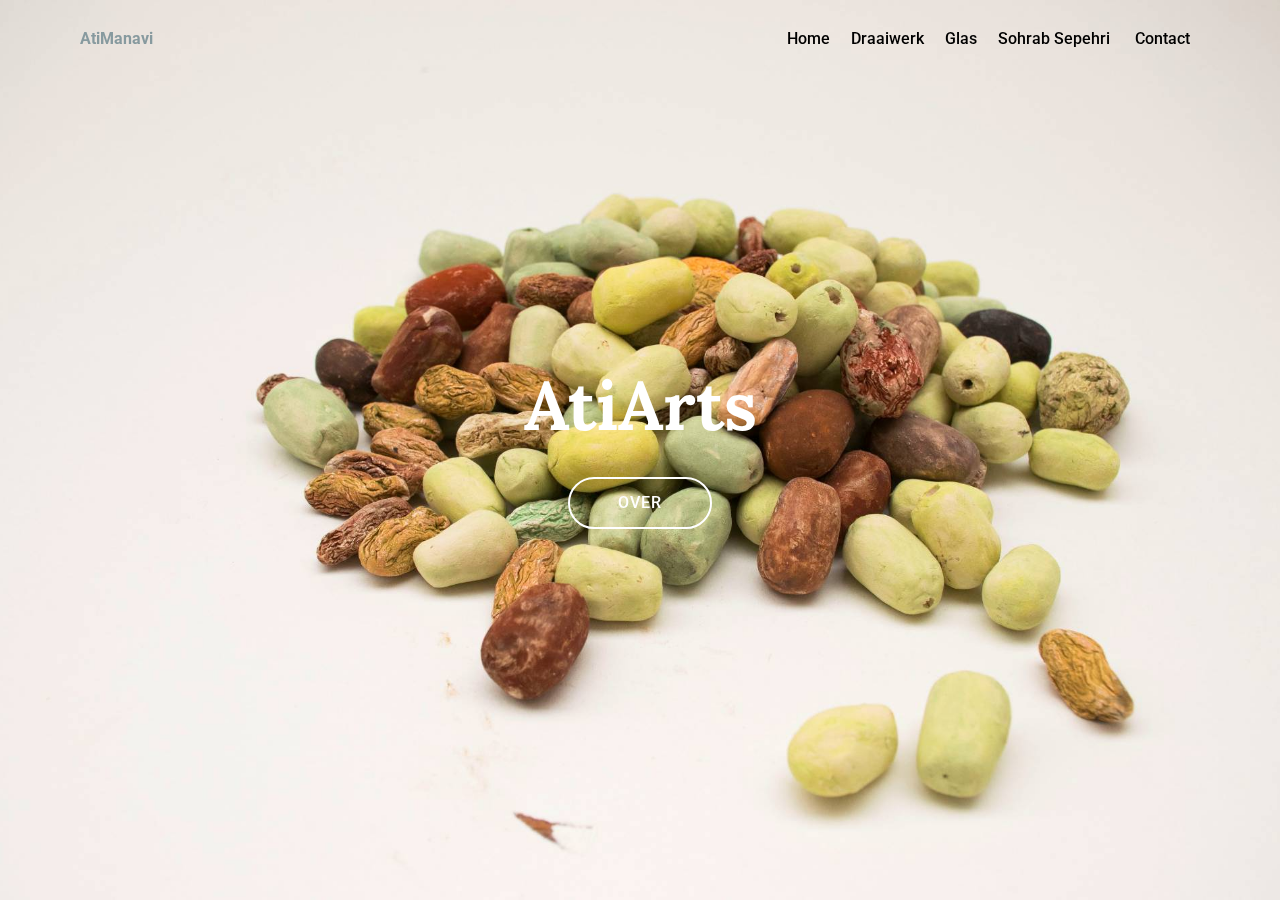
==== index.html @ 526d0f5d "create github pages" ====
<!DOCTYPE html>
<html >
<head>
  <!-- Site made with Mobirise Website Builder v4.6.5, https://mobirise.com -->
  <meta charset="UTF-8">
  <meta http-equiv="X-UA-Compatible" content="IE=edge">
  <meta name="generator" content="Mobirise v4.6.5, mobirise.com">
  <meta name="viewport" content="width=device-width, initial-scale=1, minimum-scale=1">
  <link rel="shortcut icon" href="assets/images/logo2.png" type="image/x-icon">
  <meta name="description" content="Home pagina Atiyeh Manavipour">
  <title>Home</title>
  <link rel="stylesheet" href="assets/web/assets/mobirise-icons/mobirise-icons.css">
  <link rel="stylesheet" href="assets/tether/tether.min.css">
  <link rel="stylesheet" href="assets/bootstrap/css/bootstrap.min.css">
  <link rel="stylesheet" href="assets/bootstrap/css/bootstrap-grid.min.css">
  <link rel="stylesheet" href="assets/bootstrap/css/bootstrap-reboot.min.css">
  <link rel="stylesheet" href="assets/dropdown/css/style.css">
  <link rel="stylesheet" href="assets/theme/css/style.css">
  <link rel="stylesheet" href="assets/mobirise/css/mbr-additional.css" type="text/css">
  
  
  
</head>
<body>
  <section class="menu cid-qMhXu2oJOw" once="menu" id="menu2-u">

    

    <nav class="navbar navbar-expand beta-menu navbar-dropdown align-items-center navbar-fixed-top navbar-toggleable-sm bg-color transparent">
        <button class="navbar-toggler navbar-toggler-right" type="button" data-toggle="collapse" data-target="#navbarSupportedContent" aria-controls="navbarSupportedContent" aria-expanded="false" aria-label="Toggle navigation">
            <div class="hamburger">
                <span></span>
                <span></span>
                <span></span>
                <span></span>
            </div>
        </button>
        <div class="menu-logo">
            <div class="navbar-brand">
                
                <span class="navbar-caption-wrap"><a class="navbar-caption text-warning display-4" href="https://atimanavi.github.io/nl/">AtiManavi</a></span>
            </div>
        </div>
        <div class="collapse navbar-collapse" id="navbarSupportedContent">
            <ul class="navbar-nav nav-dropdown nav-right" data-app-modern-menu="true"><li class="nav-item">
                    <a class="nav-link link text-black display-4" href="index.html">Home</a>
                </li><li class="nav-item"><a class="nav-link link text-black display-4" href="draaiwerk.html">Draaiwerk</a></li><li class="nav-item"><a class="nav-link link text-black display-4" href="glas.html">Glas</a></li><li class="nav-item"><a class="nav-link link text-black display-4" href="sohrabsepehri.html">Sohrab Sepehri&nbsp;</a></li><li class="nav-item"><a class="nav-link link text-black display-4" href="contact.html">Contact</a></li></ul>
            
        </div>
    </nav>
</section>

<section class="engine"><a href="https://mobirise.ws/p">open source web page maker</a></section><section class="header6 cid-qKRIvtyR26 mbr-fullscreen mbr-parallax-background" id="header6-d">

    

    <div class="mbr-overlay" style="opacity: 0; background-color: rgb(0, 0, 0);">
    </div>

    <div class="container">
        <div class="row justify-content-md-center">
            <div class="mbr-white col-md-10">
                <h1 class="mbr-section-title align-center mbr-bold pb-3 mbr-fonts-style display-1">
                    AtiArts</h1>
                
                <div class="mbr-section-btn align-center"><a class="btn btn-md btn-white-outline display-4" href="atiarts.github.overmij.html">OVER</a></div>
            </div>
        </div>
    </div>

    
</section>


  <script src="assets/web/assets/jquery/jquery.min.js"></script>
  <script src="assets/popper/popper.min.js"></script>
  <script src="assets/tether/tether.min.js"></script>
  <script src="assets/bootstrap/js/bootstrap.min.js"></script>
  <script src="assets/cookies-alert-plugin/cookies-alert-core.js"></script>
  <script src="assets/cookies-alert-plugin/cookies-alert-script.js"></script>
  <script src="assets/dropdown/js/script.min.js"></script>
  <script src="assets/touchswipe/jquery.touch-swipe.min.js"></script>
  <script src="assets/parallax/jarallax.min.js"></script>
  <script src="assets/smoothscroll/smooth-scroll.js"></script>
  <script src="assets/theme/js/script.js"></script>
  
  
 <div id="scrollToTop" class="scrollToTop mbr-arrow-up"><a style="text-align: center;"><i></i></a></div>
  <input name="cookieData" type="hidden" data-cookie-text="We use cookies to give you the best experience. Read our <a href='privacy.html'>cookie policy</a>.">
  </body>
</html>
---- assets/web/assets/mobirise-icons/mobirise-icons.css ----
@font-face {
  font-family: 'MobiriseIcons';
  src:  url('mobirise-icons.eot?spat4u');
  src:  url('mobirise-icons.eot?spat4u#iefix') format('embedded-opentype'),
    url('mobirise-icons.ttf?spat4u') format('truetype'),
    url('mobirise-icons.woff?spat4u') format('woff'),
    url('mobirise-icons.svg?spat4u#MobiriseIcons') format('svg');
  font-weight: normal;
  font-style: normal;
}

[class^="mbri-"], [class*=" mbri-"] {
  /* use !important to prevent issues with browser extensions that change fonts */
  font-family: MobiriseIcons !important;
  speak: none;
  font-style: normal;
  font-weight: normal;
  font-variant: normal;
  text-transform: none;
  line-height: 1;

  /* Better Font Rendering =========== */
  -webkit-font-smoothing: antialiased;
  -moz-osx-font-smoothing: grayscale;
}

.mbri-add-submenu:before {
  content: "\e900";
}
.mbri-alert:before {
  content: "\e901";
}
.mbri-align-center:before {
  content: "\e902";
}
.mbri-align-justify:before {
  content: "\e903";
}
.mbri-align-left:before {
  content: "\e904";
}
.mbri-align-right:before {
  content: "\e905";
}
.mbri-android:before {
  content: "\e906";
}
.mbri-apple:before {
  content: "\e907";
}
.mbri-arrow-down:before {
  content: "\e908";
}
.mbri-arrow-next:before {
  content: "\e909";
}
.mbri-arrow-prev:before {
  content: "\e90a";
}
.mbri-arrow-up:before {
  content: "\e90b";
}
.mbri-bold:before {
  content: "\e90c";
}
.mbri-bookmark:before {
  content: "\e90d";
}
.mbri-bootstrap:before {
  content: "\e90e";
}
.mbri-briefcase:before {
  content: "\e90f";
}
.mbri-browse:before {
  content: "\e910";
}
.mbri-bulleted-list:before {
  content: "\e911";
}
.mbri-calendar:before {
  content: "\e912";
}
.mbri-camera:before {
  content: "\e913";
}
.mbri-cart-add:before {
  content: "\e914";
}
.mbri-cart-full:before {
  content: "\e915";
}
.mbri-cash:before {
  content: "\e916";
}
.mbri-change-style:before {
  content: "\e917";
}
.mbri-chat:before {
  content: "\e918";
}
.mbri-clock:before {
  content: "\e919";
}
.mbri-close:before {
  content: "\e91a";
}
.mbri-cloud:before {
  content: "\e91b";
}
.mbri-code:before {
  content: "\e91c";
}
.mbri-contact-form:before {
  content: "\e91d";
}
.mbri-credit-card:before {
  content: "\e91e";
}
.mbri-cursor-click:before {
  content: "\e91f";
}
.mbri-cust-feedback:before {
  content: "\e920";
}
.mbri-database:before {
  content: "\e921";
}
.mbri-delivery:before {
  content: "\e922";
}
.mbri-desktop:before {
  content: "\e923";
}
.mbri-devices:before {
  content: "\e924";
}
.mbri-down:before {
  content: "\e925";
}
.mbri-download:before {
  content: "\e989";
}
.mbri-drag-n-drop:before {
  content: "\e927";
}
.mbri-drag-n-drop2:before {
  content: "\e928";
}
.mbri-edit:before {
  content: "\e929";
}
.mbri-edit2:before {
  content: "\e92a";
}
.mbri-error:before {
  content: "\e92b";
}
.mbri-extension:before {
  content: "\e92c";
}
.mbri-features:before {
  content: "\e92d";
}
.mbri-file:before {
  content: "\e92e";
}
.mbri-flag:before {
  content: "\e92f";
}
.mbri-folder:before {
  content: "\e930";
}
.mbri-gift:before {
  content: "\e931";
}
.mbri-github:before {
  content: "\e932";
}
.mbri-globe:before {
  content: "\e933";
}
.mbri-globe-2:before {
  content: "\e934";
}
.mbri-growing-chart:before {
  content: "\e935";
}
.mbri-hearth:before {
  content: "\e936";
}
.mbri-help:before {
  content: "\e937";
}
.mbri-home:before {
  content: "\e938";
}
.mbri-hot-cup:before {
  content: "\e939";
}
.mbri-idea:before {
  content: "\e93a";
}
.mbri-image-gallery:before {
  content: "\e93b";
}
.mbri-image-slider:before {
  content: "\e93c";
}
.mbri-info:before {
  content: "\e93d";
}
.mbri-italic:before {
  content: "\e93e";
}
.mbri-key:before {
  content: "\e93f";
}
.mbri-laptop:before {
  content: "\e940";
}
.mbri-layers:before {
  content: "\e941";
}
.mbri-left-right:before {
  content: "\e942";
}
.mbri-left:before {
  content: "\e943";
}
.mbri-letter:before {
  content: "\e944";
}
.mbri-like:before {
  content: "\e945";
}
.mbri-link:before {
  content: "\e946";
}
.mbri-lock:before {
  content: "\e947";
}
.mbri-login:before {
  content: "\e948";
}
.mbri-logout:before {
  content: "\e949";
}
.mbri-magic-stick:before {
  content: "\e94a";
}
.mbri-map-pin:before {
  content: "\e94b";
}
.mbri-menu:before {
  content: "\e94c";
}
.mbri-mobile:before {
  content: "\e94d";
}
.mbri-mobile2:before {
  content: "\e94e";
}
.mbri-mobirise:before {
  content: "\e94f";
}
.mbri-more-horizontal:before {
  content: "\e950";
}
.mbri-more-vertical:before {
  content: "\e951";
}
.mbri-music:before {
  content: "\e952";
}
.mbri-new-file:before {
  content: "\e953";
}
.mbri-numbered-list:before {
  content: "\e954";
}
.mbri-opened-folder:before {
  content: "\e955";
}
.mbri-pages:before {
  content: "\e956";
}
.mbri-paper-plane:before {
  content: "\e957";
}
.mbri-paperclip:before {
  content: "\e958";
}
.mbri-photo:before {
  content: "\e959";
}
.mbri-photos:before {
  content: "\e95a";
}
.mbri-pin:before {
  content: "\e95b";
}
.mbri-play:before {
  content: "\e95c";
}
.mbri-plus:before {
  content: "\e95d";
}
.mbri-preview:before {
  content: "\e95e";
}
.mbri-print:before {
  content: "\e95f";
}
.mbri-protect:before {
  content: "\e960";
}
.mbri-question:before {
  content: "\e961";
}
.mbri-quote-left:before {
  content: "\e962";
}
.mbri-quote-right:before {
  content: "\e963";
}
.mbri-refresh:before {
  content: "\e964";
}
.mbri-responsive:before {
  content: "\e965";
}
.mbri-right:before {
  content: "\e966";
}
.mbri-rocket:before {
  content: "\e967";
}
.mbri-sad-face:before {
  content: "\e968";
}
.mbri-sale:before {
  content: "\e969";
}
.mbri-save:before {
  content: "\e96a";
}
.mbri-search:before {
  content: "\e96b";
}
.mbri-setting:before {
  content: "\e96c";
}
.mbri-setting2:before {
  content: "\e96d";
}
.mbri-setting3:before {
  content: "\e96e";
}
.mbri-share:before {
  content: "\e96f";
}
.mbri-shopping-bag:before {
  content: "\e970";
}
.mbri-shopping-basket:before {
  content: "\e971";
}
.mbri-shopping-cart:before {
  content: "\e972";
}
.mbri-sites:before {
  content: "\e973";
}
.mbri-smile-face:before {
  content: "\e974";
}
.mbri-speed:before {
  content: "\e975";
}
.mbri-star:before {
  content: "\e976";
}
.mbri-success:before {
  content: "\e977";
}
.mbri-sun:before {
  content: "\e978";
}
.mbri-sun2:before {
  content: "\e979";
}
.mbri-tablet:before {
  content: "\e97a";
}
.mbri-tablet-vertical:before {
  content: "\e97b";
}
.mbri-target:before {
  content: "\e97c";
}
.mbri-timer:before {
  content: "\e97d";
}
.mbri-to-ftp:before {
  content: "\e97e";
}
.mbri-to-local-drive:before {
  content: "\e97f";
}
.mbri-touch-swipe:before {
  content: "\e980";
}
.mbri-touch:before {
  content: "\e981";
}
.mbri-trash:before {
  content: "\e982";
}
.mbri-underline:before {
  content: "\e983";
}
.mbri-unlink:before {
  content: "\e984";
}
.mbri-unlock:before {
  content: "\e985";
}
.mbri-up-down:before {
  content: "\e986";
}
.mbri-up:before {
  content: "\e987";
}
.mbri-update:before {
  content: "\e988";
}
.mbri-upload:before {
 content: "\e926"; 
}
.mbri-user:before {
  content: "\e98a";
}
.mbri-user2:before {
  content: "\e98b";
}
.mbri-users:before {
  content: "\e98c";
}
.mbri-video:before {
  content: "\e98d";
}
.mbri-video-play:before {
  content: "\e98e";
}
.mbri-watch:before {
  content: "\e98f";
}
.mbri-website-theme:before {
  content: "\e990";
}
.mbri-wifi:before {
  content: "\e991";
}
.mbri-windows:before {
  content: "\e992";
}
.mbri-zoom-out:before {
  content: "\e993";
}
.mbri-redo:before {
  content: "\e994";
}
.mbri-undo:before {
  content: "\e995";
}
---- assets/dropdown/css/style.css ----
.navbar-dropdown {
  left: 0;
  padding: 0;
  position: absolute;
  right: 0;
  top: 0;
  transition: all 0.45s ease;
  z-index: 1030;
  background: #282828; }
  .navbar-dropdown .navbar-logo {
    margin-right: 0.8rem;
    transition: margin 0.3s ease-in-out;
    vertical-align: middle; }
    .navbar-dropdown .navbar-logo img {
      height: 3.125rem;
      transition: all 0.3s ease-in-out; }
    .navbar-dropdown .navbar-logo.mbr-iconfont {
      font-size: 3.125rem;
      line-height: 3.125rem; }
  .navbar-dropdown .navbar-caption {
    font-weight: 700;
    white-space: normal;
    vertical-align: -4px;
    line-height: 3.125rem !important; }
    .navbar-dropdown .navbar-caption, .navbar-dropdown .navbar-caption:hover {
      color: inherit;
      text-decoration: none; }
  .navbar-dropdown .mbr-iconfont + .navbar-caption {
    vertical-align: -1px; }
  .navbar-dropdown.navbar-fixed-top {
    position: fixed; }
  .navbar-dropdown .navbar-brand span {
    vertical-align: -4px; }
  .navbar-dropdown.bg-color.transparent {
    background: none; }
  .navbar-dropdown.navbar-short .navbar-brand {
    padding: 0.625rem 0; }
    .navbar-dropdown.navbar-short .navbar-brand span {
      vertical-align: -1px; }
  .navbar-dropdown.navbar-short .navbar-caption {
    line-height: 2.375rem !important;
    vertical-align: -2px; }
  .navbar-dropdown.navbar-short .navbar-logo {
    margin-right: 0.5rem; }
    .navbar-dropdown.navbar-short .navbar-logo img {
      height: 2.375rem; }
    .navbar-dropdown.navbar-short .navbar-logo.mbr-iconfont {
      font-size: 2.375rem;
      line-height: 2.375rem; }
  .navbar-dropdown.navbar-short .mbr-table-cell {
    height: 3.625rem; }
  .navbar-dropdown .navbar-close {
    left: 0.6875rem;
    position: fixed;
    top: 0.75rem;
    z-index: 1000; }
  .navbar-dropdown .hamburger-icon {
    content: "";
    display: inline-block;
    vertical-align: middle;
    width: 16px;
    -webkit-box-shadow: 0 -6px 0 1px #282828,0 0 0 1px #282828,0 6px 0 1px #282828;
    -moz-box-shadow: 0 -6px 0 1px #282828,0 0 0 1px #282828,0 6px 0 1px #282828;
    box-shadow: 0 -6px 0 1px #282828,0 0 0 1px #282828,0 6px 0 1px #282828; }

.dropdown-menu .dropdown-toggle[data-toggle="dropdown-submenu"]::after {
  border-bottom: 0.35em solid transparent;
  border-left: 0.35em solid;
  border-right: 0;
  border-top: 0.35em solid transparent;
  margin-left: 0.3rem; }

.dropdown-menu .dropdown-item:focus {
  outline: 0; }

.nav-dropdown {
  font-size: 0.75rem;
  font-weight: 500;
  height: auto !important; }
  .nav-dropdown .nav-btn {
    padding-left: 1rem; }
  .nav-dropdown .link {
    margin: .667em 1.667em;
    font-weight: 500;
    padding: 0;
    transition: color .2s ease-in-out; }
    .nav-dropdown .link.dropdown-toggle {
      margin-right: 2.583em; }
      .nav-dropdown .link.dropdown-toggle::after {
        margin-left: .25rem;
        border-top: 0.35em solid;
        border-right: 0.35em solid transparent;
        border-left: 0.35em solid transparent;
        border-bottom: 0; }
      .nav-dropdown .link.dropdown-toggle[aria-expanded="true"] {
        margin: 0;
        padding: 0.667em 3.263em  0.667em 1.667em; }
  .nav-dropdown .link::after,
  .nav-dropdown .dropdown-item::after {
    color: inherit; }
  .nav-dropdown .btn {
    font-size: 0.75rem;
    font-weight: 700;
    letter-spacing: 0;
    margin-bottom: 0;
    padding-left: 1.25rem;
    padding-right: 1.25rem; }
  .nav-dropdown .dropdown-menu {
    border-radius: 0;
    border: 0;
    left: 0;
    margin: 0;
    padding-bottom: 1.25rem;
    padding-top: 1.25rem;
    position: relative; }
  .nav-dropdown .dropdown-submenu {
    margin-left: 0.125rem;
    top: 0; }
  .nav-dropdown .dropdown-item {
    font-weight: 500;
    line-height: 2;
    padding: 0.3846em 4.615em 0.3846em 1.5385em;
    position: relative;
    transition: color .2s ease-in-out, background-color .2s ease-in-out; }
    .nav-dropdown .dropdown-item::after {
      margin-top: -0.3077em;
      position: absolute;
      right: 1.1538em;
      top: 50%; }
    .nav-dropdown .dropdown-item:focus, .nav-dropdown .dropdown-item:hover {
      background: none; }

@media (max-width: 767px) {
  .nav-dropdown.navbar-toggleable-sm {
    bottom: 0;
    display: none;
    left: 0;
    overflow-x: hidden;
    position: fixed;
    top: 0;
    transform: translateX(-100%);
    -ms-transform: translateX(-100%);
    -webkit-transform: translateX(-100%);
    width: 18.75rem;
    z-index: 999; } }
.nav-dropdown.navbar-toggleable-xl {
  bottom: 0;
  display: none;
  left: 0;
  overflow-x: hidden;
  position: fixed;
  top: 0;
  transform: translateX(-100%);
  -ms-transform: translateX(-100%);
  -webkit-transform: translateX(-100%);
  width: 18.75rem;
  z-index: 999; }

.nav-dropdown-sm {
  display: block !important;
  overflow-x: hidden;
  overflow: auto;
  padding-top: 3.875rem; }
  .nav-dropdown-sm::after {
    content: "";
    display: block;
    height: 3rem;
    width: 100%; }
  .nav-dropdown-sm.collapse.in ~ .navbar-close {
    display: block !important; }
  .nav-dropdown-sm.collapsing, .nav-dropdown-sm.collapse.in {
    transform: translateX(0);
    -ms-transform: translateX(0);
    -webkit-transform: translateX(0);
    transition: all 0.25s ease-out;
    -webkit-transition: all 0.25s ease-out;
    background: #282828; }
  .nav-dropdown-sm.collapsing[aria-expanded="false"] {
    transform: translateX(-100%);
    -ms-transform: translateX(-100%);
    -webkit-transform: translateX(-100%); }
  .nav-dropdown-sm .nav-item {
    display: block;
    margin-left: 0 !important;
    padding-left: 0; }
  .nav-dropdown-sm .link,
  .nav-dropdown-sm .dropdown-item {
    border-top: 1px dotted rgba(255, 255, 255, 0.1);
    font-size: 0.8125rem;
    line-height: 1.6;
    margin: 0 !important;
    padding: 0.875rem 2.4rem 0.875rem 1.5625rem !important;
    position: relative;
    white-space: normal; }
    .nav-dropdown-sm .link:focus, .nav-dropdown-sm .link:hover,
    .nav-dropdown-sm .dropdown-item:focus,
    .nav-dropdown-sm .dropdown-item:hover {
      background: rgba(0, 0, 0, 0.2) !important;
      color: #c0a375; }
  .nav-dropdown-sm .nav-btn {
    position: relative;
    padding: 1.5625rem 1.5625rem 0 1.5625rem; }
    .nav-dropdown-sm .nav-btn::before {
      border-top: 1px dotted rgba(255, 255, 255, 0.1);
      content: "";
      left: 0;
      position: absolute;
      top: 0;
      width: 100%; }
    .nav-dropdown-sm .nav-btn + .nav-btn {
      padding-top: 0.625rem; }
      .nav-dropdown-sm .nav-btn + .nav-btn::before {
        display: none; }
  .nav-dropdown-sm .btn {
    padding: 0.625rem 0; }
  .nav-dropdown-sm .dropdown-toggle[data-toggle="dropdown-submenu"]::after {
    margin-left: .25rem;
    border-top: 0.35em solid;
    border-right: 0.35em solid transparent;
    border-left: 0.35em solid transparent;
    border-bottom: 0; }
  .nav-dropdown-sm .dropdown-toggle[data-toggle="dropdown-submenu"][aria-expanded="true"]::after {
    border-top: 0;
    border-right: 0.35em solid transparent;
    border-left: 0.35em solid transparent;
    border-bottom: 0.35em solid; }
  .nav-dropdown-sm .dropdown-menu {
    margin: 0;
    padding: 0;
    position: relative;
    top: 0;
    left: 0;
    width: 100%;
    border: 0;
    float: none;
    border-radius: 0;
    background: none; }
  .nav-dropdown-sm .dropdown-submenu {
    left: 100%;
    margin-left: 0.125rem;
    margin-top: -1.25rem;
    top: 0; }

.navbar-toggleable-sm .nav-dropdown .dropdown-menu {
  position: absolute; }

.navbar-toggleable-sm .nav-dropdown .dropdown-submenu {
  left: 100%;
  margin-left: 0.125rem;
  margin-top: -1.25rem;
  top: 0; }

.navbar-toggleable-sm.opened .nav-dropdown .dropdown-menu {
  position: relative; }

.navbar-toggleable-sm.opened .nav-dropdown .dropdown-submenu {
  left: 0;
  margin-left: 00rem;
  margin-top: 0rem;
  top: 0; }

.is-builder .nav-dropdown.collapsing {
  transition: none !important; }

/*# sourceMappingURL=style.css.map */
---- assets/theme/css/style.css ----
/*!
 * Mobirise v4 theme (https://mobirise.com/)
 * Copyright 2017 Mobirise
 */
section {
  background-color: #eeeeee; }

section,
.container,
.container-fluid {
  position: relative;
  word-wrap: break-word; }

a.mbr-iconfont:hover {
  text-decoration: none; }

.article .lead p, .article .lead ul, .article .lead ol, .article .lead pre, .article .lead blockquote {
  margin-bottom: 0; }

a {
  font-style: normal;
  font-weight: 400;
  cursor: pointer; }
  a, a:hover {
    text-decoration: none; }

figure {
  margin-bottom: 0; }

body {
  color: #232323; }

h1, h2, h3, h4, h5, h6,
.h1, .h2, .h3, .h4, .h5, .h6,
.display-1, .display-2, .display-3, .display-4 {
  line-height: 1;
  word-break: break-word;
  word-wrap: break-word; }

b, strong {
  font-weight: bold; }

blockquote {
  padding: 10px 0 10px 20px;
  position: relative;
  border-left: 2px solid;
  border-color: #ff3366; }

input:-webkit-autofill, input:-webkit-autofill:hover, input:-webkit-autofill:focus, input:-webkit-autofill:active {
  transition-delay: 9999s;
  transition-property: background-color, color; }

textarea[type="hidden"] {
  display: none; }

body {
  position: relative; }

section {
  background-position: 50% 50%;
  background-repeat: no-repeat;
  background-size: cover; }
  section .mbr-background-video,
  section .mbr-background-video-preview {
    position: absolute;
    bottom: 0;
    left: 0;
    right: 0;
    top: 0; }

.hidden {
  visibility: hidden; }

.mbr-z-index20 {
  z-index: 20; }

/*! Base colors */
.mbr-white {
  color: #ffffff; }

.mbr-black {
  color: #000000; }

.mbr-bg-white {
  background-color: #ffffff; }

.mbr-bg-black {
  background-color: #000000; }

/*! Text-aligns */
.align-left {
  text-align: left; }

.align-center {
  text-align: center; }

.align-right {
  text-align: right; }

@media (max-width: 767px) {
  .align-left, .align-center, .align-right, .mbr-section-btn, .mbr-section-title {
    text-align: center; } }
/*! Font-weight  */
.mbr-light {
  font-weight: 300; }

.mbr-regular {
  font-weight: 400; }

.mbr-semibold {
  font-weight: 500; }

.mbr-bold {
  font-weight: 700; }

/*! Media  */
.media-size-item {
  -webkit-flex: 1 1 auto;
  -moz-flex: 1 1 auto;
  -ms-flex: 1 1 auto;
  -o-flex: 1 1 auto;
  flex: 1 1 auto; }

.media-content {
  -webkit-flex-basis: 100%;
  flex-basis: 100%; }

.media-container-row {
  display: -ms-flexbox;
  display: -webkit-flex;
  display: flex;
  -webkit-flex-direction: row;
  -ms-flex-direction: row;
  flex-direction: row;
  -webkit-flex-wrap: wrap;
  -ms-flex-wrap: wrap;
  flex-wrap: wrap;
  -webkit-justify-content: center;
  -ms-flex-pack: center;
  justify-content: center;
  -webkit-align-content: center;
  -ms-flex-line-pack: center;
  align-content: center;
  -webkit-align-items: start;
  -ms-flex-align: start;
  align-items: start; }
  .media-container-row .media-size-item {
    width: 400px; }

.media-container-column {
  display: -ms-flexbox;
  display: -webkit-flex;
  display: flex;
  -webkit-flex-direction: column;
  -ms-flex-direction: column;
  flex-direction: column;
  -webkit-flex-wrap: wrap;
  -ms-flex-wrap: wrap;
  flex-wrap: wrap;
  -webkit-justify-content: center;
  -ms-flex-pack: center;
  justify-content: center;
  -webkit-align-content: center;
  -ms-flex-line-pack: center;
  align-content: center;
  -webkit-align-items: stretch;
  -ms-flex-align: stretch;
  align-items: stretch; }
  .media-container-column > * {
    width: 100%; }

@media (min-width: 992px) {
  .media-container-row {
    -webkit-flex-wrap: nowrap;
    -ms-flex-wrap: nowrap;
    flex-wrap: nowrap; } }
figure {
  overflow: hidden; }

figure[mbr-media-size] {
  transition: width 0.1s; }

.mbr-figure img, .mbr-figure iframe {
  display: block;
  width: 100%; }

.card {
  background-color: transparent;
  border: none; }

.card-img {
  text-align: center;
  flex-shrink: 0; }

.media {
  max-width: 100%;
  margin: 0 auto; }

.mbr-figure {
  -ms-flex-item-align: center;
  -ms-grid-row-align: center;
  -webkit-align-self: center;
  align-self: center; }

.media-container > div {
  max-width: 100%; }

.mbr-figure img, .card-img img {
  width: 100%; }

@media (max-width: 991px) {
  .media-size-item {
    width: auto !important; }

  .media {
    width: auto; }

  .mbr-figure {
    width: 100% !important; } }
/*! Buttons */
.mbr-section-btn {
  margin-left: -.25rem;
  margin-right: -.25rem;
  font-size: 0; }

nav .mbr-section-btn {
  margin-left: 0rem;
  margin-right: 0rem; }

/*! Btn icon margin */
.btn .mbr-iconfont, .btn.btn-sm .mbr-iconfont {
  cursor: pointer;
  margin-right: 0.5rem; }

.btn.btn-md .mbr-iconfont, .btn.btn-md .mbr-iconfont {
  margin-right: 0.8rem; }

.mbr-regular {
  font-weight: 400; }

.mbr-semibold {
  font-weight: 500; }

.mbr-bold {
  font-weight: 700; }

[type="submit"] {
  -webkit-appearance: none; }

/*! Full-screen */
.mbr-fullscreen .mbr-overlay {
  min-height: 100vh; }

.mbr-fullscreen {
  display: flex;
  display: -webkit-flex;
  display: -moz-flex;
  display: -ms-flex;
  display: -o-flex;
  align-items: center;
  -webkit-align-items: center;
  min-height: 100vh;
  padding-top: 3rem;
  padding-bottom: 3rem; }

/*! Map */
.map {
  height: 25rem;
  position: relative; }
  .map iframe {
    width: 100%;
    height: 100%; }

/* Form */
.form-asterisk {
  font-family: initial;
  position: absolute;
  top: -2px;
  font-weight: normal; }

/*! Scroll to top arrow */
.mbr-arrow-up {
  bottom: 25px;
  right: 90px;
  position: fixed;
  text-align: right;
  z-index: 5000;
  color: #ffffff;
  font-size: 32px;
  transform: rotate(180deg);
  -webkit-transform: rotate(180deg); }

.mbr-arrow-up a {
  background: rgba(0, 0, 0, 0.2);
  border-radius: 3px;
  color: #fff;
  display: inline-block;
  height: 60px;
  width: 60px;
  outline-style: none !important;
  position: relative;
  text-decoration: none;
  transition: all .3s ease-in-out;
  cursor: pointer;
  text-align: center; }
  .mbr-arrow-up a:hover {
    background-color: rgba(0, 0, 0, 0.4); }
  .mbr-arrow-up a i {
    line-height: 60px; }

.mbr-arrow-up-icon {
  display: block;
  color: #fff; }

.mbr-arrow-up-icon::before {
  content: "\203a";
  display: inline-block;
  font-family: serif;
  font-size: 32px;
  line-height: 1;
  font-style: normal;
  position: relative;
  top: 6px;
  left: -4px;
  -webkit-transform: rotate(-90deg);
  transform: rotate(-90deg); }

/*! Arrow Down */
.mbr-arrow {
  position: absolute;
  bottom: 45px;
  left: 50%;
  width: 60px;
  height: 60px;
  cursor: pointer;
  background-color: rgba(80, 80, 80, 0.5);
  border-radius: 50%;
  -webkit-transform: translateX(-50%);
  transform: translateX(-50%); }
  .mbr-arrow > a {
    display: inline-block;
    text-decoration: none;
    outline-style: none;
    -webkit-animation: arrowdown 1.7s ease-in-out infinite;
    animation: arrowdown 1.7s ease-in-out infinite; }
    .mbr-arrow > a > i {
      position: absolute;
      top: -2px;
      left: 15px;
      font-size: 2rem; }

@keyframes arrowdown {
  0% {
    transform: translateY(0px);
    -webkit-transform: translateY(0px); }
  50% {
    transform: translateY(-5px);
    -webkit-transform: translateY(-5px); }
  100% {
    transform: translateY(0px);
    -webkit-transform: translateY(0px); } }
@-webkit-keyframes arrowdown {
  0% {
    transform: translateY(0px);
    -webkit-transform: translateY(0px); }
  50% {
    transform: translateY(-5px);
    -webkit-transform: translateY(-5px); }
  100% {
    transform: translateY(0px);
    -webkit-transform: translateY(0px); } }
@media (max-width: 500px) {
  .mbr-arrow-up {
    left: 50%;
    right: auto;
    transform: translateX(-50%) rotate(180deg);
    -webkit-transform: translateX(-50%) rotate(180deg); } }
/*Gradients animation*/
@keyframes gradient-animation {
  from {
    background-position: 0% 100%;
    animation-timing-function: ease-in-out; }
  to {
    background-position: 100% 0%;
    animation-timing-function: ease-in-out; } }
@-webkit-keyframes gradient-animation {
  from {
    background-position: 0% 100%;
    animation-timing-function: ease-in-out; }
  to {
    background-position: 100% 0%;
    animation-timing-function: ease-in-out; } }
.bg-gradient {
  background-size: 200% 200%;
  animation: gradient-animation 5s infinite alternate;
  -webkit-animation: gradient-animation 5s infinite alternate; }

.menu .navbar-brand {
  display: -webkit-flex; }
  .menu .navbar-brand span {
    display: flex;
    display: -webkit-flex; }
  .menu .navbar-brand .navbar-caption-wrap {
    display: -webkit-flex; }
  .menu .navbar-brand .navbar-logo img {
    display: -webkit-flex; }
@media (min-width: 768px) and (max-width: 991px) {
  .menu .navbar-toggleable-sm .navbar-nav {
    display: -webkit-box;
    display: -webkit-flex;
    display: -ms-flexbox; } }
@media (min-width: 992px) {
  .menu .navbar-nav.nav-dropdown {
    display: -webkit-flex; }
  .menu .navbar-toggleable-sm .navbar-collapse {
    display: -webkit-flex !important; } }

/*# sourceMappingURL=style.css.map */
.engine {
	position: absolute;
	text-indent: -2400px;
	text-align: center;
	padding: 0;
	top: 0;
	left: -2400px;
}
---- assets/mobirise/css/mbr-additional.css ----
@import url(https://fonts.googleapis.com/css?family=Lora:400,400i,700,700i);
@import url(https://fonts.googleapis.com/css?family=Rubik:300,300i,400,400i,500,500i,700,700i,900,900i);
@import url(https://fonts.googleapis.com/css?family=Pacifico:400);
@import url(https://fonts.googleapis.com/css?family=Roboto:100,100i,300,300i,400,400i,500,500i,700,700i,900,900i);





body {
  font-style: normal;
  line-height: 1.5;
}
.mbr-section-title {
  font-style: normal;
  line-height: 1.2;
}
.mbr-section-subtitle {
  line-height: 1.3;
}
.mbr-text {
  font-style: normal;
  line-height: 1.6;
}
.display-1 {
  font-family: 'Lora', serif;
  font-size: 4.25rem;
}
.display-1 > .mbr-iconfont {
  font-size: 6.8rem;
}
.display-2 {
  font-family: 'Rubik', sans-serif;
  font-size: 3rem;
}
.display-2 > .mbr-iconfont {
  font-size: 4.8rem;
}
.display-4 {
  font-family: 'Roboto', sans-serif;
  font-size: 1rem;
}
.display-4 > .mbr-iconfont {
  font-size: 1.6rem;
}
.display-5 {
  font-family: 'Rubik', sans-serif;
  font-size: 1.5rem;
}
.display-5 > .mbr-iconfont {
  font-size: 2.4rem;
}
.display-7 {
  font-family: 'Pacifico', handwriting;
  font-size: 1rem;
}
.display-7 > .mbr-iconfont {
  font-size: 1.6rem;
}
/* ---- Fluid typography for mobile devices ---- */
/* 1.4 - font scale ratio ( bootstrap == 1.42857 ) */
/* 100vw - current viewport width */
/* (48 - 20)  48 == 48rem == 768px, 20 == 20rem == 320px(minimal supported viewport) */
/* 0.65 - min scale variable, may vary */
@media (max-width: 768px) {
  .display-1 {
    font-size: 3.4rem;
    font-size: calc( 2.1374999999999997rem + (4.25 - 2.1374999999999997) * ((100vw - 20rem) / (48 - 20)));
    line-height: calc( 1.4 * (2.1374999999999997rem + (4.25 - 2.1374999999999997) * ((100vw - 20rem) / (48 - 20))));
  }
  .display-2 {
    font-size: 2.4rem;
    font-size: calc( 1.7rem + (3 - 1.7) * ((100vw - 20rem) / (48 - 20)));
    line-height: calc( 1.4 * (1.7rem + (3 - 1.7) * ((100vw - 20rem) / (48 - 20))));
  }
  .display-4 {
    font-size: 0.8rem;
    font-size: calc( 1rem + (1 - 1) * ((100vw - 20rem) / (48 - 20)));
    line-height: calc( 1.4 * (1rem + (1 - 1) * ((100vw - 20rem) / (48 - 20))));
  }
  .display-5 {
    font-size: 1.2rem;
    font-size: calc( 1.175rem + (1.5 - 1.175) * ((100vw - 20rem) / (48 - 20)));
    line-height: calc( 1.4 * (1.175rem + (1.5 - 1.175) * ((100vw - 20rem) / (48 - 20))));
  }
}
/* Buttons */
.btn {
  font-weight: 500;
  border-width: 2px;
  font-style: normal;
  letter-spacing: 1px;
  margin: .4rem .8rem;
  white-space: normal;
  -webkit-transition: all 0.3s ease-in-out;
  -moz-transition: all 0.3s ease-in-out;
  transition: all 0.3s ease-in-out;
  padding: 1rem 3rem;
  border-radius: 3px;
  display: inline-flex;
  align-items: center;
  justify-content: center;
  word-break: break-word;
}
.btn-sm {
  font-weight: 500;
  letter-spacing: 1px;
  -webkit-transition: all 0.3s ease-in-out;
  -moz-transition: all 0.3s ease-in-out;
  transition: all 0.3s ease-in-out;
  padding: 0.6rem 1.5rem;
  border-radius: 3px;
}
.btn-md {
  font-weight: 500;
  letter-spacing: 1px;
  margin: .4rem .8rem !important;
  -webkit-transition: all 0.3s ease-in-out;
  -moz-transition: all 0.3s ease-in-out;
  transition: all 0.3s ease-in-out;
  padding: 1rem 3rem;
  border-radius: 3px;
}
.btn-lg {
  font-weight: 500;
  letter-spacing: 1px;
  margin: .4rem .8rem !important;
  -webkit-transition: all 0.3s ease-in-out;
  -moz-transition: all 0.3s ease-in-out;
  transition: all 0.3s ease-in-out;
  padding: 1.2rem 3.2rem;
  border-radius: 3px;
}
.bg-primary {
  background-color: #149dcc !important;
}
.bg-success {
  background-color: #f7ed4a !important;
}
.bg-info {
  background-color: #82786e !important;
}
.bg-warning {
  background-color: #879a9f !important;
}
.bg-danger {
  background-color: #b1a374 !important;
}
.btn-primary,
.btn-primary:active {
  background-color: #149dcc !important;
  border-color: #149dcc !important;
  color: #ffffff !important;
}
.btn-primary:hover,
.btn-primary:focus,
.btn-primary.focus,
.btn-primary.active {
  color: #ffffff !important;
  background-color: #0d6786 !important;
  border-color: #0d6786 !important;
}
.btn-primary.disabled,
.btn-primary:disabled {
  color: #ffffff !important;
  background-color: #0d6786 !important;
  border-color: #0d6786 !important;
}
.btn-secondary,
.btn-secondary:active {
  background-color: #ff3366 !important;
  border-color: #ff3366 !important;
  color: #ffffff !important;
}
.btn-secondary:hover,
.btn-secondary:focus,
.btn-secondary.focus,
.btn-secondary.active {
  color: #ffffff !important;
  background-color: #e50039 !important;
  border-color: #e50039 !important;
}
.btn-secondary.disabled,
.btn-secondary:disabled {
  color: #ffffff !important;
  background-color: #e50039 !important;
  border-color: #e50039 !important;
}
.btn-info,
.btn-info:active {
  background-color: #82786e !important;
  border-color: #82786e !important;
  color: #ffffff !important;
}
.btn-info:hover,
.btn-info:focus,
.btn-info.focus,
.btn-info.active {
  color: #ffffff !important;
  background-color: #59524b !important;
  border-color: #59524b !important;
}
.btn-info.disabled,
.btn-info:disabled {
  color: #ffffff !important;
  background-color: #59524b !important;
  border-color: #59524b !important;
}
.btn-success,
.btn-success:active {
  background-color: #f7ed4a !important;
  border-color: #f7ed4a !important;
  color: #3f3c03 !important;
}
.btn-success:hover,
.btn-success:focus,
.btn-success.focus,
.btn-success.active {
  color: #3f3c03 !important;
  background-color: #eadd0a !important;
  border-color: #eadd0a !important;
}
.btn-success.disabled,
.btn-success:disabled {
  color: #3f3c03 !important;
  background-color: #eadd0a !important;
  border-color: #eadd0a !important;
}
.btn-warning,
.btn-warning:active {
  background-color: #879a9f !important;
  border-color: #879a9f !important;
  color: #ffffff !important;
}
.btn-warning:hover,
.btn-warning:focus,
.btn-warning.focus,
.btn-warning.active {
  color: #ffffff !important;
  background-color: #617479 !important;
  border-color: #617479 !important;
}
.btn-warning.disabled,
.btn-warning:disabled {
  color: #ffffff !important;
  background-color: #617479 !important;
  border-color: #617479 !important;
}
.btn-danger,
.btn-danger:active {
  background-color: #b1a374 !important;
  border-color: #b1a374 !important;
  color: #ffffff !important;
}
.btn-danger:hover,
.btn-danger:focus,
.btn-danger.focus,
.btn-danger.active {
  color: #ffffff !important;
  background-color: #8b7d4e !important;
  border-color: #8b7d4e !important;
}
.btn-danger.disabled,
.btn-danger:disabled {
  color: #ffffff !important;
  background-color: #8b7d4e !important;
  border-color: #8b7d4e !important;
}
.btn-white {
  color: #333333 !important;
}
.btn-white,
.btn-white:active {
  background-color: #ffffff !important;
  border-color: #ffffff !important;
  color: #808080 !important;
}
.btn-white:hover,
.btn-white:focus,
.btn-white.focus,
.btn-white.active {
  color: #808080 !important;
  background-color: #d9d9d9 !important;
  border-color: #d9d9d9 !important;
}
.btn-white.disabled,
.btn-white:disabled {
  color: #808080 !important;
  background-color: #d9d9d9 !important;
  border-color: #d9d9d9 !important;
}
.btn-black,
.btn-black:active {
  background-color: #333333 !important;
  border-color: #333333 !important;
  color: #ffffff !important;
}
.btn-black:hover,
.btn-black:focus,
.btn-black.focus,
.btn-black.active {
  color: #ffffff !important;
  background-color: #0d0d0d !important;
  border-color: #0d0d0d !important;
}
.btn-black.disabled,
.btn-black:disabled {
  color: #ffffff !important;
  background-color: #0d0d0d !important;
  border-color: #0d0d0d !important;
}
.btn-primary-outline,
.btn-primary-outline:active {
  background: none;
  border-color: #0b566f;
  color: #0b566f;
}
.btn-primary-outline:hover,
.btn-primary-outline:focus,
.btn-primary-outline.focus,
.btn-primary-outline.active {
  color: #ffffff;
  background-color: #149dcc;
  border-color: #149dcc;
}
.btn-primary-outline.disabled,
.btn-primary-outline:disabled {
  color: #ffffff !important;
  background-color: #149dcc !important;
  border-color: #149dcc !important;
}
.btn-secondary-outline,
.btn-secondary-outline:active {
  background: none;
  border-color: #cc0033;
  color: #cc0033;
}
.btn-secondary-outline:hover,
.btn-secondary-outline:focus,
.btn-secondary-outline.focus,
.btn-secondary-outline.active {
  color: #ffffff;
  background-color: #ff3366;
  border-color: #ff3366;
}
.btn-secondary-outline.disabled,
.btn-secondary-outline:disabled {
  color: #ffffff !important;
  background-color: #ff3366 !important;
  border-color: #ff3366 !important;
}
.btn-info-outline,
.btn-info-outline:active {
  background: none;
  border-color: #4b453f;
  color: #4b453f;
}
.btn-info-outline:hover,
.btn-info-outline:focus,
.btn-info-outline.focus,
.btn-info-outline.active {
  color: #ffffff;
  background-color: #82786e;
  border-color: #82786e;
}
.btn-info-outline.disabled,
.btn-info-outline:disabled {
  color: #ffffff !important;
  background-color: #82786e !important;
  border-color: #82786e !important;
}
.btn-success-outline,
.btn-success-outline:active {
  background: none;
  border-color: #d2c609;
  color: #d2c609;
}
.btn-success-outline:hover,
.btn-success-outline:focus,
.btn-success-outline.focus,
.btn-success-outline.active {
  color: #3f3c03;
  background-color: #f7ed4a;
  border-color: #f7ed4a;
}
.btn-success-outline.disabled,
.btn-success-outline:disabled {
  color: #3f3c03 !important;
  background-color: #f7ed4a !important;
  border-color: #f7ed4a !important;
}
.btn-warning-outline,
.btn-warning-outline:active {
  background: none;
  border-color: #55666b;
  color: #55666b;
}
.btn-warning-outline:hover,
.btn-warning-outline:focus,
.btn-warning-outline.focus,
.btn-warning-outline.active {
  color: #ffffff;
  background-color: #879a9f;
  border-color: #879a9f;
}
.btn-warning-outline.disabled,
.btn-warning-outline:disabled {
  color: #ffffff !important;
  background-color: #879a9f !important;
  border-color: #879a9f !important;
}
.btn-danger-outline,
.btn-danger-outline:active {
  background: none;
  border-color: #7a6e45;
  color: #7a6e45;
}
.btn-danger-outline:hover,
.btn-danger-outline:focus,
.btn-danger-outline.focus,
.btn-danger-outline.active {
  color: #ffffff;
  background-color: #b1a374;
  border-color: #b1a374;
}
.btn-danger-outline.disabled,
.btn-danger-outline:disabled {
  color: #ffffff !important;
  background-color: #b1a374 !important;
  border-color: #b1a374 !important;
}
.btn-black-outline,
.btn-black-outline:active {
  background: none;
  border-color: #000000;
  color: #000000;
}
.btn-black-outline:hover,
.btn-black-outline:focus,
.btn-black-outline.focus,
.btn-black-outline.active {
  color: #ffffff;
  background-color: #333333;
  border-color: #333333;
}
.btn-black-outline.disabled,
.btn-black-outline:disabled {
  color: #ffffff !important;
  background-color: #333333 !important;
  border-color: #333333 !important;
}
.btn-white-outline,
.btn-white-outline:active,
.btn-white-outline.active {
  background: none;
  border-color: #ffffff;
  color: #ffffff;
}
.btn-white-outline:hover,
.btn-white-outline:focus,
.btn-white-outline.focus {
  color: #333333;
  background-color: #ffffff;
  border-color: #ffffff;
}
.text-primary {
  color: #149dcc !important;
}
.text-secondary {
  color: #ff3366 !important;
}
.text-success {
  color: #f7ed4a !important;
}
.text-info {
  color: #82786e !important;
}
.text-warning {
  color: #879a9f !important;
}
.text-danger {
  color: #b1a374 !important;
}
.text-white {
  color: #ffffff !important;
}
.text-black {
  color: #000000 !important;
}
a.text-primary:hover,
a.text-primary:focus {
  color: #0b566f !important;
}
a.text-secondary:hover,
a.text-secondary:focus {
  color: #cc0033 !important;
}
a.text-success:hover,
a.text-success:focus {
  color: #d2c609 !important;
}
a.text-info:hover,
a.text-info:focus {
  color: #4b453f !important;
}
a.text-warning:hover,
a.text-warning:focus {
  color: #55666b !important;
}
a.text-danger:hover,
a.text-danger:focus {
  color: #7a6e45 !important;
}
a.text-white:hover,
a.text-white:focus {
  color: #b3b3b3 !important;
}
a.text-black:hover,
a.text-black:focus {
  color: #4d4d4d !important;
}
.alert-success {
  background-color: #70c770;
}
.alert-info {
  background-color: #82786e;
}
.alert-warning {
  background-color: #879a9f;
}
.alert-danger {
  background-color: #b1a374;
}
.mbr-section-btn a.btn:not(.btn-form) {
  border-radius: 100px;
}
.mbr-section-btn a.btn:not(.btn-form):hover,
.mbr-section-btn a.btn:not(.btn-form):focus {
  box-shadow: none !important;
}
.mbr-section-btn a.btn:not(.btn-form):hover,
.mbr-section-btn a.btn:not(.btn-form):focus {
  box-shadow: 0 10px 40px 0 rgba(0, 0, 0, 0.2) !important;
  -webkit-box-shadow: 0 10px 40px 0 rgba(0, 0, 0, 0.2) !important;
}
.mbr-gallery-filter li a {
  border-radius: 100px !important;
}
.mbr-gallery-filter li.active .btn {
  background-color: #149dcc;
  border-color: #149dcc;
  color: #ffffff;
}
.mbr-gallery-filter li.active .btn:focus {
  box-shadow: none;
}
.nav-tabs .nav-link {
  border-radius: 100px !important;
}
.btn-form {
  border-radius: 0;
}
.btn-form:hover {
  cursor: pointer;
}
a,
a:hover {
  color: #149dcc;
}
.mbr-plan-header.bg-primary .mbr-plan-subtitle,
.mbr-plan-header.bg-primary .mbr-plan-price-desc {
  color: #b4e6f8;
}
.mbr-plan-header.bg-success .mbr-plan-subtitle,
.mbr-plan-header.bg-success .mbr-plan-price-desc {
  color: #ffffff;
}
.mbr-plan-header.bg-info .mbr-plan-subtitle,
.mbr-plan-header.bg-info .mbr-plan-price-desc {
  color: #beb8b2;
}
.mbr-plan-header.bg-warning .mbr-plan-subtitle,
.mbr-plan-header.bg-warning .mbr-plan-price-desc {
  color: #ced6d8;
}
.mbr-plan-header.bg-danger .mbr-plan-subtitle,
.mbr-plan-header.bg-danger .mbr-plan-price-desc {
  color: #dfd9c6;
}
/* Scroll to top button*/
#scrollToTop a {
  border-radius: 100px;
}
#scrollToTop a i:before {
  content: '';
  position: absolute;
  height: 40%;
  top: 25%;
  background: #fff;
  width: 2px;
  left: calc(50% - 1px);
}
#scrollToTop a i:after {
  content: '';
  position: absolute;
  display: block;
  border-top: 2px solid #fff;
  border-right: 2px solid #fff;
  width: 40%;
  height: 40%;
  left: 30%;
  bottom: 30%;
  transform: rotate(135deg);
}
/* Others*/
.note-check a[data-value=Rubik] {
  font-style: normal;
}
.mbr-arrow a {
  color: #ffffff;
}
@media (max-width: 767px) {
  .mbr-arrow {
    display: none;
  }
}
.form-control-label {
  position: relative;
  cursor: pointer;
  margin-bottom: .357em;
  padding: 0;
}
.alert {
  color: #ffffff;
  border-radius: 0;
  border: 0;
  font-size: .875rem;
  line-height: 1.5;
  margin-bottom: 1.875rem;
  padding: 1.25rem;
  position: relative;
}
.alert.alert-form::after {
  background-color: inherit;
  bottom: -7px;
  content: "";
  display: block;
  height: 14px;
  left: 50%;
  margin-left: -7px;
  position: absolute;
  transform: rotate(45deg);
  width: 14px;
}
.form-control {
  background-color: #f5f5f5;
  box-shadow: none;
  color: #565656;
  font-family: 'Pacifico', handwriting;
  font-size: 1rem;
  line-height: 1.43;
  min-height: 3.5em;
  padding: 1.07em .5em;
}
.form-control > .mbr-iconfont {
  font-size: 1.6rem;
}
.form-control,
.form-control:focus {
  border: 1px solid #e8e8e8;
}
.form-active .form-control:invalid {
  border-color: red;
}
.mbr-overlay {
  background-color: #000;
  bottom: 0;
  left: 0;
  opacity: .5;
  position: absolute;
  right: 0;
  top: 0;
  z-index: 0;
}
blockquote {
  font-style: italic;
  padding: 10px 0 10px 20px;
  font-size: 1.09rem;
  position: relative;
  border-color: #149dcc;
  border-width: 3px;
}
ul,
ol,
pre,
blockquote {
  margin-bottom: 2.3125rem;
}
pre {
  background: #f4f4f4;
  padding: 10px 24px;
  white-space: pre-wrap;
}
.inactive {
  -webkit-user-select: none;
  -moz-user-select: none;
  -ms-user-select: none;
  user-select: none;
  pointer-events: none;
  -webkit-user-drag: none;
  user-drag: none;
}
.mbr-section__comments .row {
  justify-content: center;
}
/* Forms */
.mbr-form .btn {
  margin: .4rem 0;
}
.mbr-form .input-group-btn a.btn {
  border-radius: 100px !important;
}
.mbr-form .input-group-btn a.btn:hover {
  box-shadow: 0 10px 40px 0 rgba(0, 0, 0, 0.2);
}
.mbr-form .input-group-btn button[type="submit"] {
  border-radius: 100px !important;
  padding: 1rem 3rem;
}
.mbr-form .input-group-btn button[type="submit"]:hover {
  box-shadow: 0 10px 40px 0 rgba(0, 0, 0, 0.2);
}
.form2 .form-control {
  border-top-left-radius: 100px;
  border-bottom-left-radius: 100px;
}
.form2 .input-group-btn a.btn {
  border-top-left-radius: 0 !important;
  border-bottom-left-radius: 0 !important;
}
.form2 .input-group-btn button[type="submit"] {
  border-top-left-radius: 0 !important;
  border-bottom-left-radius: 0 !important;
}
.form3 input[type="email"] {
  border-radius: 100px !important;
}
@media (max-width: 349px) {
  .form2 input[type="email"] {
    border-radius: 100px !important;
  }
  .form2 .input-group-btn a.btn {
    border-radius: 100px !important;
  }
  .form2 .input-group-btn button[type="submit"] {
    border-radius: 100px !important;
  }
}
@media (max-width: 767px) {
  .btn {
    font-size: .75rem !important;
  }
  .btn .mbr-iconfont {
    font-size: 1rem !important;
  }
}
/* Social block */
.btn-social {
  font-size: 20px;
  border-radius: 50%;
  padding: 0;
  width: 44px;
  height: 44px;
  line-height: 44px;
  text-align: center;
  position: relative;
  border: 2px solid #c0a375;
  border-color: #149dcc;
  color: #232323;
  cursor: pointer;
}
.btn-social i {
  top: 0;
  line-height: 44px;
  width: 44px;
}
.btn-social:hover {
  color: #fff;
  background: #149dcc;
}
.btn-social + .btn {
  margin-left: .1rem;
}
/* Footer */
.mbr-footer-content li::before,
.mbr-footer .mbr-contacts li::before {
  background: #149dcc;
}
.mbr-footer-content li a:hover,
.mbr-footer .mbr-contacts li a:hover {
  color: #149dcc;
}
.footer3 input[type="email"],
.footer4 input[type="email"] {
  border-radius: 100px !important;
}
.footer3 .input-group-btn a.btn,
.footer4 .input-group-btn a.btn {
  border-radius: 100px !important;
}
.footer3 .input-group-btn button[type="submit"],
.footer4 .input-group-btn button[type="submit"] {
  border-radius: 100px !important;
}
/* Headers*/
.header13 .form-inline input[type="email"],
.header14 .form-inline input[type="email"] {
  border-radius: 100px;
}
.header13 .form-inline input[type="text"],
.header14 .form-inline input[type="text"] {
  border-radius: 100px;
}
.header13 .form-inline input[type="tel"],
.header14 .form-inline input[type="tel"] {
  border-radius: 100px;
}
.header13 .form-inline a.btn,
.header14 .form-inline a.btn {
  border-radius: 100px;
}
.header13 .form-inline button,
.header14 .form-inline button {
  border-radius: 100px !important;
}
.offset-1 {
  margin-left: 8.33333%;
}
.offset-2 {
  margin-left: 16.66667%;
}
.offset-3 {
  margin-left: 25%;
}
.offset-4 {
  margin-left: 33.33333%;
}
.offset-5 {
  margin-left: 41.66667%;
}
.offset-6 {
  margin-left: 50%;
}
.offset-7 {
  margin-left: 58.33333%;
}
.offset-8 {
  margin-left: 66.66667%;
}
.offset-9 {
  margin-left: 75%;
}
.offset-10 {
  margin-left: 83.33333%;
}
.offset-11 {
  margin-left: 91.66667%;
}
@media (min-width: 576px) {
  .offset-sm-0 {
    margin-left: 0%;
  }
  .offset-sm-1 {
    margin-left: 8.33333%;
  }
  .offset-sm-2 {
    margin-left: 16.66667%;
  }
  .offset-sm-3 {
    margin-left: 25%;
  }
  .offset-sm-4 {
    margin-left: 33.33333%;
  }
  .offset-sm-5 {
    margin-left: 41.66667%;
  }
  .offset-sm-6 {
    margin-left: 50%;
  }
  .offset-sm-7 {
    margin-left: 58.33333%;
  }
  .offset-sm-8 {
    margin-left: 66.66667%;
  }
  .offset-sm-9 {
    margin-left: 75%;
  }
  .offset-sm-10 {
    margin-left: 83.33333%;
  }
  .offset-sm-11 {
    margin-left: 91.66667%;
  }
}
@media (min-width: 768px) {
  .offset-md-0 {
    margin-left: 0%;
  }
  .offset-md-1 {
    margin-left: 8.33333%;
  }
  .offset-md-2 {
    margin-left: 16.66667%;
  }
  .offset-md-3 {
    margin-left: 25%;
  }
  .offset-md-4 {
    margin-left: 33.33333%;
  }
  .offset-md-5 {
    margin-left: 41.66667%;
  }
  .offset-md-6 {
    margin-left: 50%;
  }
  .offset-md-7 {
    margin-left: 58.33333%;
  }
  .offset-md-8 {
    margin-left: 66.66667%;
  }
  .offset-md-9 {
    margin-left: 75%;
  }
  .offset-md-10 {
    margin-left: 83.33333%;
  }
  .offset-md-11 {
    margin-left: 91.66667%;
  }
}
@media (min-width: 992px) {
  .offset-lg-0 {
    margin-left: 0%;
  }
  .offset-lg-1 {
    margin-left: 8.33333%;
  }
  .offset-lg-2 {
    margin-left: 16.66667%;
  }
  .offset-lg-3 {
    margin-left: 25%;
  }
  .offset-lg-4 {
    margin-left: 33.33333%;
  }
  .offset-lg-5 {
    margin-left: 41.66667%;
  }
  .offset-lg-6 {
    margin-left: 50%;
  }
  .offset-lg-7 {
    margin-left: 58.33333%;
  }
  .offset-lg-8 {
    margin-left: 66.66667%;
  }
  .offset-lg-9 {
    margin-left: 75%;
  }
  .offset-lg-10 {
    margin-left: 83.33333%;
  }
  .offset-lg-11 {
    margin-left: 91.66667%;
  }
}
@media (min-width: 1200px) {
  .offset-xl-0 {
    margin-left: 0%;
  }
  .offset-xl-1 {
    margin-left: 8.33333%;
  }
  .offset-xl-2 {
    margin-left: 16.66667%;
  }
  .offset-xl-3 {
    margin-left: 25%;
  }
  .offset-xl-4 {
    margin-left: 33.33333%;
  }
  .offset-xl-5 {
    margin-left: 41.66667%;
  }
  .offset-xl-6 {
    margin-left: 50%;
  }
  .offset-xl-7 {
    margin-left: 58.33333%;
  }
  .offset-xl-8 {
    margin-left: 66.66667%;
  }
  .offset-xl-9 {
    margin-left: 75%;
  }
  .offset-xl-10 {
    margin-left: 83.33333%;
  }
  .offset-xl-11 {
    margin-left: 91.66667%;
  }
}
.navbar-toggler {
  -webkit-align-self: flex-start;
  -ms-flex-item-align: start;
  align-self: flex-start;
  padding: 0.25rem 0.75rem;
  font-size: 1.25rem;
  line-height: 1;
  background: transparent;
  border: 1px solid transparent;
  -webkit-border-radius: 0.25rem;
  border-radius: 0.25rem;
}
.navbar-toggler:focus,
.navbar-toggler:hover {
  text-decoration: none;
}
.navbar-toggler-icon {
  display: inline-block;
  width: 1.5em;
  height: 1.5em;
  vertical-align: middle;
  content: "";
  background: no-repeat center center;
  -webkit-background-size: 100% 100%;
  -o-background-size: 100% 100%;
  background-size: 100% 100%;
}
.navbar-toggler-left {
  position: absolute;
  left: 1rem;
}
.navbar-toggler-right {
  position: absolute;
  right: 1rem;
}
@media (max-width: 575px) {
  .navbar-toggleable .navbar-nav .dropdown-menu {
    position: static;
    float: none;
  }
  .navbar-toggleable > .container {
    padding-right: 0;
    padding-left: 0;
  }
}
@media (min-width: 576px) {
  .navbar-toggleable {
    -webkit-box-orient: horizontal;
    -webkit-box-direction: normal;
    -webkit-flex-direction: row;
    -ms-flex-direction: row;
    flex-direction: row;
    -webkit-flex-wrap: nowrap;
    -ms-flex-wrap: nowrap;
    flex-wrap: nowrap;
    -webkit-box-align: center;
    -webkit-align-items: center;
    -ms-flex-align: center;
    align-items: center;
  }
  .navbar-toggleable .navbar-nav {
    -webkit-box-orient: horizontal;
    -webkit-box-direction: normal;
    -webkit-flex-direction: row;
    -ms-flex-direction: row;
    flex-direction: row;
  }
  .navbar-toggleable .navbar-nav .nav-link {
    padding-right: .5rem;
    padding-left: .5rem;
  }
  .navbar-toggleable > .container {
    display: -webkit-box;
    display: -webkit-flex;
    display: -ms-flexbox;
    display: flex;
    -webkit-flex-wrap: nowrap;
    -ms-flex-wrap: nowrap;
    flex-wrap: nowrap;
    -webkit-box-align: center;
    -webkit-align-items: center;
    -ms-flex-align: center;
    align-items: center;
  }
  .navbar-toggleable .navbar-collapse {
    display: -webkit-box !important;
    display: -webkit-flex !important;
    display: -ms-flexbox !important;
    display: flex !important;
    width: 100%;
  }
  .navbar-toggleable .navbar-toggler {
    display: none;
  }
}
@media (max-width: 767px) {
  .navbar-toggleable-sm .navbar-nav .dropdown-menu {
    position: static;
    float: none;
  }
  .navbar-toggleable-sm > .container {
    padding-right: 0;
    padding-left: 0;
  }
}
@media (min-width: 768px) {
  .navbar-toggleable-sm {
    -webkit-box-orient: horizontal;
    -webkit-box-direction: normal;
    -webkit-flex-direction: row;
    -ms-flex-direction: row;
    flex-direction: row;
    -webkit-flex-wrap: nowrap;
    -ms-flex-wrap: nowrap;
    flex-wrap: nowrap;
    -webkit-box-align: center;
    -webkit-align-items: center;
    -ms-flex-align: center;
    align-items: center;
  }
  .navbar-toggleable-sm .navbar-nav {
    -webkit-box-orient: horizontal;
    -webkit-box-direction: normal;
    -webkit-flex-direction: row;
    -ms-flex-direction: row;
    flex-direction: row;
  }
  .navbar-toggleable-sm .navbar-nav .nav-link {
    padding-right: .5rem;
    padding-left: .5rem;
  }
  .navbar-toggleable-sm > .container {
    display: -webkit-box;
    display: -webkit-flex;
    display: -ms-flexbox;
    display: flex;
    -webkit-flex-wrap: nowrap;
    -ms-flex-wrap: nowrap;
    flex-wrap: nowrap;
    -webkit-box-align: center;
    -webkit-align-items: center;
    -ms-flex-align: center;
    align-items: center;
  }
  .navbar-toggleable-sm .navbar-collapse {
    display: -webkit-box !important;
    display: -webkit-flex !important;
    display: -ms-flexbox !important;
    display: flex !important;
    width: 100%;
  }
  .navbar-toggleable-sm .navbar-toggler {
    display: none;
  }
}
@media (max-width: 991px) {
  .navbar-toggleable-md .navbar-nav .dropdown-menu {
    position: static;
    float: none;
  }
  .navbar-toggleable-md > .container {
    padding-right: 0;
    padding-left: 0;
  }
}
@media (min-width: 992px) {
  .navbar-toggleable-md {
    -webkit-box-orient: horizontal;
    -webkit-box-direction: normal;
    -webkit-flex-direction: row;
    -ms-flex-direction: row;
    flex-direction: row;
    -webkit-flex-wrap: nowrap;
    -ms-flex-wrap: nowrap;
    flex-wrap: nowrap;
    -webkit-box-align: center;
    -webkit-align-items: center;
    -ms-flex-align: center;
    align-items: center;
  }
  .navbar-toggleable-md .navbar-nav {
    -webkit-box-orient: horizontal;
    -webkit-box-direction: normal;
    -webkit-flex-direction: row;
    -ms-flex-direction: row;
    flex-direction: row;
  }
  .navbar-toggleable-md .navbar-nav .nav-link {
    padding-right: .5rem;
    padding-left: .5rem;
  }
  .navbar-toggleable-md > .container {
    display: -webkit-box;
    display: -webkit-flex;
    display: -ms-flexbox;
    display: flex;
    -webkit-flex-wrap: nowrap;
    -ms-flex-wrap: nowrap;
    flex-wrap: nowrap;
    -webkit-box-align: center;
    -webkit-align-items: center;
    -ms-flex-align: center;
    align-items: center;
  }
  .navbar-toggleable-md .navbar-collapse {
    display: -webkit-box !important;
    display: -webkit-flex !important;
    display: -ms-flexbox !important;
    display: flex !important;
    width: 100%;
  }
  .navbar-toggleable-md .navbar-toggler {
    display: none;
  }
}
@media (max-width: 1199px) {
  .navbar-toggleable-lg .navbar-nav .dropdown-menu {
    position: static;
    float: none;
  }
  .navbar-toggleable-lg > .container {
    padding-right: 0;
    padding-left: 0;
  }
}
@media (min-width: 1200px) {
  .navbar-toggleable-lg {
    -webkit-box-orient: horizontal;
    -webkit-box-direction: normal;
    -webkit-flex-direction: row;
    -ms-flex-direction: row;
    flex-direction: row;
    -webkit-flex-wrap: nowrap;
    -ms-flex-wrap: nowrap;
    flex-wrap: nowrap;
    -webkit-box-align: center;
    -webkit-align-items: center;
    -ms-flex-align: center;
    align-items: center;
  }
  .navbar-toggleable-lg .navbar-nav {
    -webkit-box-orient: horizontal;
    -webkit-box-direction: normal;
    -webkit-flex-direction: row;
    -ms-flex-direction: row;
    flex-direction: row;
  }
  .navbar-toggleable-lg .navbar-nav .nav-link {
    padding-right: .5rem;
    padding-left: .5rem;
  }
  .navbar-toggleable-lg > .container {
    display: -webkit-box;
    display: -webkit-flex;
    display: -ms-flexbox;
    display: flex;
    -webkit-flex-wrap: nowrap;
    -ms-flex-wrap: nowrap;
    flex-wrap: nowrap;
    -webkit-box-align: center;
    -webkit-align-items: center;
    -ms-flex-align: center;
    align-items: center;
  }
  .navbar-toggleable-lg .navbar-collapse {
    display: -webkit-box !important;
    display: -webkit-flex !important;
    display: -ms-flexbox !important;
    display: flex !important;
    width: 100%;
  }
  .navbar-toggleable-lg .navbar-toggler {
    display: none;
  }
}
.navbar-toggleable-xl {
  -webkit-box-orient: horizontal;
  -webkit-box-direction: normal;
  -webkit-flex-direction: row;
  -ms-flex-direction: row;
  flex-direction: row;
  -webkit-flex-wrap: nowrap;
  -ms-flex-wrap: nowrap;
  flex-wrap: nowrap;
  -webkit-box-align: center;
  -webkit-align-items: center;
  -ms-flex-align: center;
  align-items: center;
}
.navbar-toggleable-xl .navbar-nav .dropdown-menu {
  position: static;
  float: none;
}
.navbar-toggleable-xl > .container {
  padding-right: 0;
  padding-left: 0;
}
.navbar-toggleable-xl .navbar-nav {
  -webkit-box-orient: horizontal;
  -webkit-box-direction: normal;
  -webkit-flex-direction: row;
  -ms-flex-direction: row;
  flex-direction: row;
}
.navbar-toggleable-xl .navbar-nav .nav-link {
  padding-right: .5rem;
  padding-left: .5rem;
}
.navbar-toggleable-xl > .container {
  display: -webkit-box;
  display: -webkit-flex;
  display: -ms-flexbox;
  display: flex;
  -webkit-flex-wrap: nowrap;
  -ms-flex-wrap: nowrap;
  flex-wrap: nowrap;
  -webkit-box-align: center;
  -webkit-align-items: center;
  -ms-flex-align: center;
  align-items: center;
}
.navbar-toggleable-xl .navbar-collapse {
  display: -webkit-box !important;
  display: -webkit-flex !important;
  display: -ms-flexbox !important;
  display: flex !important;
  width: 100%;
}
.navbar-toggleable-xl .navbar-toggler {
  display: none;
}
.card-img {
  width: auto;
}
.menu .navbar.collapsed:not(.beta-menu) {
  flex-direction: column;
}
.carousel-item.active,
.carousel-item-next,
.carousel-item-prev {
  display: -webkit-box;
  display: -webkit-flex;
  display: -ms-flexbox;
  display: flex;
}
.note-air-layout .dropup .dropdown-menu,
.note-air-layout .navbar-fixed-bottom .dropdown .dropdown-menu {
  bottom: initial !important;
}
html,
body {
  height: auto;
  min-height: 100vh;
}
.dropup .dropdown-toggle::after {
  display: none;
}
.cid-qKRCS15l6E {
  padding-top: 90px;
  padding-bottom: 90px;
  background-color: #82786e;
  background: linear-gradient(45deg, #82786e, #000000);
}
@media (min-width: 992px) {
  .cid-qKRCS15l6E .mbr-figure {
    padding-right: 4rem;
  }
}
@media (max-width: 991px) {
  .cid-qKRCS15l6E .mbr-figure {
    padding-bottom: 3rem;
  }
}
@media (max-width: 767px) {
  .cid-qKRCS15l6E .mbr-text {
    text-align: center;
  }
}
.cid-qKRCS15l6E H1 {
  color: #787324;
}
.cid-qKRCS15l6E .mbr-text,
.cid-qKRCS15l6E .mbr-section-btn {
  color: #787324;
}
.cid-qMhYnzYsFu .navbar {
  background: #ffffff;
  transition: none;
  min-height: 77px;
  padding: .5rem 0;
}
.cid-qMhYnzYsFu .navbar-dropdown.bg-color.transparent.opened {
  background: #ffffff;
}
.cid-qMhYnzYsFu a {
  font-style: normal;
}
.cid-qMhYnzYsFu .nav-item span {
  padding-right: 0.4em;
  line-height: 0.5em;
  vertical-align: text-bottom;
  position: relative;
  text-decoration: none;
}
.cid-qMhYnzYsFu .nav-item a {
  display: flex;
  align-items: center;
  justify-content: center;
  padding: 0.7rem 0 !important;
  margin: 0rem .65rem !important;
}
.cid-qMhYnzYsFu .nav-item:focus,
.cid-qMhYnzYsFu .nav-link:focus {
  outline: none;
}
.cid-qMhYnzYsFu .btn {
  padding: 0.4rem 1.5rem;
  display: inline-flex;
  align-items: center;
}
.cid-qMhYnzYsFu .btn .mbr-iconfont {
  font-size: 1.6rem;
}
.cid-qMhYnzYsFu .menu-logo {
  margin-right: auto;
}
.cid-qMhYnzYsFu .menu-logo .navbar-brand {
  display: flex;
  margin-left: 5rem;
  padding: 0;
  transition: padding .2s;
  min-height: 3.8rem;
  align-items: center;
}
.cid-qMhYnzYsFu .menu-logo .navbar-brand .navbar-caption-wrap {
  display: flex;
  -webkit-align-items: center;
  align-items: center;
  word-break: break-word;
  min-width: 7rem;
  margin: .3rem 0;
}
.cid-qMhYnzYsFu .menu-logo .navbar-brand .navbar-caption-wrap .navbar-caption {
  line-height: 1.2rem !important;
  padding-right: 2rem;
}
.cid-qMhYnzYsFu .menu-logo .navbar-brand .navbar-logo {
  font-size: 4rem;
  transition: font-size 0.25s;
}
.cid-qMhYnzYsFu .menu-logo .navbar-brand .navbar-logo img {
  display: flex;
}
.cid-qMhYnzYsFu .menu-logo .navbar-brand .navbar-logo .mbr-iconfont {
  transition: font-size 0.25s;
}
.cid-qMhYnzYsFu .navbar-toggleable-sm .navbar-collapse {
  justify-content: flex-end;
  -webkit-justify-content: flex-end;
  padding-right: 5rem;
  width: auto;
}
.cid-qMhYnzYsFu .navbar-toggleable-sm .navbar-collapse .navbar-nav {
  flex-wrap: wrap;
  -webkit-flex-wrap: wrap;
  padding-left: 0;
}
.cid-qMhYnzYsFu .navbar-toggleable-sm .navbar-collapse .navbar-nav .nav-item {
  -webkit-align-self: center;
  align-self: center;
}
.cid-qMhYnzYsFu .navbar-toggleable-sm .navbar-collapse .navbar-buttons {
  padding-left: 0;
  padding-bottom: 0;
}
.cid-qMhYnzYsFu .dropdown .dropdown-menu {
  background: #ffffff;
  display: none;
  position: absolute;
  min-width: 5rem;
  padding-top: 1.4rem;
  padding-bottom: 1.4rem;
  text-align: left;
}
.cid-qMhYnzYsFu .dropdown .dropdown-menu .dropdown-item {
  width: auto;
  padding: 0.235em 1.5385em 0.235em 1.5385em !important;
}
.cid-qMhYnzYsFu .dropdown .dropdown-menu .dropdown-item::after {
  right: 0.5rem;
}
.cid-qMhYnzYsFu .dropdown .dropdown-menu .dropdown-submenu {
  margin: 0;
}
.cid-qMhYnzYsFu .dropdown.open > .dropdown-menu {
  display: block;
}
.cid-qMhYnzYsFu .navbar-toggleable-sm.opened:after {
  position: absolute;
  width: 100vw;
  height: 100vh;
  content: '';
  background-color: rgba(0, 0, 0, 0.1);
  left: 0;
  bottom: 0;
  transform: translateY(100%);
  -webkit-transform: translateY(100%);
  z-index: 1000;
}
.cid-qMhYnzYsFu .navbar.navbar-short {
  min-height: 60px;
  transition: all .2s;
}
.cid-qMhYnzYsFu .navbar.navbar-short .navbar-toggler-right {
  top: 20px;
}
.cid-qMhYnzYsFu .navbar.navbar-short .navbar-logo a {
  font-size: 2.5rem !important;
  line-height: 2.5rem;
  transition: font-size 0.25s;
}
.cid-qMhYnzYsFu .navbar.navbar-short .navbar-logo a .mbr-iconfont {
  font-size: 2.5rem !important;
}
.cid-qMhYnzYsFu .navbar.navbar-short .navbar-logo a img {
  height: 3rem !important;
}
.cid-qMhYnzYsFu .navbar.navbar-short .navbar-brand {
  min-height: 3rem;
}
.cid-qMhYnzYsFu button.navbar-toggler {
  width: 31px;
  height: 18px;
  cursor: pointer;
  transition: all .2s;
  top: 1.5rem;
  right: 1rem;
}
.cid-qMhYnzYsFu button.navbar-toggler:focus {
  outline: none;
}
.cid-qMhYnzYsFu button.navbar-toggler .hamburger span {
  position: absolute;
  right: 0;
  width: 30px;
  height: 2px;
  border-right: 5px;
  background-color: #d4c4c4;
}
.cid-qMhYnzYsFu button.navbar-toggler .hamburger span:nth-child(1) {
  top: 0;
  transition: all .2s;
}
.cid-qMhYnzYsFu button.navbar-toggler .hamburger span:nth-child(2) {
  top: 8px;
  transition: all .15s;
}
.cid-qMhYnzYsFu button.navbar-toggler .hamburger span:nth-child(3) {
  top: 8px;
  transition: all .15s;
}
.cid-qMhYnzYsFu button.navbar-toggler .hamburger span:nth-child(4) {
  top: 16px;
  transition: all .2s;
}
.cid-qMhYnzYsFu nav.opened .hamburger span:nth-child(1) {
  top: 8px;
  width: 0;
  opacity: 0;
  right: 50%;
  transition: all .2s;
}
.cid-qMhYnzYsFu nav.opened .hamburger span:nth-child(2) {
  -webkit-transform: rotate(45deg);
  transform: rotate(45deg);
  transition: all .25s;
}
.cid-qMhYnzYsFu nav.opened .hamburger span:nth-child(3) {
  -webkit-transform: rotate(-45deg);
  transform: rotate(-45deg);
  transition: all .25s;
}
.cid-qMhYnzYsFu nav.opened .hamburger span:nth-child(4) {
  top: 8px;
  width: 0;
  opacity: 0;
  right: 50%;
  transition: all .2s;
}
.cid-qMhYnzYsFu .collapsed.navbar-expand {
  flex-direction: column;
}
.cid-qMhYnzYsFu .collapsed .btn {
  display: flex;
}
.cid-qMhYnzYsFu .collapsed .navbar-collapse {
  display: none !important;
  padding-right: 0 !important;
}
.cid-qMhYnzYsFu .collapsed .navbar-collapse.collapsing,
.cid-qMhYnzYsFu .collapsed .navbar-collapse.show {
  display: block !important;
}
.cid-qMhYnzYsFu .collapsed .navbar-collapse.collapsing .navbar-nav,
.cid-qMhYnzYsFu .collapsed .navbar-collapse.show .navbar-nav {
  display: block;
  text-align: center;
}
.cid-qMhYnzYsFu .collapsed .navbar-collapse.collapsing .navbar-nav .nav-item,
.cid-qMhYnzYsFu .collapsed .navbar-collapse.show .navbar-nav .nav-item {
  clear: both;
}
.cid-qMhYnzYsFu .collapsed .navbar-collapse.collapsing .navbar-nav .nav-item:last-child,
.cid-qMhYnzYsFu .collapsed .navbar-collapse.show .navbar-nav .nav-item:last-child {
  margin-bottom: 1rem;
}
.cid-qMhYnzYsFu .collapsed .navbar-collapse.collapsing .navbar-buttons,
.cid-qMhYnzYsFu .collapsed .navbar-collapse.show .navbar-buttons {
  text-align: center;
}
.cid-qMhYnzYsFu .collapsed .navbar-collapse.collapsing .navbar-buttons:last-child,
.cid-qMhYnzYsFu .collapsed .navbar-collapse.show .navbar-buttons:last-child {
  margin-bottom: 1rem;
}
.cid-qMhYnzYsFu .collapsed button.navbar-toggler {
  display: block;
}
.cid-qMhYnzYsFu .collapsed .navbar-brand {
  margin-left: 1rem !important;
}
.cid-qMhYnzYsFu .collapsed .navbar-toggleable-sm {
  flex-direction: column;
  -webkit-flex-direction: column;
}
.cid-qMhYnzYsFu .collapsed .dropdown .dropdown-menu {
  width: 100%;
  text-align: center;
  position: relative;
  opacity: 0;
  display: block;
  height: 0;
  visibility: hidden;
  padding: 0;
  transition-duration: .5s;
  transition-property: opacity,padding,height;
}
.cid-qMhYnzYsFu .collapsed .dropdown.open > .dropdown-menu {
  position: relative;
  opacity: 1;
  height: auto;
  padding: 1.4rem 0;
  visibility: visible;
}
.cid-qMhYnzYsFu .collapsed .dropdown .dropdown-submenu {
  left: 0;
  text-align: center;
  width: 100%;
}
.cid-qMhYnzYsFu .collapsed .dropdown .dropdown-toggle[data-toggle="dropdown-submenu"]::after {
  margin-top: 0;
  position: inherit;
  right: 0;
  top: 50%;
  display: inline-block;
  width: 0;
  height: 0;
  margin-left: .3em;
  vertical-align: middle;
  content: "";
  border-top: .30em solid;
  border-right: .30em solid transparent;
  border-left: .30em solid transparent;
}
@media (max-width: 991px) {
  .cid-qMhYnzYsFu.navbar-expand {
    flex-direction: column;
  }
  .cid-qMhYnzYsFu img {
    height: 3.8rem !important;
  }
  .cid-qMhYnzYsFu .btn {
    display: flex;
  }
  .cid-qMhYnzYsFu button.navbar-toggler {
    display: block;
  }
  .cid-qMhYnzYsFu .navbar-brand {
    margin-left: 1rem !important;
  }
  .cid-qMhYnzYsFu .navbar-toggleable-sm {
    flex-direction: column;
    -webkit-flex-direction: column;
  }
  .cid-qMhYnzYsFu .navbar-collapse {
    display: none !important;
    padding-right: 0 !important;
  }
  .cid-qMhYnzYsFu .navbar-collapse.collapsing,
  .cid-qMhYnzYsFu .navbar-collapse.show {
    display: block !important;
  }
  .cid-qMhYnzYsFu .navbar-collapse.collapsing .navbar-nav,
  .cid-qMhYnzYsFu .navbar-collapse.show .navbar-nav {
    display: block;
    text-align: center;
  }
  .cid-qMhYnzYsFu .navbar-collapse.collapsing .navbar-nav .nav-item,
  .cid-qMhYnzYsFu .navbar-collapse.show .navbar-nav .nav-item {
    clear: both;
  }
  .cid-qMhYnzYsFu .navbar-collapse.collapsing .navbar-nav .nav-item:last-child,
  .cid-qMhYnzYsFu .navbar-collapse.show .navbar-nav .nav-item:last-child {
    margin-bottom: 1rem;
  }
  .cid-qMhYnzYsFu .navbar-collapse.collapsing .navbar-buttons,
  .cid-qMhYnzYsFu .navbar-collapse.show .navbar-buttons {
    text-align: center;
  }
  .cid-qMhYnzYsFu .navbar-collapse.collapsing .navbar-buttons:last-child,
  .cid-qMhYnzYsFu .navbar-collapse.show .navbar-buttons:last-child {
    margin-bottom: 1rem;
  }
  .cid-qMhYnzYsFu .dropdown .dropdown-menu {
    width: 100%;
    text-align: center;
    position: relative;
    opacity: 0;
    display: block;
    height: 0;
    visibility: hidden;
    padding: 0;
    transition-duration: .5s;
    transition-property: opacity,padding,height;
  }
  .cid-qMhYnzYsFu .dropdown.open > .dropdown-menu {
    position: relative;
    opacity: 1;
    height: auto;
    padding: 1.4rem 0;
    visibility: visible;
  }
  .cid-qMhYnzYsFu .dropdown .dropdown-submenu {
    left: 0;
    text-align: center;
    width: 100%;
  }
  .cid-qMhYnzYsFu .dropdown .dropdown-toggle[data-toggle="dropdown-submenu"]::after {
    margin-top: 0;
    position: inherit;
    right: 0;
    top: 50%;
    display: inline-block;
    width: 0;
    height: 0;
    margin-left: .3em;
    vertical-align: middle;
    content: "";
    border-top: .30em solid;
    border-right: .30em solid transparent;
    border-left: .30em solid transparent;
  }
}
@media (min-width: 767px) {
  .cid-qMhYnzYsFu .menu-logo {
    flex-shrink: 0;
  }
}
.cid-qMhYnzYsFu .navbar-collapse {
  flex-basis: auto;
}
.cid-qMhYnzYsFu .nav-link:hover,
.cid-qMhYnzYsFu .dropdown-item:hover {
  color: #767676 !important;
}
.cid-qQ38wj9j4T .modal-body .close {
  background: #1b1b1b;
}
.cid-qQ38wj9j4T .modal-body .close span {
  font-style: normal;
}
.cid-qQ38wj9j4T .carousel-inner > .active,
.cid-qQ38wj9j4T .carousel-inner > .next,
.cid-qQ38wj9j4T .carousel-inner > .prev {
  display: table;
}
.cid-qQ38wj9j4T .carousel-control .icon-next,
.cid-qQ38wj9j4T .carousel-control .icon-prev {
  margin-top: -18px;
  font-size: 40px;
  line-height: 27px;
}
.cid-qQ38wj9j4T .carousel-control:hover {
  background: #1b1b1b;
  color: #fff;
  opacity: 1;
}
@media (max-width: 767px) {
  .cid-qQ38wj9j4T .container .carousel-control {
    margin-bottom: 0;
  }
}
.cid-qQ38wj9j4T .boxed-slider {
  position: relative;
  padding: 93px 0;
}
.cid-qQ38wj9j4T .boxed-slider > div {
  position: relative;
}
.cid-qQ38wj9j4T .container img {
  width: 100%;
}
.cid-qQ38wj9j4T .container img + .row {
  position: absolute;
  top: 50%;
  left: 0;
  right: 0;
  -webkit-transform: translateY(-50%);
  -moz-transform: translateY(-50%);
  transform: translateY(-50%);
  z-index: 2;
}
.cid-qQ38wj9j4T .mbr-section {
  padding: 0;
  background-attachment: scroll;
}
.cid-qQ38wj9j4T .mbr-table-cell {
  padding: 0;
}
.cid-qQ38wj9j4T .container .carousel-indicators {
  margin-bottom: 3px;
}
.cid-qQ38wj9j4T .carousel-caption {
  top: 50%;
  right: 0;
  bottom: auto;
  left: 0;
  display: flex;
  align-items: center;
  -webkit-transform: translateY(-50%);
  transform: translateY(-50%);
}
.cid-qQ38wj9j4T .mbr-overlay {
  z-index: 1;
}
.cid-qQ38wj9j4T .container-slide.container {
  min-width: 100%;
  min-height: 100vh;
  padding: 0;
}
.cid-qQ38wj9j4T .carousel-item {
  background-position: 50% 50%;
  background-repeat: no-repeat;
  background-size: cover;
  -o-transition: -o-transform 0.6s ease-in-out;
  -webkit-transition: -webkit-transform 0.6s ease-in-out;
  transition: transform 0.6s ease-in-out, -webkit-transform 0.6s ease-in-out, -o-transform 0.6s ease-in-out;
  -webkit-backface-visibility: hidden;
  backface-visibility: hidden;
  -webkit-perspective: 1000px;
  perspective: 1000px;
}
@media (max-width: 576px) {
  .cid-qQ38wj9j4T .carousel-item .container {
    width: 100%;
  }
}
.cid-qQ38wj9j4T .carousel-item-next.carousel-item-left,
.cid-qQ38wj9j4T .carousel-item-prev.carousel-item-right {
  -webkit-transform: translate3d(0, 0, 0);
  transform: translate3d(0, 0, 0);
}
.cid-qQ38wj9j4T .active.carousel-item-right,
.cid-qQ38wj9j4T .carousel-item-next {
  -webkit-transform: translate3d(100%, 0, 0);
  transform: translate3d(100%, 0, 0);
}
.cid-qQ38wj9j4T .active.carousel-item-left,
.cid-qQ38wj9j4T .carousel-item-prev {
  -webkit-transform: translate3d(-100%, 0, 0);
  transform: translate3d(-100%, 0, 0);
}
.cid-qQ38wj9j4T .mbr-slider .carousel-control {
  top: 50%;
  width: 70px;
  height: 70px;
  margin-top: -1.5rem;
  font-size: 35px;
  background-color: rgba(0, 0, 0, 0.5);
  border: 2px solid #fff;
  border-radius: 50%;
  transition: all .3s;
}
.cid-qQ38wj9j4T .mbr-slider .carousel-control.carousel-control-prev {
  left: 0;
  margin-left: 2.5rem;
}
.cid-qQ38wj9j4T .mbr-slider .carousel-control.carousel-control-next {
  right: 0;
  margin-right: 2.5rem;
}
.cid-qQ38wj9j4T .mbr-slider .carousel-control .mbr-iconfont {
  font-size: 2rem;
}
@media (max-width: 767px) {
  .cid-qQ38wj9j4T .mbr-slider .carousel-control {
    top: auto;
    bottom: 1rem;
  }
}
.cid-qQ38wj9j4T .mbr-slider .carousel-indicators {
  position: absolute;
  bottom: 0;
  margin-bottom: 1.5rem !important;
}
.cid-qQ38wj9j4T .mbr-slider .carousel-indicators li {
  max-width: 20px;
  width: 20px;
  height: 20px;
  max-height: 20px;
  margin: 3px;
  background-color: rgba(0, 0, 0, 0.5);
  border: 2px solid #fff;
  border-radius: 50%;
  opacity: .5;
  transition: all .3s;
}
.cid-qQ38wj9j4T .mbr-slider .carousel-indicators li.active,
.cid-qQ38wj9j4T .mbr-slider .carousel-indicators li:hover {
  opacity: .9;
}
.cid-qQ38wj9j4T .mbr-slider .carousel-indicators li::after,
.cid-qQ38wj9j4T .mbr-slider .carousel-indicators li::before {
  content: none;
}
.cid-qQ38wj9j4T .mbr-slider .carousel-indicators.ie-fix {
  left: 50%;
  display: block;
  width: 60%;
  margin-left: -30%;
  text-align: center;
}
@media (max-width: 576px) {
  .cid-qQ38wj9j4T .mbr-slider .carousel-indicators {
    display: none !important;
  }
}
.cid-qQ38wj9j4T .mbr-slider > .container img {
  width: 100%;
}
.cid-qQ38wj9j4T .mbr-slider > .container img + .row {
  position: absolute;
  top: 50%;
  right: 0;
  left: 0;
  z-index: 2;
  -moz-transform: translateY(-50%);
  -webkit-transform: translateY(-50%);
  transform: translateY(-50%);
}
.cid-qQ38wj9j4T .mbr-slider > .container .carousel-indicators {
  margin-bottom: 3px;
}
@media (max-width: 576px) {
  .cid-qQ38wj9j4T .mbr-slider > .container .carousel-control {
    margin-bottom: 0;
  }
}
.cid-qQ38wj9j4T .mbr-slider .mbr-section {
  padding: 0;
  background-attachment: scroll;
}
.cid-qQ38wj9j4T .mbr-slider .mbr-table-cell {
  padding: 0;
}
.cid-qQ38wj9j4T .carousel-item .container.container-slide {
  position: initial;
  width: auto;
  min-height: 0;
}
.cid-qQ38wj9j4T .full-screen .slider-fullscreen-image {
  min-height: 100vh;
  background-repeat: no-repeat;
  background-position: 50% 50%;
  background-size: cover;
}
.cid-qQ38wj9j4T .full-screen .slider-fullscreen-image.active {
  display: -o-flex;
}
.cid-qQ38wj9j4T .full-screen .container {
  width: auto;
  padding-right: 0;
  padding-left: 0;
}
.cid-qQ38wj9j4T .full-screen .carousel-item .container.container-slide {
  width: 100%;
  min-height: 100vh;
  padding: 0;
}
.cid-qQ38wj9j4T .full-screen .carousel-item .container.container-slide img {
  display: none;
}
.cid-qQ38wj9j4T .mbr-background-video-preview {
  position: absolute;
  top: 0;
  right: 0;
  bottom: 0;
  left: 0;
}
.cid-qQ38wj9j4T .mbr-overlay ~ .container-slide {
  z-index: auto;
}
.cid-qQ3cYrsq1r .navbar {
  background: #ffffff;
  transition: none;
  min-height: 77px;
  padding: .5rem 0;
}
.cid-qQ3cYrsq1r .navbar-dropdown.bg-color.transparent.opened {
  background: #ffffff;
}
.cid-qQ3cYrsq1r a {
  font-style: normal;
}
.cid-qQ3cYrsq1r .nav-item span {
  padding-right: 0.4em;
  line-height: 0.5em;
  vertical-align: text-bottom;
  position: relative;
  text-decoration: none;
}
.cid-qQ3cYrsq1r .nav-item a {
  display: flex;
  align-items: center;
  justify-content: center;
  padding: 0.7rem 0 !important;
  margin: 0rem .65rem !important;
}
.cid-qQ3cYrsq1r .nav-item:focus,
.cid-qQ3cYrsq1r .nav-link:focus {
  outline: none;
}
.cid-qQ3cYrsq1r .btn {
  padding: 0.4rem 1.5rem;
  display: inline-flex;
  align-items: center;
}
.cid-qQ3cYrsq1r .btn .mbr-iconfont {
  font-size: 1.6rem;
}
.cid-qQ3cYrsq1r .menu-logo {
  margin-right: auto;
}
.cid-qQ3cYrsq1r .menu-logo .navbar-brand {
  display: flex;
  margin-left: 5rem;
  padding: 0;
  transition: padding .2s;
  min-height: 3.8rem;
  align-items: center;
}
.cid-qQ3cYrsq1r .menu-logo .navbar-brand .navbar-caption-wrap {
  display: flex;
  -webkit-align-items: center;
  align-items: center;
  word-break: break-word;
  min-width: 7rem;
  margin: .3rem 0;
}
.cid-qQ3cYrsq1r .menu-logo .navbar-brand .navbar-caption-wrap .navbar-caption {
  line-height: 1.2rem !important;
  padding-right: 2rem;
}
.cid-qQ3cYrsq1r .menu-logo .navbar-brand .navbar-logo {
  font-size: 4rem;
  transition: font-size 0.25s;
}
.cid-qQ3cYrsq1r .menu-logo .navbar-brand .navbar-logo img {
  display: flex;
}
.cid-qQ3cYrsq1r .menu-logo .navbar-brand .navbar-logo .mbr-iconfont {
  transition: font-size 0.25s;
}
.cid-qQ3cYrsq1r .navbar-toggleable-sm .navbar-collapse {
  justify-content: flex-end;
  -webkit-justify-content: flex-end;
  padding-right: 5rem;
  width: auto;
}
.cid-qQ3cYrsq1r .navbar-toggleable-sm .navbar-collapse .navbar-nav {
  flex-wrap: wrap;
  -webkit-flex-wrap: wrap;
  padding-left: 0;
}
.cid-qQ3cYrsq1r .navbar-toggleable-sm .navbar-collapse .navbar-nav .nav-item {
  -webkit-align-self: center;
  align-self: center;
}
.cid-qQ3cYrsq1r .navbar-toggleable-sm .navbar-collapse .navbar-buttons {
  padding-left: 0;
  padding-bottom: 0;
}
.cid-qQ3cYrsq1r .dropdown .dropdown-menu {
  background: #ffffff;
  display: none;
  position: absolute;
  min-width: 5rem;
  padding-top: 1.4rem;
  padding-bottom: 1.4rem;
  text-align: left;
}
.cid-qQ3cYrsq1r .dropdown .dropdown-menu .dropdown-item {
  width: auto;
  padding: 0.235em 1.5385em 0.235em 1.5385em !important;
}
.cid-qQ3cYrsq1r .dropdown .dropdown-menu .dropdown-item::after {
  right: 0.5rem;
}
.cid-qQ3cYrsq1r .dropdown .dropdown-menu .dropdown-submenu {
  margin: 0;
}
.cid-qQ3cYrsq1r .dropdown.open > .dropdown-menu {
  display: block;
}
.cid-qQ3cYrsq1r .navbar-toggleable-sm.opened:after {
  position: absolute;
  width: 100vw;
  height: 100vh;
  content: '';
  background-color: rgba(0, 0, 0, 0.1);
  left: 0;
  bottom: 0;
  transform: translateY(100%);
  -webkit-transform: translateY(100%);
  z-index: 1000;
}
.cid-qQ3cYrsq1r .navbar.navbar-short {
  min-height: 60px;
  transition: all .2s;
}
.cid-qQ3cYrsq1r .navbar.navbar-short .navbar-toggler-right {
  top: 20px;
}
.cid-qQ3cYrsq1r .navbar.navbar-short .navbar-logo a {
  font-size: 2.5rem !important;
  line-height: 2.5rem;
  transition: font-size 0.25s;
}
.cid-qQ3cYrsq1r .navbar.navbar-short .navbar-logo a .mbr-iconfont {
  font-size: 2.5rem !important;
}
.cid-qQ3cYrsq1r .navbar.navbar-short .navbar-logo a img {
  height: 3rem !important;
}
.cid-qQ3cYrsq1r .navbar.navbar-short .navbar-brand {
  min-height: 3rem;
}
.cid-qQ3cYrsq1r button.navbar-toggler {
  width: 31px;
  height: 18px;
  cursor: pointer;
  transition: all .2s;
  top: 1.5rem;
  right: 1rem;
}
.cid-qQ3cYrsq1r button.navbar-toggler:focus {
  outline: none;
}
.cid-qQ3cYrsq1r button.navbar-toggler .hamburger span {
  position: absolute;
  right: 0;
  width: 30px;
  height: 2px;
  border-right: 5px;
  background-color: #d4c4c4;
}
.cid-qQ3cYrsq1r button.navbar-toggler .hamburger span:nth-child(1) {
  top: 0;
  transition: all .2s;
}
.cid-qQ3cYrsq1r button.navbar-toggler .hamburger span:nth-child(2) {
  top: 8px;
  transition: all .15s;
}
.cid-qQ3cYrsq1r button.navbar-toggler .hamburger span:nth-child(3) {
  top: 8px;
  transition: all .15s;
}
.cid-qQ3cYrsq1r button.navbar-toggler .hamburger span:nth-child(4) {
  top: 16px;
  transition: all .2s;
}
.cid-qQ3cYrsq1r nav.opened .hamburger span:nth-child(1) {
  top: 8px;
  width: 0;
  opacity: 0;
  right: 50%;
  transition: all .2s;
}
.cid-qQ3cYrsq1r nav.opened .hamburger span:nth-child(2) {
  -webkit-transform: rotate(45deg);
  transform: rotate(45deg);
  transition: all .25s;
}
.cid-qQ3cYrsq1r nav.opened .hamburger span:nth-child(3) {
  -webkit-transform: rotate(-45deg);
  transform: rotate(-45deg);
  transition: all .25s;
}
.cid-qQ3cYrsq1r nav.opened .hamburger span:nth-child(4) {
  top: 8px;
  width: 0;
  opacity: 0;
  right: 50%;
  transition: all .2s;
}
.cid-qQ3cYrsq1r .collapsed.navbar-expand {
  flex-direction: column;
}
.cid-qQ3cYrsq1r .collapsed .btn {
  display: flex;
}
.cid-qQ3cYrsq1r .collapsed .navbar-collapse {
  display: none !important;
  padding-right: 0 !important;
}
.cid-qQ3cYrsq1r .collapsed .navbar-collapse.collapsing,
.cid-qQ3cYrsq1r .collapsed .navbar-collapse.show {
  display: block !important;
}
.cid-qQ3cYrsq1r .collapsed .navbar-collapse.collapsing .navbar-nav,
.cid-qQ3cYrsq1r .collapsed .navbar-collapse.show .navbar-nav {
  display: block;
  text-align: center;
}
.cid-qQ3cYrsq1r .collapsed .navbar-collapse.collapsing .navbar-nav .nav-item,
.cid-qQ3cYrsq1r .collapsed .navbar-collapse.show .navbar-nav .nav-item {
  clear: both;
}
.cid-qQ3cYrsq1r .collapsed .navbar-collapse.collapsing .navbar-nav .nav-item:last-child,
.cid-qQ3cYrsq1r .collapsed .navbar-collapse.show .navbar-nav .nav-item:last-child {
  margin-bottom: 1rem;
}
.cid-qQ3cYrsq1r .collapsed .navbar-collapse.collapsing .navbar-buttons,
.cid-qQ3cYrsq1r .collapsed .navbar-collapse.show .navbar-buttons {
  text-align: center;
}
.cid-qQ3cYrsq1r .collapsed .navbar-collapse.collapsing .navbar-buttons:last-child,
.cid-qQ3cYrsq1r .collapsed .navbar-collapse.show .navbar-buttons:last-child {
  margin-bottom: 1rem;
}
.cid-qQ3cYrsq1r .collapsed button.navbar-toggler {
  display: block;
}
.cid-qQ3cYrsq1r .collapsed .navbar-brand {
  margin-left: 1rem !important;
}
.cid-qQ3cYrsq1r .collapsed .navbar-toggleable-sm {
  flex-direction: column;
  -webkit-flex-direction: column;
}
.cid-qQ3cYrsq1r .collapsed .dropdown .dropdown-menu {
  width: 100%;
  text-align: center;
  position: relative;
  opacity: 0;
  display: block;
  height: 0;
  visibility: hidden;
  padding: 0;
  transition-duration: .5s;
  transition-property: opacity,padding,height;
}
.cid-qQ3cYrsq1r .collapsed .dropdown.open > .dropdown-menu {
  position: relative;
  opacity: 1;
  height: auto;
  padding: 1.4rem 0;
  visibility: visible;
}
.cid-qQ3cYrsq1r .collapsed .dropdown .dropdown-submenu {
  left: 0;
  text-align: center;
  width: 100%;
}
.cid-qQ3cYrsq1r .collapsed .dropdown .dropdown-toggle[data-toggle="dropdown-submenu"]::after {
  margin-top: 0;
  position: inherit;
  right: 0;
  top: 50%;
  display: inline-block;
  width: 0;
  height: 0;
  margin-left: .3em;
  vertical-align: middle;
  content: "";
  border-top: .30em solid;
  border-right: .30em solid transparent;
  border-left: .30em solid transparent;
}
@media (max-width: 991px) {
  .cid-qQ3cYrsq1r.navbar-expand {
    flex-direction: column;
  }
  .cid-qQ3cYrsq1r img {
    height: 3.8rem !important;
  }
  .cid-qQ3cYrsq1r .btn {
    display: flex;
  }
  .cid-qQ3cYrsq1r button.navbar-toggler {
    display: block;
  }
  .cid-qQ3cYrsq1r .navbar-brand {
    margin-left: 1rem !important;
  }
  .cid-qQ3cYrsq1r .navbar-toggleable-sm {
    flex-direction: column;
    -webkit-flex-direction: column;
  }
  .cid-qQ3cYrsq1r .navbar-collapse {
    display: none !important;
    padding-right: 0 !important;
  }
  .cid-qQ3cYrsq1r .navbar-collapse.collapsing,
  .cid-qQ3cYrsq1r .navbar-collapse.show {
    display: block !important;
  }
  .cid-qQ3cYrsq1r .navbar-collapse.collapsing .navbar-nav,
  .cid-qQ3cYrsq1r .navbar-collapse.show .navbar-nav {
    display: block;
    text-align: center;
  }
  .cid-qQ3cYrsq1r .navbar-collapse.collapsing .navbar-nav .nav-item,
  .cid-qQ3cYrsq1r .navbar-collapse.show .navbar-nav .nav-item {
    clear: both;
  }
  .cid-qQ3cYrsq1r .navbar-collapse.collapsing .navbar-nav .nav-item:last-child,
  .cid-qQ3cYrsq1r .navbar-collapse.show .navbar-nav .nav-item:last-child {
    margin-bottom: 1rem;
  }
  .cid-qQ3cYrsq1r .navbar-collapse.collapsing .navbar-buttons,
  .cid-qQ3cYrsq1r .navbar-collapse.show .navbar-buttons {
    text-align: center;
  }
  .cid-qQ3cYrsq1r .navbar-collapse.collapsing .navbar-buttons:last-child,
  .cid-qQ3cYrsq1r .navbar-collapse.show .navbar-buttons:last-child {
    margin-bottom: 1rem;
  }
  .cid-qQ3cYrsq1r .dropdown .dropdown-menu {
    width: 100%;
    text-align: center;
    position: relative;
    opacity: 0;
    display: block;
    height: 0;
    visibility: hidden;
    padding: 0;
    transition-duration: .5s;
    transition-property: opacity,padding,height;
  }
  .cid-qQ3cYrsq1r .dropdown.open > .dropdown-menu {
    position: relative;
    opacity: 1;
    height: auto;
    padding: 1.4rem 0;
    visibility: visible;
  }
  .cid-qQ3cYrsq1r .dropdown .dropdown-submenu {
    left: 0;
    text-align: center;
    width: 100%;
  }
  .cid-qQ3cYrsq1r .dropdown .dropdown-toggle[data-toggle="dropdown-submenu"]::after {
    margin-top: 0;
    position: inherit;
    right: 0;
    top: 50%;
    display: inline-block;
    width: 0;
    height: 0;
    margin-left: .3em;
    vertical-align: middle;
    content: "";
    border-top: .30em solid;
    border-right: .30em solid transparent;
    border-left: .30em solid transparent;
  }
}
@media (min-width: 767px) {
  .cid-qQ3cYrsq1r .menu-logo {
    flex-shrink: 0;
  }
}
.cid-qQ3cYrsq1r .navbar-collapse {
  flex-basis: auto;
}
.cid-qQ3cYrsq1r .nav-link:hover,
.cid-qQ3cYrsq1r .dropdown-item:hover {
  color: #767676 !important;
}
.cid-qKREakgj3R {
  padding-top: 90px;
  padding-bottom: 90px;
  background-image: url("../../../assets/images/pots-converted-2000x1500.jpg");
}
.cid-qKREakgj3R .title {
  margin-bottom: 2rem;
}
.cid-qKREakgj3R .mbr-section-subtitle {
  color: #767676;
}
.cid-qKREakgj3R a:not([href]):not([tabindex]) {
  color: #fff;
  border-radius: 3px;
}
.cid-qKREakgj3R a.btn-white:not([href]):not([tabindex]) {
  color: #333;
}
.cid-qKREakgj3R .multi-horizontal {
  flex-grow: 1;
  -webkit-flex-grow: 1;
  max-width: 100%;
}
.cid-qKREakgj3R .input-group-btn {
  display: block;
  text-align: center;
}
.cid-qKREakgj3R LABEL {
  color: #f9f295;
}
.cid-qKREakgj3R H2 {
  color: #c4bc3b;
}
.cid-qMhXu2oJOw .navbar {
  background: #ffffff;
  transition: none;
  min-height: 77px;
  padding: .5rem 0;
}
.cid-qMhXu2oJOw .navbar-dropdown.bg-color.transparent.opened {
  background: #ffffff;
}
.cid-qMhXu2oJOw a {
  font-style: normal;
}
.cid-qMhXu2oJOw .nav-item span {
  padding-right: 0.4em;
  line-height: 0.5em;
  vertical-align: text-bottom;
  position: relative;
  text-decoration: none;
}
.cid-qMhXu2oJOw .nav-item a {
  display: flex;
  align-items: center;
  justify-content: center;
  padding: 0.7rem 0 !important;
  margin: 0rem .65rem !important;
}
.cid-qMhXu2oJOw .nav-item:focus,
.cid-qMhXu2oJOw .nav-link:focus {
  outline: none;
}
.cid-qMhXu2oJOw .btn {
  padding: 0.4rem 1.5rem;
  display: inline-flex;
  align-items: center;
}
.cid-qMhXu2oJOw .btn .mbr-iconfont {
  font-size: 1.6rem;
}
.cid-qMhXu2oJOw .menu-logo {
  margin-right: auto;
}
.cid-qMhXu2oJOw .menu-logo .navbar-brand {
  display: flex;
  margin-left: 5rem;
  padding: 0;
  transition: padding .2s;
  min-height: 3.8rem;
  align-items: center;
}
.cid-qMhXu2oJOw .menu-logo .navbar-brand .navbar-caption-wrap {
  display: flex;
  -webkit-align-items: center;
  align-items: center;
  word-break: break-word;
  min-width: 7rem;
  margin: .3rem 0;
}
.cid-qMhXu2oJOw .menu-logo .navbar-brand .navbar-caption-wrap .navbar-caption {
  line-height: 1.2rem !important;
  padding-right: 2rem;
}
.cid-qMhXu2oJOw .menu-logo .navbar-brand .navbar-logo {
  font-size: 4rem;
  transition: font-size 0.25s;
}
.cid-qMhXu2oJOw .menu-logo .navbar-brand .navbar-logo img {
  display: flex;
}
.cid-qMhXu2oJOw .menu-logo .navbar-brand .navbar-logo .mbr-iconfont {
  transition: font-size 0.25s;
}
.cid-qMhXu2oJOw .navbar-toggleable-sm .navbar-collapse {
  justify-content: flex-end;
  -webkit-justify-content: flex-end;
  padding-right: 5rem;
  width: auto;
}
.cid-qMhXu2oJOw .navbar-toggleable-sm .navbar-collapse .navbar-nav {
  flex-wrap: wrap;
  -webkit-flex-wrap: wrap;
  padding-left: 0;
}
.cid-qMhXu2oJOw .navbar-toggleable-sm .navbar-collapse .navbar-nav .nav-item {
  -webkit-align-self: center;
  align-self: center;
}
.cid-qMhXu2oJOw .navbar-toggleable-sm .navbar-collapse .navbar-buttons {
  padding-left: 0;
  padding-bottom: 0;
}
.cid-qMhXu2oJOw .dropdown .dropdown-menu {
  background: #ffffff;
  display: none;
  position: absolute;
  min-width: 5rem;
  padding-top: 1.4rem;
  padding-bottom: 1.4rem;
  text-align: left;
}
.cid-qMhXu2oJOw .dropdown .dropdown-menu .dropdown-item {
  width: auto;
  padding: 0.235em 1.5385em 0.235em 1.5385em !important;
}
.cid-qMhXu2oJOw .dropdown .dropdown-menu .dropdown-item::after {
  right: 0.5rem;
}
.cid-qMhXu2oJOw .dropdown .dropdown-menu .dropdown-submenu {
  margin: 0;
}
.cid-qMhXu2oJOw .dropdown.open > .dropdown-menu {
  display: block;
}
.cid-qMhXu2oJOw .navbar-toggleable-sm.opened:after {
  position: absolute;
  width: 100vw;
  height: 100vh;
  content: '';
  background-color: rgba(0, 0, 0, 0.1);
  left: 0;
  bottom: 0;
  transform: translateY(100%);
  -webkit-transform: translateY(100%);
  z-index: 1000;
}
.cid-qMhXu2oJOw .navbar.navbar-short {
  min-height: 60px;
  transition: all .2s;
}
.cid-qMhXu2oJOw .navbar.navbar-short .navbar-toggler-right {
  top: 20px;
}
.cid-qMhXu2oJOw .navbar.navbar-short .navbar-logo a {
  font-size: 2.5rem !important;
  line-height: 2.5rem;
  transition: font-size 0.25s;
}
.cid-qMhXu2oJOw .navbar.navbar-short .navbar-logo a .mbr-iconfont {
  font-size: 2.5rem !important;
}
.cid-qMhXu2oJOw .navbar.navbar-short .navbar-logo a img {
  height: 3rem !important;
}
.cid-qMhXu2oJOw .navbar.navbar-short .navbar-brand {
  min-height: 3rem;
}
.cid-qMhXu2oJOw button.navbar-toggler {
  width: 31px;
  height: 18px;
  cursor: pointer;
  transition: all .2s;
  top: 1.5rem;
  right: 1rem;
}
.cid-qMhXu2oJOw button.navbar-toggler:focus {
  outline: none;
}
.cid-qMhXu2oJOw button.navbar-toggler .hamburger span {
  position: absolute;
  right: 0;
  width: 30px;
  height: 2px;
  border-right: 5px;
  background-color: #d4c4c4;
}
.cid-qMhXu2oJOw button.navbar-toggler .hamburger span:nth-child(1) {
  top: 0;
  transition: all .2s;
}
.cid-qMhXu2oJOw button.navbar-toggler .hamburger span:nth-child(2) {
  top: 8px;
  transition: all .15s;
}
.cid-qMhXu2oJOw button.navbar-toggler .hamburger span:nth-child(3) {
  top: 8px;
  transition: all .15s;
}
.cid-qMhXu2oJOw button.navbar-toggler .hamburger span:nth-child(4) {
  top: 16px;
  transition: all .2s;
}
.cid-qMhXu2oJOw nav.opened .hamburger span:nth-child(1) {
  top: 8px;
  width: 0;
  opacity: 0;
  right: 50%;
  transition: all .2s;
}
.cid-qMhXu2oJOw nav.opened .hamburger span:nth-child(2) {
  -webkit-transform: rotate(45deg);
  transform: rotate(45deg);
  transition: all .25s;
}
.cid-qMhXu2oJOw nav.opened .hamburger span:nth-child(3) {
  -webkit-transform: rotate(-45deg);
  transform: rotate(-45deg);
  transition: all .25s;
}
.cid-qMhXu2oJOw nav.opened .hamburger span:nth-child(4) {
  top: 8px;
  width: 0;
  opacity: 0;
  right: 50%;
  transition: all .2s;
}
.cid-qMhXu2oJOw .collapsed.navbar-expand {
  flex-direction: column;
}
.cid-qMhXu2oJOw .collapsed .btn {
  display: flex;
}
.cid-qMhXu2oJOw .collapsed .navbar-collapse {
  display: none !important;
  padding-right: 0 !important;
}
.cid-qMhXu2oJOw .collapsed .navbar-collapse.collapsing,
.cid-qMhXu2oJOw .collapsed .navbar-collapse.show {
  display: block !important;
}
.cid-qMhXu2oJOw .collapsed .navbar-collapse.collapsing .navbar-nav,
.cid-qMhXu2oJOw .collapsed .navbar-collapse.show .navbar-nav {
  display: block;
  text-align: center;
}
.cid-qMhXu2oJOw .collapsed .navbar-collapse.collapsing .navbar-nav .nav-item,
.cid-qMhXu2oJOw .collapsed .navbar-collapse.show .navbar-nav .nav-item {
  clear: both;
}
.cid-qMhXu2oJOw .collapsed .navbar-collapse.collapsing .navbar-nav .nav-item:last-child,
.cid-qMhXu2oJOw .collapsed .navbar-collapse.show .navbar-nav .nav-item:last-child {
  margin-bottom: 1rem;
}
.cid-qMhXu2oJOw .collapsed .navbar-collapse.collapsing .navbar-buttons,
.cid-qMhXu2oJOw .collapsed .navbar-collapse.show .navbar-buttons {
  text-align: center;
}
.cid-qMhXu2oJOw .collapsed .navbar-collapse.collapsing .navbar-buttons:last-child,
.cid-qMhXu2oJOw .collapsed .navbar-collapse.show .navbar-buttons:last-child {
  margin-bottom: 1rem;
}
.cid-qMhXu2oJOw .collapsed button.navbar-toggler {
  display: block;
}
.cid-qMhXu2oJOw .collapsed .navbar-brand {
  margin-left: 1rem !important;
}
.cid-qMhXu2oJOw .collapsed .navbar-toggleable-sm {
  flex-direction: column;
  -webkit-flex-direction: column;
}
.cid-qMhXu2oJOw .collapsed .dropdown .dropdown-menu {
  width: 100%;
  text-align: center;
  position: relative;
  opacity: 0;
  display: block;
  height: 0;
  visibility: hidden;
  padding: 0;
  transition-duration: .5s;
  transition-property: opacity,padding,height;
}
.cid-qMhXu2oJOw .collapsed .dropdown.open > .dropdown-menu {
  position: relative;
  opacity: 1;
  height: auto;
  padding: 1.4rem 0;
  visibility: visible;
}
.cid-qMhXu2oJOw .collapsed .dropdown .dropdown-submenu {
  left: 0;
  text-align: center;
  width: 100%;
}
.cid-qMhXu2oJOw .collapsed .dropdown .dropdown-toggle[data-toggle="dropdown-submenu"]::after {
  margin-top: 0;
  position: inherit;
  right: 0;
  top: 50%;
  display: inline-block;
  width: 0;
  height: 0;
  margin-left: .3em;
  vertical-align: middle;
  content: "";
  border-top: .30em solid;
  border-right: .30em solid transparent;
  border-left: .30em solid transparent;
}
@media (max-width: 991px) {
  .cid-qMhXu2oJOw.navbar-expand {
    flex-direction: column;
  }
  .cid-qMhXu2oJOw img {
    height: 3.8rem !important;
  }
  .cid-qMhXu2oJOw .btn {
    display: flex;
  }
  .cid-qMhXu2oJOw button.navbar-toggler {
    display: block;
  }
  .cid-qMhXu2oJOw .navbar-brand {
    margin-left: 1rem !important;
  }
  .cid-qMhXu2oJOw .navbar-toggleable-sm {
    flex-direction: column;
    -webkit-flex-direction: column;
  }
  .cid-qMhXu2oJOw .navbar-collapse {
    display: none !important;
    padding-right: 0 !important;
  }
  .cid-qMhXu2oJOw .navbar-collapse.collapsing,
  .cid-qMhXu2oJOw .navbar-collapse.show {
    display: block !important;
  }
  .cid-qMhXu2oJOw .navbar-collapse.collapsing .navbar-nav,
  .cid-qMhXu2oJOw .navbar-collapse.show .navbar-nav {
    display: block;
    text-align: center;
  }
  .cid-qMhXu2oJOw .navbar-collapse.collapsing .navbar-nav .nav-item,
  .cid-qMhXu2oJOw .navbar-collapse.show .navbar-nav .nav-item {
    clear: both;
  }
  .cid-qMhXu2oJOw .navbar-collapse.collapsing .navbar-nav .nav-item:last-child,
  .cid-qMhXu2oJOw .navbar-collapse.show .navbar-nav .nav-item:last-child {
    margin-bottom: 1rem;
  }
  .cid-qMhXu2oJOw .navbar-collapse.collapsing .navbar-buttons,
  .cid-qMhXu2oJOw .navbar-collapse.show .navbar-buttons {
    text-align: center;
  }
  .cid-qMhXu2oJOw .navbar-collapse.collapsing .navbar-buttons:last-child,
  .cid-qMhXu2oJOw .navbar-collapse.show .navbar-buttons:last-child {
    margin-bottom: 1rem;
  }
  .cid-qMhXu2oJOw .dropdown .dropdown-menu {
    width: 100%;
    text-align: center;
    position: relative;
    opacity: 0;
    display: block;
    height: 0;
    visibility: hidden;
    padding: 0;
    transition-duration: .5s;
    transition-property: opacity,padding,height;
  }
  .cid-qMhXu2oJOw .dropdown.open > .dropdown-menu {
    position: relative;
    opacity: 1;
    height: auto;
    padding: 1.4rem 0;
    visibility: visible;
  }
  .cid-qMhXu2oJOw .dropdown .dropdown-submenu {
    left: 0;
    text-align: center;
    width: 100%;
  }
  .cid-qMhXu2oJOw .dropdown .dropdown-toggle[data-toggle="dropdown-submenu"]::after {
    margin-top: 0;
    position: inherit;
    right: 0;
    top: 50%;
    display: inline-block;
    width: 0;
    height: 0;
    margin-left: .3em;
    vertical-align: middle;
    content: "";
    border-top: .30em solid;
    border-right: .30em solid transparent;
    border-left: .30em solid transparent;
  }
}
@media (min-width: 767px) {
  .cid-qMhXu2oJOw .menu-logo {
    flex-shrink: 0;
  }
}
.cid-qMhXu2oJOw .navbar-collapse {
  flex-basis: auto;
}
.cid-qMhXu2oJOw .nav-link:hover,
.cid-qMhXu2oJOw .dropdown-item:hover {
  color: #767676 !important;
}
.cid-qMVtQWg9Ia {
  padding-top: 120px;
  padding-bottom: 105px;
  background-color: #ffffff;
}
.cid-qMVtQWg9Ia .mbr-slider .carousel-control {
  background: #1b1b1b;
}
.cid-qMVtQWg9Ia .mbr-slider .carousel-control-prev {
  left: 0;
  margin-left: 2.5rem;
}
.cid-qMVtQWg9Ia .mbr-slider .carousel-control-next {
  right: 0;
  margin-right: 2.5rem;
}
.cid-qMVtQWg9Ia .mbr-slider .modal-body .close {
  background: #1b1b1b;
}
.cid-qMVtQWg9Ia .mbr-gallery-item > div::before {
  content: '';
  position: absolute;
  left: 0;
  top: 0;
  width: 100%;
  height: 100%;
  background: #554346;
  background: linear-gradient(to left, #554346, #45505b) !important;
  opacity: 0;
  -webkit-transition: 0.2s opacity ease-in-out;
  transition: 0.2s opacity ease-in-out;
}
.cid-qMVtQWg9Ia .mbr-gallery-item > div:hover .mbr-gallery-title::before {
  background: transparent !important;
}
.cid-qMVtQWg9Ia .mbr-gallery-item > div:hover:before {
  opacity: 0.6 !important;
}
.cid-qMVtQWg9Ia .mbr-gallery-title {
  font-size: .9em;
  position: absolute;
  display: block;
  width: 100%;
  bottom: 0;
  padding: 1rem;
  color: #fff;
  z-index: 2;
}
.cid-qMVtQWg9Ia .mbr-gallery-title:before {
  content: " ";
  width: 100%;
  height: 100%;
  top: 0;
  left: 0;
  z-index: -1;
  position: absolute;
  background: #554346 !important;
  background: linear-gradient(to left, #554346, #45505b) !important;
  opacity: 0.6;
  -webkit-transition: 0.2s background ease-in-out;
  transition: 0.2s background ease-in-out;
}
.cid-qMhXu2oJOw .navbar {
  background: #ffffff;
  transition: none;
  min-height: 77px;
  padding: .5rem 0;
}
.cid-qMhXu2oJOw .navbar-dropdown.bg-color.transparent.opened {
  background: #ffffff;
}
.cid-qMhXu2oJOw a {
  font-style: normal;
}
.cid-qMhXu2oJOw .nav-item span {
  padding-right: 0.4em;
  line-height: 0.5em;
  vertical-align: text-bottom;
  position: relative;
  text-decoration: none;
}
.cid-qMhXu2oJOw .nav-item a {
  display: flex;
  align-items: center;
  justify-content: center;
  padding: 0.7rem 0 !important;
  margin: 0rem .65rem !important;
}
.cid-qMhXu2oJOw .nav-item:focus,
.cid-qMhXu2oJOw .nav-link:focus {
  outline: none;
}
.cid-qMhXu2oJOw .btn {
  padding: 0.4rem 1.5rem;
  display: inline-flex;
  align-items: center;
}
.cid-qMhXu2oJOw .btn .mbr-iconfont {
  font-size: 1.6rem;
}
.cid-qMhXu2oJOw .menu-logo {
  margin-right: auto;
}
.cid-qMhXu2oJOw .menu-logo .navbar-brand {
  display: flex;
  margin-left: 5rem;
  padding: 0;
  transition: padding .2s;
  min-height: 3.8rem;
  align-items: center;
}
.cid-qMhXu2oJOw .menu-logo .navbar-brand .navbar-caption-wrap {
  display: flex;
  -webkit-align-items: center;
  align-items: center;
  word-break: break-word;
  min-width: 7rem;
  margin: .3rem 0;
}
.cid-qMhXu2oJOw .menu-logo .navbar-brand .navbar-caption-wrap .navbar-caption {
  line-height: 1.2rem !important;
  padding-right: 2rem;
}
.cid-qMhXu2oJOw .menu-logo .navbar-brand .navbar-logo {
  font-size: 4rem;
  transition: font-size 0.25s;
}
.cid-qMhXu2oJOw .menu-logo .navbar-brand .navbar-logo img {
  display: flex;
}
.cid-qMhXu2oJOw .menu-logo .navbar-brand .navbar-logo .mbr-iconfont {
  transition: font-size 0.25s;
}
.cid-qMhXu2oJOw .navbar-toggleable-sm .navbar-collapse {
  justify-content: flex-end;
  -webkit-justify-content: flex-end;
  padding-right: 5rem;
  width: auto;
}
.cid-qMhXu2oJOw .navbar-toggleable-sm .navbar-collapse .navbar-nav {
  flex-wrap: wrap;
  -webkit-flex-wrap: wrap;
  padding-left: 0;
}
.cid-qMhXu2oJOw .navbar-toggleable-sm .navbar-collapse .navbar-nav .nav-item {
  -webkit-align-self: center;
  align-self: center;
}
.cid-qMhXu2oJOw .navbar-toggleable-sm .navbar-collapse .navbar-buttons {
  padding-left: 0;
  padding-bottom: 0;
}
.cid-qMhXu2oJOw .dropdown .dropdown-menu {
  background: #ffffff;
  display: none;
  position: absolute;
  min-width: 5rem;
  padding-top: 1.4rem;
  padding-bottom: 1.4rem;
  text-align: left;
}
.cid-qMhXu2oJOw .dropdown .dropdown-menu .dropdown-item {
  width: auto;
  padding: 0.235em 1.5385em 0.235em 1.5385em !important;
}
.cid-qMhXu2oJOw .dropdown .dropdown-menu .dropdown-item::after {
  right: 0.5rem;
}
.cid-qMhXu2oJOw .dropdown .dropdown-menu .dropdown-submenu {
  margin: 0;
}
.cid-qMhXu2oJOw .dropdown.open > .dropdown-menu {
  display: block;
}
.cid-qMhXu2oJOw .navbar-toggleable-sm.opened:after {
  position: absolute;
  width: 100vw;
  height: 100vh;
  content: '';
  background-color: rgba(0, 0, 0, 0.1);
  left: 0;
  bottom: 0;
  transform: translateY(100%);
  -webkit-transform: translateY(100%);
  z-index: 1000;
}
.cid-qMhXu2oJOw .navbar.navbar-short {
  min-height: 60px;
  transition: all .2s;
}
.cid-qMhXu2oJOw .navbar.navbar-short .navbar-toggler-right {
  top: 20px;
}
.cid-qMhXu2oJOw .navbar.navbar-short .navbar-logo a {
  font-size: 2.5rem !important;
  line-height: 2.5rem;
  transition: font-size 0.25s;
}
.cid-qMhXu2oJOw .navbar.navbar-short .navbar-logo a .mbr-iconfont {
  font-size: 2.5rem !important;
}
.cid-qMhXu2oJOw .navbar.navbar-short .navbar-logo a img {
  height: 3rem !important;
}
.cid-qMhXu2oJOw .navbar.navbar-short .navbar-brand {
  min-height: 3rem;
}
.cid-qMhXu2oJOw button.navbar-toggler {
  width: 31px;
  height: 18px;
  cursor: pointer;
  transition: all .2s;
  top: 1.5rem;
  right: 1rem;
}
.cid-qMhXu2oJOw button.navbar-toggler:focus {
  outline: none;
}
.cid-qMhXu2oJOw button.navbar-toggler .hamburger span {
  position: absolute;
  right: 0;
  width: 30px;
  height: 2px;
  border-right: 5px;
  background-color: #d4c4c4;
}
.cid-qMhXu2oJOw button.navbar-toggler .hamburger span:nth-child(1) {
  top: 0;
  transition: all .2s;
}
.cid-qMhXu2oJOw button.navbar-toggler .hamburger span:nth-child(2) {
  top: 8px;
  transition: all .15s;
}
.cid-qMhXu2oJOw button.navbar-toggler .hamburger span:nth-child(3) {
  top: 8px;
  transition: all .15s;
}
.cid-qMhXu2oJOw button.navbar-toggler .hamburger span:nth-child(4) {
  top: 16px;
  transition: all .2s;
}
.cid-qMhXu2oJOw nav.opened .hamburger span:nth-child(1) {
  top: 8px;
  width: 0;
  opacity: 0;
  right: 50%;
  transition: all .2s;
}
.cid-qMhXu2oJOw nav.opened .hamburger span:nth-child(2) {
  -webkit-transform: rotate(45deg);
  transform: rotate(45deg);
  transition: all .25s;
}
.cid-qMhXu2oJOw nav.opened .hamburger span:nth-child(3) {
  -webkit-transform: rotate(-45deg);
  transform: rotate(-45deg);
  transition: all .25s;
}
.cid-qMhXu2oJOw nav.opened .hamburger span:nth-child(4) {
  top: 8px;
  width: 0;
  opacity: 0;
  right: 50%;
  transition: all .2s;
}
.cid-qMhXu2oJOw .collapsed.navbar-expand {
  flex-direction: column;
}
.cid-qMhXu2oJOw .collapsed .btn {
  display: flex;
}
.cid-qMhXu2oJOw .collapsed .navbar-collapse {
  display: none !important;
  padding-right: 0 !important;
}
.cid-qMhXu2oJOw .collapsed .navbar-collapse.collapsing,
.cid-qMhXu2oJOw .collapsed .navbar-collapse.show {
  display: block !important;
}
.cid-qMhXu2oJOw .collapsed .navbar-collapse.collapsing .navbar-nav,
.cid-qMhXu2oJOw .collapsed .navbar-collapse.show .navbar-nav {
  display: block;
  text-align: center;
}
.cid-qMhXu2oJOw .collapsed .navbar-collapse.collapsing .navbar-nav .nav-item,
.cid-qMhXu2oJOw .collapsed .navbar-collapse.show .navbar-nav .nav-item {
  clear: both;
}
.cid-qMhXu2oJOw .collapsed .navbar-collapse.collapsing .navbar-nav .nav-item:last-child,
.cid-qMhXu2oJOw .collapsed .navbar-collapse.show .navbar-nav .nav-item:last-child {
  margin-bottom: 1rem;
}
.cid-qMhXu2oJOw .collapsed .navbar-collapse.collapsing .navbar-buttons,
.cid-qMhXu2oJOw .collapsed .navbar-collapse.show .navbar-buttons {
  text-align: center;
}
.cid-qMhXu2oJOw .collapsed .navbar-collapse.collapsing .navbar-buttons:last-child,
.cid-qMhXu2oJOw .collapsed .navbar-collapse.show .navbar-buttons:last-child {
  margin-bottom: 1rem;
}
.cid-qMhXu2oJOw .collapsed button.navbar-toggler {
  display: block;
}
.cid-qMhXu2oJOw .collapsed .navbar-brand {
  margin-left: 1rem !important;
}
.cid-qMhXu2oJOw .collapsed .navbar-toggleable-sm {
  flex-direction: column;
  -webkit-flex-direction: column;
}
.cid-qMhXu2oJOw .collapsed .dropdown .dropdown-menu {
  width: 100%;
  text-align: center;
  position: relative;
  opacity: 0;
  display: block;
  height: 0;
  visibility: hidden;
  padding: 0;
  transition-duration: .5s;
  transition-property: opacity,padding,height;
}
.cid-qMhXu2oJOw .collapsed .dropdown.open > .dropdown-menu {
  position: relative;
  opacity: 1;
  height: auto;
  padding: 1.4rem 0;
  visibility: visible;
}
.cid-qMhXu2oJOw .collapsed .dropdown .dropdown-submenu {
  left: 0;
  text-align: center;
  width: 100%;
}
.cid-qMhXu2oJOw .collapsed .dropdown .dropdown-toggle[data-toggle="dropdown-submenu"]::after {
  margin-top: 0;
  position: inherit;
  right: 0;
  top: 50%;
  display: inline-block;
  width: 0;
  height: 0;
  margin-left: .3em;
  vertical-align: middle;
  content: "";
  border-top: .30em solid;
  border-right: .30em solid transparent;
  border-left: .30em solid transparent;
}
@media (max-width: 991px) {
  .cid-qMhXu2oJOw.navbar-expand {
    flex-direction: column;
  }
  .cid-qMhXu2oJOw img {
    height: 3.8rem !important;
  }
  .cid-qMhXu2oJOw .btn {
    display: flex;
  }
  .cid-qMhXu2oJOw button.navbar-toggler {
    display: block;
  }
  .cid-qMhXu2oJOw .navbar-brand {
    margin-left: 1rem !important;
  }
  .cid-qMhXu2oJOw .navbar-toggleable-sm {
    flex-direction: column;
    -webkit-flex-direction: column;
  }
  .cid-qMhXu2oJOw .navbar-collapse {
    display: none !important;
    padding-right: 0 !important;
  }
  .cid-qMhXu2oJOw .navbar-collapse.collapsing,
  .cid-qMhXu2oJOw .navbar-collapse.show {
    display: block !important;
  }
  .cid-qMhXu2oJOw .navbar-collapse.collapsing .navbar-nav,
  .cid-qMhXu2oJOw .navbar-collapse.show .navbar-nav {
    display: block;
    text-align: center;
  }
  .cid-qMhXu2oJOw .navbar-collapse.collapsing .navbar-nav .nav-item,
  .cid-qMhXu2oJOw .navbar-collapse.show .navbar-nav .nav-item {
    clear: both;
  }
  .cid-qMhXu2oJOw .navbar-collapse.collapsing .navbar-nav .nav-item:last-child,
  .cid-qMhXu2oJOw .navbar-collapse.show .navbar-nav .nav-item:last-child {
    margin-bottom: 1rem;
  }
  .cid-qMhXu2oJOw .navbar-collapse.collapsing .navbar-buttons,
  .cid-qMhXu2oJOw .navbar-collapse.show .navbar-buttons {
    text-align: center;
  }
  .cid-qMhXu2oJOw .navbar-collapse.collapsing .navbar-buttons:last-child,
  .cid-qMhXu2oJOw .navbar-collapse.show .navbar-buttons:last-child {
    margin-bottom: 1rem;
  }
  .cid-qMhXu2oJOw .dropdown .dropdown-menu {
    width: 100%;
    text-align: center;
    position: relative;
    opacity: 0;
    display: block;
    height: 0;
    visibility: hidden;
    padding: 0;
    transition-duration: .5s;
    transition-property: opacity,padding,height;
  }
  .cid-qMhXu2oJOw .dropdown.open > .dropdown-menu {
    position: relative;
    opacity: 1;
    height: auto;
    padding: 1.4rem 0;
    visibility: visible;
  }
  .cid-qMhXu2oJOw .dropdown .dropdown-submenu {
    left: 0;
    text-align: center;
    width: 100%;
  }
  .cid-qMhXu2oJOw .dropdown .dropdown-toggle[data-toggle="dropdown-submenu"]::after {
    margin-top: 0;
    position: inherit;
    right: 0;
    top: 50%;
    display: inline-block;
    width: 0;
    height: 0;
    margin-left: .3em;
    vertical-align: middle;
    content: "";
    border-top: .30em solid;
    border-right: .30em solid transparent;
    border-left: .30em solid transparent;
  }
}
@media (min-width: 767px) {
  .cid-qMhXu2oJOw .menu-logo {
    flex-shrink: 0;
  }
}
.cid-qMhXu2oJOw .navbar-collapse {
  flex-basis: auto;
}
.cid-qMhXu2oJOw .nav-link:hover,
.cid-qMhXu2oJOw .dropdown-item:hover {
  color: #767676 !important;
}
.cid-qKRIvtyR26 {
  background-image: url("../../../assets/images/dsc-111-2000x1333.jpg");
}
.cid-qKRIvtyR26 H1 {
  text-align: center;
  color: #ffffff;
}
.cid-qTs1KQMjNa .navbar {
  background: #ffffff;
  transition: none;
  min-height: 77px;
  padding: .5rem 0;
}
.cid-qTs1KQMjNa .navbar-dropdown.bg-color.transparent.opened {
  background: #ffffff;
}
.cid-qTs1KQMjNa a {
  font-style: normal;
}
.cid-qTs1KQMjNa .nav-item span {
  padding-right: 0.4em;
  line-height: 0.5em;
  vertical-align: text-bottom;
  position: relative;
  text-decoration: none;
}
.cid-qTs1KQMjNa .nav-item a {
  display: flex;
  align-items: center;
  justify-content: center;
  padding: 0.7rem 0 !important;
  margin: 0rem .65rem !important;
}
.cid-qTs1KQMjNa .nav-item:focus,
.cid-qTs1KQMjNa .nav-link:focus {
  outline: none;
}
.cid-qTs1KQMjNa .btn {
  padding: 0.4rem 1.5rem;
  display: inline-flex;
  align-items: center;
}
.cid-qTs1KQMjNa .btn .mbr-iconfont {
  font-size: 1.6rem;
}
.cid-qTs1KQMjNa .menu-logo {
  margin-right: auto;
}
.cid-qTs1KQMjNa .menu-logo .navbar-brand {
  display: flex;
  margin-left: 5rem;
  padding: 0;
  transition: padding .2s;
  min-height: 3.8rem;
  align-items: center;
}
.cid-qTs1KQMjNa .menu-logo .navbar-brand .navbar-caption-wrap {
  display: flex;
  -webkit-align-items: center;
  align-items: center;
  word-break: break-word;
  min-width: 7rem;
  margin: .3rem 0;
}
.cid-qTs1KQMjNa .menu-logo .navbar-brand .navbar-caption-wrap .navbar-caption {
  line-height: 1.2rem !important;
  padding-right: 2rem;
}
.cid-qTs1KQMjNa .menu-logo .navbar-brand .navbar-logo {
  font-size: 4rem;
  transition: font-size 0.25s;
}
.cid-qTs1KQMjNa .menu-logo .navbar-brand .navbar-logo img {
  display: flex;
}
.cid-qTs1KQMjNa .menu-logo .navbar-brand .navbar-logo .mbr-iconfont {
  transition: font-size 0.25s;
}
.cid-qTs1KQMjNa .navbar-toggleable-sm .navbar-collapse {
  justify-content: flex-end;
  -webkit-justify-content: flex-end;
  padding-right: 5rem;
  width: auto;
}
.cid-qTs1KQMjNa .navbar-toggleable-sm .navbar-collapse .navbar-nav {
  flex-wrap: wrap;
  -webkit-flex-wrap: wrap;
  padding-left: 0;
}
.cid-qTs1KQMjNa .navbar-toggleable-sm .navbar-collapse .navbar-nav .nav-item {
  -webkit-align-self: center;
  align-self: center;
}
.cid-qTs1KQMjNa .navbar-toggleable-sm .navbar-collapse .navbar-buttons {
  padding-left: 0;
  padding-bottom: 0;
}
.cid-qTs1KQMjNa .dropdown .dropdown-menu {
  background: #ffffff;
  display: none;
  position: absolute;
  min-width: 5rem;
  padding-top: 1.4rem;
  padding-bottom: 1.4rem;
  text-align: left;
}
.cid-qTs1KQMjNa .dropdown .dropdown-menu .dropdown-item {
  width: auto;
  padding: 0.235em 1.5385em 0.235em 1.5385em !important;
}
.cid-qTs1KQMjNa .dropdown .dropdown-menu .dropdown-item::after {
  right: 0.5rem;
}
.cid-qTs1KQMjNa .dropdown .dropdown-menu .dropdown-submenu {
  margin: 0;
}
.cid-qTs1KQMjNa .dropdown.open > .dropdown-menu {
  display: block;
}
.cid-qTs1KQMjNa .navbar-toggleable-sm.opened:after {
  position: absolute;
  width: 100vw;
  height: 100vh;
  content: '';
  background-color: rgba(0, 0, 0, 0.1);
  left: 0;
  bottom: 0;
  transform: translateY(100%);
  -webkit-transform: translateY(100%);
  z-index: 1000;
}
.cid-qTs1KQMjNa .navbar.navbar-short {
  min-height: 60px;
  transition: all .2s;
}
.cid-qTs1KQMjNa .navbar.navbar-short .navbar-toggler-right {
  top: 20px;
}
.cid-qTs1KQMjNa .navbar.navbar-short .navbar-logo a {
  font-size: 2.5rem !important;
  line-height: 2.5rem;
  transition: font-size 0.25s;
}
.cid-qTs1KQMjNa .navbar.navbar-short .navbar-logo a .mbr-iconfont {
  font-size: 2.5rem !important;
}
.cid-qTs1KQMjNa .navbar.navbar-short .navbar-logo a img {
  height: 3rem !important;
}
.cid-qTs1KQMjNa .navbar.navbar-short .navbar-brand {
  min-height: 3rem;
}
.cid-qTs1KQMjNa button.navbar-toggler {
  width: 31px;
  height: 18px;
  cursor: pointer;
  transition: all .2s;
  top: 1.5rem;
  right: 1rem;
}
.cid-qTs1KQMjNa button.navbar-toggler:focus {
  outline: none;
}
.cid-qTs1KQMjNa button.navbar-toggler .hamburger span {
  position: absolute;
  right: 0;
  width: 30px;
  height: 2px;
  border-right: 5px;
  background-color: #333333;
}
.cid-qTs1KQMjNa button.navbar-toggler .hamburger span:nth-child(1) {
  top: 0;
  transition: all .2s;
}
.cid-qTs1KQMjNa button.navbar-toggler .hamburger span:nth-child(2) {
  top: 8px;
  transition: all .15s;
}
.cid-qTs1KQMjNa button.navbar-toggler .hamburger span:nth-child(3) {
  top: 8px;
  transition: all .15s;
}
.cid-qTs1KQMjNa button.navbar-toggler .hamburger span:nth-child(4) {
  top: 16px;
  transition: all .2s;
}
.cid-qTs1KQMjNa nav.opened .hamburger span:nth-child(1) {
  top: 8px;
  width: 0;
  opacity: 0;
  right: 50%;
  transition: all .2s;
}
.cid-qTs1KQMjNa nav.opened .hamburger span:nth-child(2) {
  -webkit-transform: rotate(45deg);
  transform: rotate(45deg);
  transition: all .25s;
}
.cid-qTs1KQMjNa nav.opened .hamburger span:nth-child(3) {
  -webkit-transform: rotate(-45deg);
  transform: rotate(-45deg);
  transition: all .25s;
}
.cid-qTs1KQMjNa nav.opened .hamburger span:nth-child(4) {
  top: 8px;
  width: 0;
  opacity: 0;
  right: 50%;
  transition: all .2s;
}
.cid-qTs1KQMjNa .collapsed.navbar-expand {
  flex-direction: column;
}
.cid-qTs1KQMjNa .collapsed .btn {
  display: flex;
}
.cid-qTs1KQMjNa .collapsed .navbar-collapse {
  display: none !important;
  padding-right: 0 !important;
}
.cid-qTs1KQMjNa .collapsed .navbar-collapse.collapsing,
.cid-qTs1KQMjNa .collapsed .navbar-collapse.show {
  display: block !important;
}
.cid-qTs1KQMjNa .collapsed .navbar-collapse.collapsing .navbar-nav,
.cid-qTs1KQMjNa .collapsed .navbar-collapse.show .navbar-nav {
  display: block;
  text-align: center;
}
.cid-qTs1KQMjNa .collapsed .navbar-collapse.collapsing .navbar-nav .nav-item,
.cid-qTs1KQMjNa .collapsed .navbar-collapse.show .navbar-nav .nav-item {
  clear: both;
}
.cid-qTs1KQMjNa .collapsed .navbar-collapse.collapsing .navbar-nav .nav-item:last-child,
.cid-qTs1KQMjNa .collapsed .navbar-collapse.show .navbar-nav .nav-item:last-child {
  margin-bottom: 1rem;
}
.cid-qTs1KQMjNa .collapsed .navbar-collapse.collapsing .navbar-buttons,
.cid-qTs1KQMjNa .collapsed .navbar-collapse.show .navbar-buttons {
  text-align: center;
}
.cid-qTs1KQMjNa .collapsed .navbar-collapse.collapsing .navbar-buttons:last-child,
.cid-qTs1KQMjNa .collapsed .navbar-collapse.show .navbar-buttons:last-child {
  margin-bottom: 1rem;
}
.cid-qTs1KQMjNa .collapsed button.navbar-toggler {
  display: block;
}
.cid-qTs1KQMjNa .collapsed .navbar-brand {
  margin-left: 1rem !important;
}
.cid-qTs1KQMjNa .collapsed .navbar-toggleable-sm {
  flex-direction: column;
  -webkit-flex-direction: column;
}
.cid-qTs1KQMjNa .collapsed .dropdown .dropdown-menu {
  width: 100%;
  text-align: center;
  position: relative;
  opacity: 0;
  display: block;
  height: 0;
  visibility: hidden;
  padding: 0;
  transition-duration: .5s;
  transition-property: opacity,padding,height;
}
.cid-qTs1KQMjNa .collapsed .dropdown.open > .dropdown-menu {
  position: relative;
  opacity: 1;
  height: auto;
  padding: 1.4rem 0;
  visibility: visible;
}
.cid-qTs1KQMjNa .collapsed .dropdown .dropdown-submenu {
  left: 0;
  text-align: center;
  width: 100%;
}
.cid-qTs1KQMjNa .collapsed .dropdown .dropdown-toggle[data-toggle="dropdown-submenu"]::after {
  margin-top: 0;
  position: inherit;
  right: 0;
  top: 50%;
  display: inline-block;
  width: 0;
  height: 0;
  margin-left: .3em;
  vertical-align: middle;
  content: "";
  border-top: .30em solid;
  border-right: .30em solid transparent;
  border-left: .30em solid transparent;
}
@media (max-width: 991px) {
  .cid-qTs1KQMjNa.navbar-expand {
    flex-direction: column;
  }
  .cid-qTs1KQMjNa img {
    height: 3.8rem !important;
  }
  .cid-qTs1KQMjNa .btn {
    display: flex;
  }
  .cid-qTs1KQMjNa button.navbar-toggler {
    display: block;
  }
  .cid-qTs1KQMjNa .navbar-brand {
    margin-left: 1rem !important;
  }
  .cid-qTs1KQMjNa .navbar-toggleable-sm {
    flex-direction: column;
    -webkit-flex-direction: column;
  }
  .cid-qTs1KQMjNa .navbar-collapse {
    display: none !important;
    padding-right: 0 !important;
  }
  .cid-qTs1KQMjNa .navbar-collapse.collapsing,
  .cid-qTs1KQMjNa .navbar-collapse.show {
    display: block !important;
  }
  .cid-qTs1KQMjNa .navbar-collapse.collapsing .navbar-nav,
  .cid-qTs1KQMjNa .navbar-collapse.show .navbar-nav {
    display: block;
    text-align: center;
  }
  .cid-qTs1KQMjNa .navbar-collapse.collapsing .navbar-nav .nav-item,
  .cid-qTs1KQMjNa .navbar-collapse.show .navbar-nav .nav-item {
    clear: both;
  }
  .cid-qTs1KQMjNa .navbar-collapse.collapsing .navbar-nav .nav-item:last-child,
  .cid-qTs1KQMjNa .navbar-collapse.show .navbar-nav .nav-item:last-child {
    margin-bottom: 1rem;
  }
  .cid-qTs1KQMjNa .navbar-collapse.collapsing .navbar-buttons,
  .cid-qTs1KQMjNa .navbar-collapse.show .navbar-buttons {
    text-align: center;
  }
  .cid-qTs1KQMjNa .navbar-collapse.collapsing .navbar-buttons:last-child,
  .cid-qTs1KQMjNa .navbar-collapse.show .navbar-buttons:last-child {
    margin-bottom: 1rem;
  }
  .cid-qTs1KQMjNa .dropdown .dropdown-menu {
    width: 100%;
    text-align: center;
    position: relative;
    opacity: 0;
    display: block;
    height: 0;
    visibility: hidden;
    padding: 0;
    transition-duration: .5s;
    transition-property: opacity,padding,height;
  }
  .cid-qTs1KQMjNa .dropdown.open > .dropdown-menu {
    position: relative;
    opacity: 1;
    height: auto;
    padding: 1.4rem 0;
    visibility: visible;
  }
  .cid-qTs1KQMjNa .dropdown .dropdown-submenu {
    left: 0;
    text-align: center;
    width: 100%;
  }
  .cid-qTs1KQMjNa .dropdown .dropdown-toggle[data-toggle="dropdown-submenu"]::after {
    margin-top: 0;
    position: inherit;
    right: 0;
    top: 50%;
    display: inline-block;
    width: 0;
    height: 0;
    margin-left: .3em;
    vertical-align: middle;
    content: "";
    border-top: .30em solid;
    border-right: .30em solid transparent;
    border-left: .30em solid transparent;
  }
}
@media (min-width: 767px) {
  .cid-qTs1KQMjNa .menu-logo {
    flex-shrink: 0;
  }
}
.cid-qTs1KQMjNa .navbar-collapse {
  flex-basis: auto;
}
.cid-qTs1KQMjNa .nav-link:hover,
.cid-qTs1KQMjNa .dropdown-item:hover {
  color: #767676 !important;
}
.cid-qTs3qnPEoc .modal-body .close {
  background: #1b1b1b;
}
.cid-qTs3qnPEoc .modal-body .close span {
  font-style: normal;
}
.cid-qTs3qnPEoc .carousel-inner > .active,
.cid-qTs3qnPEoc .carousel-inner > .next,
.cid-qTs3qnPEoc .carousel-inner > .prev {
  display: table;
}
.cid-qTs3qnPEoc .carousel-control .icon-next,
.cid-qTs3qnPEoc .carousel-control .icon-prev {
  margin-top: -18px;
  font-size: 40px;
  line-height: 27px;
}
.cid-qTs3qnPEoc .carousel-control:hover {
  background: #1b1b1b;
  color: #fff;
  opacity: 1;
}
@media (max-width: 767px) {
  .cid-qTs3qnPEoc .container .carousel-control {
    margin-bottom: 0;
  }
}
.cid-qTs3qnPEoc .boxed-slider {
  position: relative;
  padding: 93px 0;
}
.cid-qTs3qnPEoc .boxed-slider > div {
  position: relative;
}
.cid-qTs3qnPEoc .container img {
  width: 100%;
}
.cid-qTs3qnPEoc .container img + .row {
  position: absolute;
  top: 50%;
  left: 0;
  right: 0;
  -webkit-transform: translateY(-50%);
  -moz-transform: translateY(-50%);
  transform: translateY(-50%);
  z-index: 2;
}
.cid-qTs3qnPEoc .mbr-section {
  padding: 0;
  background-attachment: scroll;
}
.cid-qTs3qnPEoc .mbr-table-cell {
  padding: 0;
}
.cid-qTs3qnPEoc .container .carousel-indicators {
  margin-bottom: 3px;
}
.cid-qTs3qnPEoc .carousel-caption {
  top: 50%;
  right: 0;
  bottom: auto;
  left: 0;
  display: flex;
  align-items: center;
  -webkit-transform: translateY(-50%);
  transform: translateY(-50%);
}
.cid-qTs3qnPEoc .mbr-overlay {
  z-index: 1;
}
.cid-qTs3qnPEoc .container-slide.container {
  min-width: 100%;
  min-height: 100vh;
  padding: 0;
}
.cid-qTs3qnPEoc .carousel-item {
  background-position: 50% 50%;
  background-repeat: no-repeat;
  background-size: cover;
  -o-transition: -o-transform 0.6s ease-in-out;
  -webkit-transition: -webkit-transform 0.6s ease-in-out;
  transition: transform 0.6s ease-in-out, -webkit-transform 0.6s ease-in-out, -o-transform 0.6s ease-in-out;
  -webkit-backface-visibility: hidden;
  backface-visibility: hidden;
  -webkit-perspective: 1000px;
  perspective: 1000px;
}
@media (max-width: 576px) {
  .cid-qTs3qnPEoc .carousel-item .container {
    width: 100%;
  }
}
.cid-qTs3qnPEoc .carousel-item-next.carousel-item-left,
.cid-qTs3qnPEoc .carousel-item-prev.carousel-item-right {
  -webkit-transform: translate3d(0, 0, 0);
  transform: translate3d(0, 0, 0);
}
.cid-qTs3qnPEoc .active.carousel-item-right,
.cid-qTs3qnPEoc .carousel-item-next {
  -webkit-transform: translate3d(100%, 0, 0);
  transform: translate3d(100%, 0, 0);
}
.cid-qTs3qnPEoc .active.carousel-item-left,
.cid-qTs3qnPEoc .carousel-item-prev {
  -webkit-transform: translate3d(-100%, 0, 0);
  transform: translate3d(-100%, 0, 0);
}
.cid-qTs3qnPEoc .mbr-slider .carousel-control {
  top: 50%;
  width: 70px;
  height: 70px;
  margin-top: -1.5rem;
  font-size: 35px;
  background-color: rgba(0, 0, 0, 0.5);
  border: 2px solid #fff;
  border-radius: 50%;
  transition: all .3s;
}
.cid-qTs3qnPEoc .mbr-slider .carousel-control.carousel-control-prev {
  left: 0;
  margin-left: 2.5rem;
}
.cid-qTs3qnPEoc .mbr-slider .carousel-control.carousel-control-next {
  right: 0;
  margin-right: 2.5rem;
}
.cid-qTs3qnPEoc .mbr-slider .carousel-control .mbr-iconfont {
  font-size: 2rem;
}
@media (max-width: 767px) {
  .cid-qTs3qnPEoc .mbr-slider .carousel-control {
    top: auto;
    bottom: 1rem;
  }
}
.cid-qTs3qnPEoc .mbr-slider .carousel-indicators {
  position: absolute;
  bottom: 0;
  margin-bottom: 1.5rem !important;
}
.cid-qTs3qnPEoc .mbr-slider .carousel-indicators li {
  max-width: 20px;
  width: 20px;
  height: 20px;
  max-height: 20px;
  margin: 3px;
  background-color: rgba(0, 0, 0, 0.5);
  border: 2px solid #fff;
  border-radius: 50%;
  opacity: .5;
  transition: all .3s;
}
.cid-qTs3qnPEoc .mbr-slider .carousel-indicators li.active,
.cid-qTs3qnPEoc .mbr-slider .carousel-indicators li:hover {
  opacity: .9;
}
.cid-qTs3qnPEoc .mbr-slider .carousel-indicators li::after,
.cid-qTs3qnPEoc .mbr-slider .carousel-indicators li::before {
  content: none;
}
.cid-qTs3qnPEoc .mbr-slider .carousel-indicators.ie-fix {
  left: 50%;
  display: block;
  width: 60%;
  margin-left: -30%;
  text-align: center;
}
@media (max-width: 576px) {
  .cid-qTs3qnPEoc .mbr-slider .carousel-indicators {
    display: none !important;
  }
}
.cid-qTs3qnPEoc .mbr-slider > .container img {
  width: 100%;
}
.cid-qTs3qnPEoc .mbr-slider > .container img + .row {
  position: absolute;
  top: 50%;
  right: 0;
  left: 0;
  z-index: 2;
  -moz-transform: translateY(-50%);
  -webkit-transform: translateY(-50%);
  transform: translateY(-50%);
}
.cid-qTs3qnPEoc .mbr-slider > .container .carousel-indicators {
  margin-bottom: 3px;
}
@media (max-width: 576px) {
  .cid-qTs3qnPEoc .mbr-slider > .container .carousel-control {
    margin-bottom: 0;
  }
}
.cid-qTs3qnPEoc .mbr-slider .mbr-section {
  padding: 0;
  background-attachment: scroll;
}
.cid-qTs3qnPEoc .mbr-slider .mbr-table-cell {
  padding: 0;
}
.cid-qTs3qnPEoc .carousel-item .container.container-slide {
  position: initial;
  width: auto;
  min-height: 0;
}
.cid-qTs3qnPEoc .full-screen .slider-fullscreen-image {
  min-height: 100vh;
  background-repeat: no-repeat;
  background-position: 50% 50%;
  background-size: cover;
}
.cid-qTs3qnPEoc .full-screen .slider-fullscreen-image.active {
  display: -o-flex;
}
.cid-qTs3qnPEoc .full-screen .container {
  width: auto;
  padding-right: 0;
  padding-left: 0;
}
.cid-qTs3qnPEoc .full-screen .carousel-item .container.container-slide {
  width: 100%;
  min-height: 100vh;
  padding: 0;
}
.cid-qTs3qnPEoc .full-screen .carousel-item .container.container-slide img {
  display: none;
}
.cid-qTs3qnPEoc .mbr-background-video-preview {
  position: absolute;
  top: 0;
  right: 0;
  bottom: 0;
  left: 0;
}
.cid-qTs3qnPEoc .mbr-overlay ~ .container-slide {
  z-index: auto;
}
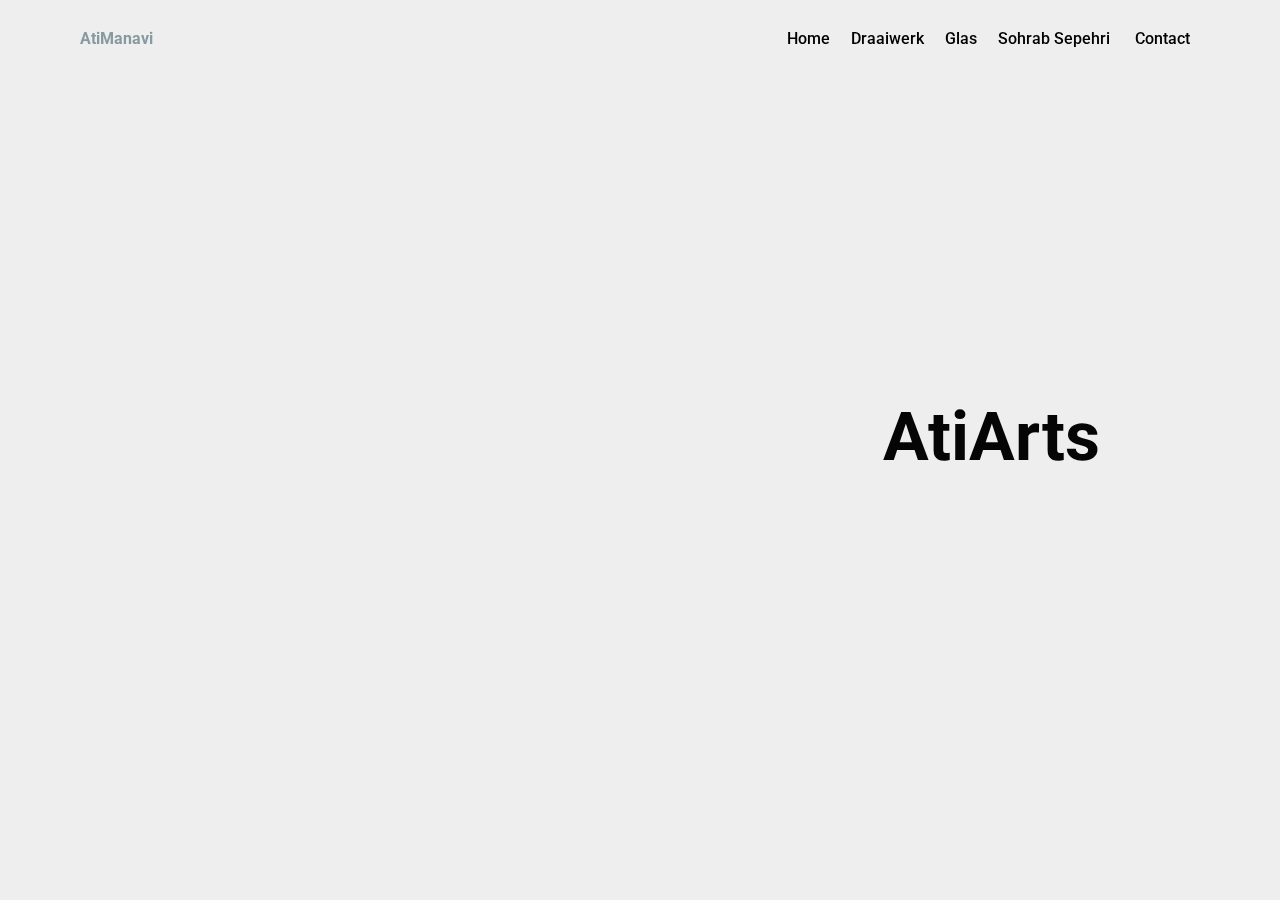
==== commit 121f86e3: "create github pages" ====
--- a/index.html
+++ b/index.html
@@ -50,7 +50,7 @@
     </nav>
 </section>
 
-<section class="engine"><a href="https://mobirise.ws/p">open source web page maker</a></section><section class="header6 cid-qKRIvtyR26 mbr-fullscreen mbr-parallax-background" id="header6-d">
+<section class="engine"><a href="https://mobirise.ws/c">best web site maker</a></section><section class="header6 cid-qKRIvtyR26 mbr-fullscreen mbr-parallax-background" id="header6-d">
 
     
 
@@ -60,10 +60,9 @@
     <div class="container">
         <div class="row justify-content-md-center">
             <div class="mbr-white col-md-10">
-                <h1 class="mbr-section-title align-center mbr-bold pb-3 mbr-fonts-style display-1">
-                    AtiArts</h1>
+                <h1 class="mbr-section-title align-center mbr-bold pb-3 mbr-fonts-style display-1">&nbsp;AtiArts</h1>
                 
-                <div class="mbr-section-btn align-center"><a class="btn btn-md btn-white-outline display-4" href="atiarts.github.overmij.html">OVER</a></div>
+                
             </div>
         </div>
     </div>
--- a/assets/theme/css/style.css
+++ b/assets/theme/css/style.css
@@ -1,4 +1,11 @@
-/*!
+.engine {
+	position: absolute;
+	text-indent: -2400px;
+	text-align: center;
+	padding: 0;
+	top: 0;
+	left: -2400px;
+}/*!
  * Mobirise v4 theme (https://mobirise.com/)
  * Copyright 2017 Mobirise
  */
@@ -416,11 +423,3 @@
     display: -webkit-flex !important; } }
 
 /*# sourceMappingURL=style.css.map */
-.engine {
-	position: absolute;
-	text-indent: -2400px;
-	text-align: center;
-	padding: 0;
-	top: 0;
-	left: -2400px;
-}--- a/assets/mobirise/css/mbr-additional.css
+++ b/assets/mobirise/css/mbr-additional.css
@@ -1,7 +1,6 @@
-@import url(https://fonts.googleapis.com/css?family=Lora:400,400i,700,700i);
+@import url(https://fonts.googleapis.com/css?family=Roboto:100,100i,300,300i,400,400i,500,500i,700,700i,900,900i);
 @import url(https://fonts.googleapis.com/css?family=Rubik:300,300i,400,400i,500,500i,700,700i,900,900i);
 @import url(https://fonts.googleapis.com/css?family=Pacifico:400);
-@import url(https://fonts.googleapis.com/css?family=Roboto:100,100i,300,300i,400,400i,500,500i,700,700i,900,900i);
 
 
 
@@ -23,7 +22,7 @@
   line-height: 1.6;
 }
 .display-1 {
-  font-family: 'Lora', serif;
+  font-family: 'Roboto', sans-serif;
   font-size: 4.25rem;
 }
 .display-1 > .mbr-iconfont {
@@ -1377,9 +1376,9 @@
 }
 .cid-qKRCS15l6E {
   padding-top: 90px;
-  padding-bottom: 90px;
-  background-color: #82786e;
-  background: linear-gradient(45deg, #82786e, #000000);
+  padding-bottom: 120px;
+  background-color: #050505;
+  background: linear-gradient(45deg, #050505, #000000);
 }
 @media (min-width: 992px) {
   .cid-qKRCS15l6E .mbr-figure {
@@ -1397,11 +1396,11 @@
   }
 }
 .cid-qKRCS15l6E H1 {
-  color: #787324;
+  color: #ffffff;
 }
 .cid-qKRCS15l6E .mbr-text,
 .cid-qKRCS15l6E .mbr-section-btn {
-  color: #787324;
+  color: #ffffff;
 }
 .cid-qMhYnzYsFu .navbar {
   background: #ffffff;
@@ -2421,7 +2420,7 @@
 .cid-qKREakgj3R {
   padding-top: 90px;
   padding-bottom: 90px;
-  background-image: url("../../../assets/images/pots-converted-2000x1500.jpg");
+  background-image: url("../../../assets/images/wp-20170331-14-39-49-pro-1.jpg");
 }
 .cid-qKREakgj3R .title {
   margin-bottom: 2rem;
@@ -2446,10 +2445,636 @@
   text-align: center;
 }
 .cid-qKREakgj3R LABEL {
-  color: #f9f295;
+  color: #050505;
 }
 .cid-qKREakgj3R H2 {
-  color: #c4bc3b;
+  color: #050505;
+}
+.cid-qTsL6EzuJv .navbar {
+  background: #ffffff;
+  transition: none;
+  min-height: 77px;
+  padding: .5rem 0;
+}
+.cid-qTsL6EzuJv .navbar-dropdown.bg-color.transparent.opened {
+  background: #ffffff;
+}
+.cid-qTsL6EzuJv a {
+  font-style: normal;
+}
+.cid-qTsL6EzuJv .nav-item span {
+  padding-right: 0.4em;
+  line-height: 0.5em;
+  vertical-align: text-bottom;
+  position: relative;
+  text-decoration: none;
+}
+.cid-qTsL6EzuJv .nav-item a {
+  display: flex;
+  align-items: center;
+  justify-content: center;
+  padding: 0.7rem 0 !important;
+  margin: 0rem .65rem !important;
+}
+.cid-qTsL6EzuJv .nav-item:focus,
+.cid-qTsL6EzuJv .nav-link:focus {
+  outline: none;
+}
+.cid-qTsL6EzuJv .btn {
+  padding: 0.4rem 1.5rem;
+  display: inline-flex;
+  align-items: center;
+}
+.cid-qTsL6EzuJv .btn .mbr-iconfont {
+  font-size: 1.6rem;
+}
+.cid-qTsL6EzuJv .menu-logo {
+  margin-right: auto;
+}
+.cid-qTsL6EzuJv .menu-logo .navbar-brand {
+  display: flex;
+  margin-left: 5rem;
+  padding: 0;
+  transition: padding .2s;
+  min-height: 3.8rem;
+  align-items: center;
+}
+.cid-qTsL6EzuJv .menu-logo .navbar-brand .navbar-caption-wrap {
+  display: flex;
+  -webkit-align-items: center;
+  align-items: center;
+  word-break: break-word;
+  min-width: 7rem;
+  margin: .3rem 0;
+}
+.cid-qTsL6EzuJv .menu-logo .navbar-brand .navbar-caption-wrap .navbar-caption {
+  line-height: 1.2rem !important;
+  padding-right: 2rem;
+}
+.cid-qTsL6EzuJv .menu-logo .navbar-brand .navbar-logo {
+  font-size: 4rem;
+  transition: font-size 0.25s;
+}
+.cid-qTsL6EzuJv .menu-logo .navbar-brand .navbar-logo img {
+  display: flex;
+}
+.cid-qTsL6EzuJv .menu-logo .navbar-brand .navbar-logo .mbr-iconfont {
+  transition: font-size 0.25s;
+}
+.cid-qTsL6EzuJv .navbar-toggleable-sm .navbar-collapse {
+  justify-content: flex-end;
+  -webkit-justify-content: flex-end;
+  padding-right: 5rem;
+  width: auto;
+}
+.cid-qTsL6EzuJv .navbar-toggleable-sm .navbar-collapse .navbar-nav {
+  flex-wrap: wrap;
+  -webkit-flex-wrap: wrap;
+  padding-left: 0;
+}
+.cid-qTsL6EzuJv .navbar-toggleable-sm .navbar-collapse .navbar-nav .nav-item {
+  -webkit-align-self: center;
+  align-self: center;
+}
+.cid-qTsL6EzuJv .navbar-toggleable-sm .navbar-collapse .navbar-buttons {
+  padding-left: 0;
+  padding-bottom: 0;
+}
+.cid-qTsL6EzuJv .dropdown .dropdown-menu {
+  background: #ffffff;
+  display: none;
+  position: absolute;
+  min-width: 5rem;
+  padding-top: 1.4rem;
+  padding-bottom: 1.4rem;
+  text-align: left;
+}
+.cid-qTsL6EzuJv .dropdown .dropdown-menu .dropdown-item {
+  width: auto;
+  padding: 0.235em 1.5385em 0.235em 1.5385em !important;
+}
+.cid-qTsL6EzuJv .dropdown .dropdown-menu .dropdown-item::after {
+  right: 0.5rem;
+}
+.cid-qTsL6EzuJv .dropdown .dropdown-menu .dropdown-submenu {
+  margin: 0;
+}
+.cid-qTsL6EzuJv .dropdown.open > .dropdown-menu {
+  display: block;
+}
+.cid-qTsL6EzuJv .navbar-toggleable-sm.opened:after {
+  position: absolute;
+  width: 100vw;
+  height: 100vh;
+  content: '';
+  background-color: rgba(0, 0, 0, 0.1);
+  left: 0;
+  bottom: 0;
+  transform: translateY(100%);
+  -webkit-transform: translateY(100%);
+  z-index: 1000;
+}
+.cid-qTsL6EzuJv .navbar.navbar-short {
+  min-height: 60px;
+  transition: all .2s;
+}
+.cid-qTsL6EzuJv .navbar.navbar-short .navbar-toggler-right {
+  top: 20px;
+}
+.cid-qTsL6EzuJv .navbar.navbar-short .navbar-logo a {
+  font-size: 2.5rem !important;
+  line-height: 2.5rem;
+  transition: font-size 0.25s;
+}
+.cid-qTsL6EzuJv .navbar.navbar-short .navbar-logo a .mbr-iconfont {
+  font-size: 2.5rem !important;
+}
+.cid-qTsL6EzuJv .navbar.navbar-short .navbar-logo a img {
+  height: 3rem !important;
+}
+.cid-qTsL6EzuJv .navbar.navbar-short .navbar-brand {
+  min-height: 3rem;
+}
+.cid-qTsL6EzuJv button.navbar-toggler {
+  width: 31px;
+  height: 18px;
+  cursor: pointer;
+  transition: all .2s;
+  top: 1.5rem;
+  right: 1rem;
+}
+.cid-qTsL6EzuJv button.navbar-toggler:focus {
+  outline: none;
+}
+.cid-qTsL6EzuJv button.navbar-toggler .hamburger span {
+  position: absolute;
+  right: 0;
+  width: 30px;
+  height: 2px;
+  border-right: 5px;
+  background-color: #333333;
+}
+.cid-qTsL6EzuJv button.navbar-toggler .hamburger span:nth-child(1) {
+  top: 0;
+  transition: all .2s;
+}
+.cid-qTsL6EzuJv button.navbar-toggler .hamburger span:nth-child(2) {
+  top: 8px;
+  transition: all .15s;
+}
+.cid-qTsL6EzuJv button.navbar-toggler .hamburger span:nth-child(3) {
+  top: 8px;
+  transition: all .15s;
+}
+.cid-qTsL6EzuJv button.navbar-toggler .hamburger span:nth-child(4) {
+  top: 16px;
+  transition: all .2s;
+}
+.cid-qTsL6EzuJv nav.opened .hamburger span:nth-child(1) {
+  top: 8px;
+  width: 0;
+  opacity: 0;
+  right: 50%;
+  transition: all .2s;
+}
+.cid-qTsL6EzuJv nav.opened .hamburger span:nth-child(2) {
+  -webkit-transform: rotate(45deg);
+  transform: rotate(45deg);
+  transition: all .25s;
+}
+.cid-qTsL6EzuJv nav.opened .hamburger span:nth-child(3) {
+  -webkit-transform: rotate(-45deg);
+  transform: rotate(-45deg);
+  transition: all .25s;
+}
+.cid-qTsL6EzuJv nav.opened .hamburger span:nth-child(4) {
+  top: 8px;
+  width: 0;
+  opacity: 0;
+  right: 50%;
+  transition: all .2s;
+}
+.cid-qTsL6EzuJv .collapsed.navbar-expand {
+  flex-direction: column;
+}
+.cid-qTsL6EzuJv .collapsed .btn {
+  display: flex;
+}
+.cid-qTsL6EzuJv .collapsed .navbar-collapse {
+  display: none !important;
+  padding-right: 0 !important;
+}
+.cid-qTsL6EzuJv .collapsed .navbar-collapse.collapsing,
+.cid-qTsL6EzuJv .collapsed .navbar-collapse.show {
+  display: block !important;
+}
+.cid-qTsL6EzuJv .collapsed .navbar-collapse.collapsing .navbar-nav,
+.cid-qTsL6EzuJv .collapsed .navbar-collapse.show .navbar-nav {
+  display: block;
+  text-align: center;
+}
+.cid-qTsL6EzuJv .collapsed .navbar-collapse.collapsing .navbar-nav .nav-item,
+.cid-qTsL6EzuJv .collapsed .navbar-collapse.show .navbar-nav .nav-item {
+  clear: both;
+}
+.cid-qTsL6EzuJv .collapsed .navbar-collapse.collapsing .navbar-nav .nav-item:last-child,
+.cid-qTsL6EzuJv .collapsed .navbar-collapse.show .navbar-nav .nav-item:last-child {
+  margin-bottom: 1rem;
+}
+.cid-qTsL6EzuJv .collapsed .navbar-collapse.collapsing .navbar-buttons,
+.cid-qTsL6EzuJv .collapsed .navbar-collapse.show .navbar-buttons {
+  text-align: center;
+}
+.cid-qTsL6EzuJv .collapsed .navbar-collapse.collapsing .navbar-buttons:last-child,
+.cid-qTsL6EzuJv .collapsed .navbar-collapse.show .navbar-buttons:last-child {
+  margin-bottom: 1rem;
+}
+.cid-qTsL6EzuJv .collapsed button.navbar-toggler {
+  display: block;
+}
+.cid-qTsL6EzuJv .collapsed .navbar-brand {
+  margin-left: 1rem !important;
+}
+.cid-qTsL6EzuJv .collapsed .navbar-toggleable-sm {
+  flex-direction: column;
+  -webkit-flex-direction: column;
+}
+.cid-qTsL6EzuJv .collapsed .dropdown .dropdown-menu {
+  width: 100%;
+  text-align: center;
+  position: relative;
+  opacity: 0;
+  display: block;
+  height: 0;
+  visibility: hidden;
+  padding: 0;
+  transition-duration: .5s;
+  transition-property: opacity,padding,height;
+}
+.cid-qTsL6EzuJv .collapsed .dropdown.open > .dropdown-menu {
+  position: relative;
+  opacity: 1;
+  height: auto;
+  padding: 1.4rem 0;
+  visibility: visible;
+}
+.cid-qTsL6EzuJv .collapsed .dropdown .dropdown-submenu {
+  left: 0;
+  text-align: center;
+  width: 100%;
+}
+.cid-qTsL6EzuJv .collapsed .dropdown .dropdown-toggle[data-toggle="dropdown-submenu"]::after {
+  margin-top: 0;
+  position: inherit;
+  right: 0;
+  top: 50%;
+  display: inline-block;
+  width: 0;
+  height: 0;
+  margin-left: .3em;
+  vertical-align: middle;
+  content: "";
+  border-top: .30em solid;
+  border-right: .30em solid transparent;
+  border-left: .30em solid transparent;
+}
+@media (max-width: 991px) {
+  .cid-qTsL6EzuJv.navbar-expand {
+    flex-direction: column;
+  }
+  .cid-qTsL6EzuJv img {
+    height: 3.8rem !important;
+  }
+  .cid-qTsL6EzuJv .btn {
+    display: flex;
+  }
+  .cid-qTsL6EzuJv button.navbar-toggler {
+    display: block;
+  }
+  .cid-qTsL6EzuJv .navbar-brand {
+    margin-left: 1rem !important;
+  }
+  .cid-qTsL6EzuJv .navbar-toggleable-sm {
+    flex-direction: column;
+    -webkit-flex-direction: column;
+  }
+  .cid-qTsL6EzuJv .navbar-collapse {
+    display: none !important;
+    padding-right: 0 !important;
+  }
+  .cid-qTsL6EzuJv .navbar-collapse.collapsing,
+  .cid-qTsL6EzuJv .navbar-collapse.show {
+    display: block !important;
+  }
+  .cid-qTsL6EzuJv .navbar-collapse.collapsing .navbar-nav,
+  .cid-qTsL6EzuJv .navbar-collapse.show .navbar-nav {
+    display: block;
+    text-align: center;
+  }
+  .cid-qTsL6EzuJv .navbar-collapse.collapsing .navbar-nav .nav-item,
+  .cid-qTsL6EzuJv .navbar-collapse.show .navbar-nav .nav-item {
+    clear: both;
+  }
+  .cid-qTsL6EzuJv .navbar-collapse.collapsing .navbar-nav .nav-item:last-child,
+  .cid-qTsL6EzuJv .navbar-collapse.show .navbar-nav .nav-item:last-child {
+    margin-bottom: 1rem;
+  }
+  .cid-qTsL6EzuJv .navbar-collapse.collapsing .navbar-buttons,
+  .cid-qTsL6EzuJv .navbar-collapse.show .navbar-buttons {
+    text-align: center;
+  }
+  .cid-qTsL6EzuJv .navbar-collapse.collapsing .navbar-buttons:last-child,
+  .cid-qTsL6EzuJv .navbar-collapse.show .navbar-buttons:last-child {
+    margin-bottom: 1rem;
+  }
+  .cid-qTsL6EzuJv .dropdown .dropdown-menu {
+    width: 100%;
+    text-align: center;
+    position: relative;
+    opacity: 0;
+    display: block;
+    height: 0;
+    visibility: hidden;
+    padding: 0;
+    transition-duration: .5s;
+    transition-property: opacity,padding,height;
+  }
+  .cid-qTsL6EzuJv .dropdown.open > .dropdown-menu {
+    position: relative;
+    opacity: 1;
+    height: auto;
+    padding: 1.4rem 0;
+    visibility: visible;
+  }
+  .cid-qTsL6EzuJv .dropdown .dropdown-submenu {
+    left: 0;
+    text-align: center;
+    width: 100%;
+  }
+  .cid-qTsL6EzuJv .dropdown .dropdown-toggle[data-toggle="dropdown-submenu"]::after {
+    margin-top: 0;
+    position: inherit;
+    right: 0;
+    top: 50%;
+    display: inline-block;
+    width: 0;
+    height: 0;
+    margin-left: .3em;
+    vertical-align: middle;
+    content: "";
+    border-top: .30em solid;
+    border-right: .30em solid transparent;
+    border-left: .30em solid transparent;
+  }
+}
+@media (min-width: 767px) {
+  .cid-qTsL6EzuJv .menu-logo {
+    flex-shrink: 0;
+  }
+}
+.cid-qTsL6EzuJv .navbar-collapse {
+  flex-basis: auto;
+}
+.cid-qTsL6EzuJv .nav-link:hover,
+.cid-qTsL6EzuJv .dropdown-item:hover {
+  color: #767676 !important;
+}
+.cid-qTslrxeKAS .modal-body .close {
+  background: #1b1b1b;
+}
+.cid-qTslrxeKAS .modal-body .close span {
+  font-style: normal;
+}
+.cid-qTslrxeKAS .carousel-inner > .active,
+.cid-qTslrxeKAS .carousel-inner > .next,
+.cid-qTslrxeKAS .carousel-inner > .prev {
+  display: table;
+}
+.cid-qTslrxeKAS .carousel-control .icon-next,
+.cid-qTslrxeKAS .carousel-control .icon-prev {
+  margin-top: -18px;
+  font-size: 40px;
+  line-height: 27px;
+}
+.cid-qTslrxeKAS .carousel-control:hover {
+  background: #1b1b1b;
+  color: #fff;
+  opacity: 1;
+}
+@media (max-width: 767px) {
+  .cid-qTslrxeKAS .container .carousel-control {
+    margin-bottom: 0;
+  }
+}
+.cid-qTslrxeKAS .boxed-slider {
+  position: relative;
+  padding: 93px 0;
+}
+.cid-qTslrxeKAS .boxed-slider > div {
+  position: relative;
+}
+.cid-qTslrxeKAS .container img {
+  width: 100%;
+}
+.cid-qTslrxeKAS .container img + .row {
+  position: absolute;
+  top: 50%;
+  left: 0;
+  right: 0;
+  -webkit-transform: translateY(-50%);
+  -moz-transform: translateY(-50%);
+  transform: translateY(-50%);
+  z-index: 2;
+}
+.cid-qTslrxeKAS .mbr-section {
+  padding: 0;
+  background-attachment: scroll;
+}
+.cid-qTslrxeKAS .mbr-table-cell {
+  padding: 0;
+}
+.cid-qTslrxeKAS .container .carousel-indicators {
+  margin-bottom: 3px;
+}
+.cid-qTslrxeKAS .carousel-caption {
+  top: 50%;
+  right: 0;
+  bottom: auto;
+  left: 0;
+  display: flex;
+  align-items: center;
+  -webkit-transform: translateY(-50%);
+  transform: translateY(-50%);
+}
+.cid-qTslrxeKAS .mbr-overlay {
+  z-index: 1;
+}
+.cid-qTslrxeKAS .container-slide.container {
+  min-width: 100%;
+  min-height: 100vh;
+  padding: 0;
+}
+.cid-qTslrxeKAS .carousel-item {
+  background-position: 50% 50%;
+  background-repeat: no-repeat;
+  background-size: cover;
+  -o-transition: -o-transform 0.6s ease-in-out;
+  -webkit-transition: -webkit-transform 0.6s ease-in-out;
+  transition: transform 0.6s ease-in-out, -webkit-transform 0.6s ease-in-out, -o-transform 0.6s ease-in-out;
+  -webkit-backface-visibility: hidden;
+  backface-visibility: hidden;
+  -webkit-perspective: 1000px;
+  perspective: 1000px;
+}
+@media (max-width: 576px) {
+  .cid-qTslrxeKAS .carousel-item .container {
+    width: 100%;
+  }
+}
+.cid-qTslrxeKAS .carousel-item-next.carousel-item-left,
+.cid-qTslrxeKAS .carousel-item-prev.carousel-item-right {
+  -webkit-transform: translate3d(0, 0, 0);
+  transform: translate3d(0, 0, 0);
+}
+.cid-qTslrxeKAS .active.carousel-item-right,
+.cid-qTslrxeKAS .carousel-item-next {
+  -webkit-transform: translate3d(100%, 0, 0);
+  transform: translate3d(100%, 0, 0);
+}
+.cid-qTslrxeKAS .active.carousel-item-left,
+.cid-qTslrxeKAS .carousel-item-prev {
+  -webkit-transform: translate3d(-100%, 0, 0);
+  transform: translate3d(-100%, 0, 0);
+}
+.cid-qTslrxeKAS .mbr-slider .carousel-control {
+  top: 50%;
+  width: 70px;
+  height: 70px;
+  margin-top: -1.5rem;
+  font-size: 35px;
+  background-color: rgba(0, 0, 0, 0.5);
+  border: 2px solid #fff;
+  border-radius: 50%;
+  transition: all .3s;
+}
+.cid-qTslrxeKAS .mbr-slider .carousel-control.carousel-control-prev {
+  left: 0;
+  margin-left: 2.5rem;
+}
+.cid-qTslrxeKAS .mbr-slider .carousel-control.carousel-control-next {
+  right: 0;
+  margin-right: 2.5rem;
+}
+.cid-qTslrxeKAS .mbr-slider .carousel-control .mbr-iconfont {
+  font-size: 2rem;
+}
+@media (max-width: 767px) {
+  .cid-qTslrxeKAS .mbr-slider .carousel-control {
+    top: auto;
+    bottom: 1rem;
+  }
+}
+.cid-qTslrxeKAS .mbr-slider .carousel-indicators {
+  position: absolute;
+  bottom: 0;
+  margin-bottom: 1.5rem !important;
+}
+.cid-qTslrxeKAS .mbr-slider .carousel-indicators li {
+  max-width: 20px;
+  width: 20px;
+  height: 20px;
+  max-height: 20px;
+  margin: 3px;
+  background-color: rgba(0, 0, 0, 0.5);
+  border: 2px solid #fff;
+  border-radius: 50%;
+  opacity: .5;
+  transition: all .3s;
+}
+.cid-qTslrxeKAS .mbr-slider .carousel-indicators li.active,
+.cid-qTslrxeKAS .mbr-slider .carousel-indicators li:hover {
+  opacity: .9;
+}
+.cid-qTslrxeKAS .mbr-slider .carousel-indicators li::after,
+.cid-qTslrxeKAS .mbr-slider .carousel-indicators li::before {
+  content: none;
+}
+.cid-qTslrxeKAS .mbr-slider .carousel-indicators.ie-fix {
+  left: 50%;
+  display: block;
+  width: 60%;
+  margin-left: -30%;
+  text-align: center;
+}
+@media (max-width: 576px) {
+  .cid-qTslrxeKAS .mbr-slider .carousel-indicators {
+    display: none !important;
+  }
+}
+.cid-qTslrxeKAS .mbr-slider > .container img {
+  width: 100%;
+}
+.cid-qTslrxeKAS .mbr-slider > .container img + .row {
+  position: absolute;
+  top: 50%;
+  right: 0;
+  left: 0;
+  z-index: 2;
+  -moz-transform: translateY(-50%);
+  -webkit-transform: translateY(-50%);
+  transform: translateY(-50%);
+}
+.cid-qTslrxeKAS .mbr-slider > .container .carousel-indicators {
+  margin-bottom: 3px;
+}
+@media (max-width: 576px) {
+  .cid-qTslrxeKAS .mbr-slider > .container .carousel-control {
+    margin-bottom: 0;
+  }
+}
+.cid-qTslrxeKAS .mbr-slider .mbr-section {
+  padding: 0;
+  background-attachment: scroll;
+}
+.cid-qTslrxeKAS .mbr-slider .mbr-table-cell {
+  padding: 0;
+}
+.cid-qTslrxeKAS .carousel-item .container.container-slide {
+  position: initial;
+  width: auto;
+  min-height: 0;
+}
+.cid-qTslrxeKAS .full-screen .slider-fullscreen-image {
+  min-height: 100vh;
+  background-repeat: no-repeat;
+  background-position: 50% 50%;
+  background-size: cover;
+}
+.cid-qTslrxeKAS .full-screen .slider-fullscreen-image.active {
+  display: -o-flex;
+}
+.cid-qTslrxeKAS .full-screen .container {
+  width: auto;
+  padding-right: 0;
+  padding-left: 0;
+}
+.cid-qTslrxeKAS .full-screen .carousel-item .container.container-slide {
+  width: 100%;
+  min-height: 100vh;
+  padding: 0;
+}
+.cid-qTslrxeKAS .full-screen .carousel-item .container.container-slide img {
+  display: none;
+}
+.cid-qTslrxeKAS .mbr-background-video-preview {
+  position: absolute;
+  top: 0;
+  right: 0;
+  bottom: 0;
+  left: 0;
+}
+.cid-qTslrxeKAS .mbr-overlay ~ .container-slide {
+  z-index: auto;
 }
 .cid-qMhXu2oJOw .navbar {
   background: #ffffff;
@@ -2840,463 +3465,12 @@
 .cid-qMhXu2oJOw .dropdown-item:hover {
   color: #767676 !important;
 }
-.cid-qMVtQWg9Ia {
-  padding-top: 120px;
-  padding-bottom: 105px;
-  background-color: #ffffff;
-}
-.cid-qMVtQWg9Ia .mbr-slider .carousel-control {
-  background: #1b1b1b;
-}
-.cid-qMVtQWg9Ia .mbr-slider .carousel-control-prev {
-  left: 0;
-  margin-left: 2.5rem;
-}
-.cid-qMVtQWg9Ia .mbr-slider .carousel-control-next {
-  right: 0;
-  margin-right: 2.5rem;
-}
-.cid-qMVtQWg9Ia .mbr-slider .modal-body .close {
-  background: #1b1b1b;
-}
-.cid-qMVtQWg9Ia .mbr-gallery-item > div::before {
-  content: '';
-  position: absolute;
-  left: 0;
-  top: 0;
-  width: 100%;
-  height: 100%;
-  background: #554346;
-  background: linear-gradient(to left, #554346, #45505b) !important;
-  opacity: 0;
-  -webkit-transition: 0.2s opacity ease-in-out;
-  transition: 0.2s opacity ease-in-out;
-}
-.cid-qMVtQWg9Ia .mbr-gallery-item > div:hover .mbr-gallery-title::before {
-  background: transparent !important;
-}
-.cid-qMVtQWg9Ia .mbr-gallery-item > div:hover:before {
-  opacity: 0.6 !important;
-}
-.cid-qMVtQWg9Ia .mbr-gallery-title {
-  font-size: .9em;
-  position: absolute;
-  display: block;
-  width: 100%;
-  bottom: 0;
-  padding: 1rem;
-  color: #fff;
-  z-index: 2;
-}
-.cid-qMVtQWg9Ia .mbr-gallery-title:before {
-  content: " ";
-  width: 100%;
-  height: 100%;
-  top: 0;
-  left: 0;
-  z-index: -1;
-  position: absolute;
-  background: #554346 !important;
-  background: linear-gradient(to left, #554346, #45505b) !important;
-  opacity: 0.6;
-  -webkit-transition: 0.2s background ease-in-out;
-  transition: 0.2s background ease-in-out;
-}
-.cid-qMhXu2oJOw .navbar {
-  background: #ffffff;
-  transition: none;
-  min-height: 77px;
-  padding: .5rem 0;
-}
-.cid-qMhXu2oJOw .navbar-dropdown.bg-color.transparent.opened {
-  background: #ffffff;
-}
-.cid-qMhXu2oJOw a {
-  font-style: normal;
-}
-.cid-qMhXu2oJOw .nav-item span {
-  padding-right: 0.4em;
-  line-height: 0.5em;
-  vertical-align: text-bottom;
-  position: relative;
-  text-decoration: none;
-}
-.cid-qMhXu2oJOw .nav-item a {
-  display: flex;
-  align-items: center;
-  justify-content: center;
-  padding: 0.7rem 0 !important;
-  margin: 0rem .65rem !important;
-}
-.cid-qMhXu2oJOw .nav-item:focus,
-.cid-qMhXu2oJOw .nav-link:focus {
-  outline: none;
-}
-.cid-qMhXu2oJOw .btn {
-  padding: 0.4rem 1.5rem;
-  display: inline-flex;
-  align-items: center;
-}
-.cid-qMhXu2oJOw .btn .mbr-iconfont {
-  font-size: 1.6rem;
-}
-.cid-qMhXu2oJOw .menu-logo {
-  margin-right: auto;
-}
-.cid-qMhXu2oJOw .menu-logo .navbar-brand {
-  display: flex;
-  margin-left: 5rem;
-  padding: 0;
-  transition: padding .2s;
-  min-height: 3.8rem;
-  align-items: center;
-}
-.cid-qMhXu2oJOw .menu-logo .navbar-brand .navbar-caption-wrap {
-  display: flex;
-  -webkit-align-items: center;
-  align-items: center;
-  word-break: break-word;
-  min-width: 7rem;
-  margin: .3rem 0;
-}
-.cid-qMhXu2oJOw .menu-logo .navbar-brand .navbar-caption-wrap .navbar-caption {
-  line-height: 1.2rem !important;
-  padding-right: 2rem;
-}
-.cid-qMhXu2oJOw .menu-logo .navbar-brand .navbar-logo {
-  font-size: 4rem;
-  transition: font-size 0.25s;
-}
-.cid-qMhXu2oJOw .menu-logo .navbar-brand .navbar-logo img {
-  display: flex;
-}
-.cid-qMhXu2oJOw .menu-logo .navbar-brand .navbar-logo .mbr-iconfont {
-  transition: font-size 0.25s;
-}
-.cid-qMhXu2oJOw .navbar-toggleable-sm .navbar-collapse {
-  justify-content: flex-end;
-  -webkit-justify-content: flex-end;
-  padding-right: 5rem;
-  width: auto;
-}
-.cid-qMhXu2oJOw .navbar-toggleable-sm .navbar-collapse .navbar-nav {
-  flex-wrap: wrap;
-  -webkit-flex-wrap: wrap;
-  padding-left: 0;
-}
-.cid-qMhXu2oJOw .navbar-toggleable-sm .navbar-collapse .navbar-nav .nav-item {
-  -webkit-align-self: center;
-  align-self: center;
-}
-.cid-qMhXu2oJOw .navbar-toggleable-sm .navbar-collapse .navbar-buttons {
-  padding-left: 0;
-  padding-bottom: 0;
-}
-.cid-qMhXu2oJOw .dropdown .dropdown-menu {
-  background: #ffffff;
-  display: none;
-  position: absolute;
-  min-width: 5rem;
-  padding-top: 1.4rem;
-  padding-bottom: 1.4rem;
-  text-align: left;
-}
-.cid-qMhXu2oJOw .dropdown .dropdown-menu .dropdown-item {
-  width: auto;
-  padding: 0.235em 1.5385em 0.235em 1.5385em !important;
-}
-.cid-qMhXu2oJOw .dropdown .dropdown-menu .dropdown-item::after {
-  right: 0.5rem;
-}
-.cid-qMhXu2oJOw .dropdown .dropdown-menu .dropdown-submenu {
-  margin: 0;
-}
-.cid-qMhXu2oJOw .dropdown.open > .dropdown-menu {
-  display: block;
-}
-.cid-qMhXu2oJOw .navbar-toggleable-sm.opened:after {
-  position: absolute;
-  width: 100vw;
-  height: 100vh;
-  content: '';
-  background-color: rgba(0, 0, 0, 0.1);
-  left: 0;
-  bottom: 0;
-  transform: translateY(100%);
-  -webkit-transform: translateY(100%);
-  z-index: 1000;
-}
-.cid-qMhXu2oJOw .navbar.navbar-short {
-  min-height: 60px;
-  transition: all .2s;
-}
-.cid-qMhXu2oJOw .navbar.navbar-short .navbar-toggler-right {
-  top: 20px;
-}
-.cid-qMhXu2oJOw .navbar.navbar-short .navbar-logo a {
-  font-size: 2.5rem !important;
-  line-height: 2.5rem;
-  transition: font-size 0.25s;
-}
-.cid-qMhXu2oJOw .navbar.navbar-short .navbar-logo a .mbr-iconfont {
-  font-size: 2.5rem !important;
-}
-.cid-qMhXu2oJOw .navbar.navbar-short .navbar-logo a img {
-  height: 3rem !important;
-}
-.cid-qMhXu2oJOw .navbar.navbar-short .navbar-brand {
-  min-height: 3rem;
-}
-.cid-qMhXu2oJOw button.navbar-toggler {
-  width: 31px;
-  height: 18px;
-  cursor: pointer;
-  transition: all .2s;
-  top: 1.5rem;
-  right: 1rem;
-}
-.cid-qMhXu2oJOw button.navbar-toggler:focus {
-  outline: none;
-}
-.cid-qMhXu2oJOw button.navbar-toggler .hamburger span {
-  position: absolute;
-  right: 0;
-  width: 30px;
-  height: 2px;
-  border-right: 5px;
-  background-color: #d4c4c4;
-}
-.cid-qMhXu2oJOw button.navbar-toggler .hamburger span:nth-child(1) {
-  top: 0;
-  transition: all .2s;
-}
-.cid-qMhXu2oJOw button.navbar-toggler .hamburger span:nth-child(2) {
-  top: 8px;
-  transition: all .15s;
-}
-.cid-qMhXu2oJOw button.navbar-toggler .hamburger span:nth-child(3) {
-  top: 8px;
-  transition: all .15s;
-}
-.cid-qMhXu2oJOw button.navbar-toggler .hamburger span:nth-child(4) {
-  top: 16px;
-  transition: all .2s;
-}
-.cid-qMhXu2oJOw nav.opened .hamburger span:nth-child(1) {
-  top: 8px;
-  width: 0;
-  opacity: 0;
-  right: 50%;
-  transition: all .2s;
-}
-.cid-qMhXu2oJOw nav.opened .hamburger span:nth-child(2) {
-  -webkit-transform: rotate(45deg);
-  transform: rotate(45deg);
-  transition: all .25s;
-}
-.cid-qMhXu2oJOw nav.opened .hamburger span:nth-child(3) {
-  -webkit-transform: rotate(-45deg);
-  transform: rotate(-45deg);
-  transition: all .25s;
-}
-.cid-qMhXu2oJOw nav.opened .hamburger span:nth-child(4) {
-  top: 8px;
-  width: 0;
-  opacity: 0;
-  right: 50%;
-  transition: all .2s;
-}
-.cid-qMhXu2oJOw .collapsed.navbar-expand {
-  flex-direction: column;
-}
-.cid-qMhXu2oJOw .collapsed .btn {
-  display: flex;
-}
-.cid-qMhXu2oJOw .collapsed .navbar-collapse {
-  display: none !important;
-  padding-right: 0 !important;
-}
-.cid-qMhXu2oJOw .collapsed .navbar-collapse.collapsing,
-.cid-qMhXu2oJOw .collapsed .navbar-collapse.show {
-  display: block !important;
-}
-.cid-qMhXu2oJOw .collapsed .navbar-collapse.collapsing .navbar-nav,
-.cid-qMhXu2oJOw .collapsed .navbar-collapse.show .navbar-nav {
-  display: block;
-  text-align: center;
-}
-.cid-qMhXu2oJOw .collapsed .navbar-collapse.collapsing .navbar-nav .nav-item,
-.cid-qMhXu2oJOw .collapsed .navbar-collapse.show .navbar-nav .nav-item {
-  clear: both;
-}
-.cid-qMhXu2oJOw .collapsed .navbar-collapse.collapsing .navbar-nav .nav-item:last-child,
-.cid-qMhXu2oJOw .collapsed .navbar-collapse.show .navbar-nav .nav-item:last-child {
-  margin-bottom: 1rem;
-}
-.cid-qMhXu2oJOw .collapsed .navbar-collapse.collapsing .navbar-buttons,
-.cid-qMhXu2oJOw .collapsed .navbar-collapse.show .navbar-buttons {
-  text-align: center;
-}
-.cid-qMhXu2oJOw .collapsed .navbar-collapse.collapsing .navbar-buttons:last-child,
-.cid-qMhXu2oJOw .collapsed .navbar-collapse.show .navbar-buttons:last-child {
-  margin-bottom: 1rem;
-}
-.cid-qMhXu2oJOw .collapsed button.navbar-toggler {
-  display: block;
-}
-.cid-qMhXu2oJOw .collapsed .navbar-brand {
-  margin-left: 1rem !important;
-}
-.cid-qMhXu2oJOw .collapsed .navbar-toggleable-sm {
-  flex-direction: column;
-  -webkit-flex-direction: column;
-}
-.cid-qMhXu2oJOw .collapsed .dropdown .dropdown-menu {
-  width: 100%;
-  text-align: center;
-  position: relative;
-  opacity: 0;
-  display: block;
-  height: 0;
-  visibility: hidden;
-  padding: 0;
-  transition-duration: .5s;
-  transition-property: opacity,padding,height;
-}
-.cid-qMhXu2oJOw .collapsed .dropdown.open > .dropdown-menu {
-  position: relative;
-  opacity: 1;
-  height: auto;
-  padding: 1.4rem 0;
-  visibility: visible;
-}
-.cid-qMhXu2oJOw .collapsed .dropdown .dropdown-submenu {
-  left: 0;
-  text-align: center;
-  width: 100%;
-}
-.cid-qMhXu2oJOw .collapsed .dropdown .dropdown-toggle[data-toggle="dropdown-submenu"]::after {
-  margin-top: 0;
-  position: inherit;
-  right: 0;
-  top: 50%;
-  display: inline-block;
-  width: 0;
-  height: 0;
-  margin-left: .3em;
-  vertical-align: middle;
-  content: "";
-  border-top: .30em solid;
-  border-right: .30em solid transparent;
-  border-left: .30em solid transparent;
-}
-@media (max-width: 991px) {
-  .cid-qMhXu2oJOw.navbar-expand {
-    flex-direction: column;
-  }
-  .cid-qMhXu2oJOw img {
-    height: 3.8rem !important;
-  }
-  .cid-qMhXu2oJOw .btn {
-    display: flex;
-  }
-  .cid-qMhXu2oJOw button.navbar-toggler {
-    display: block;
-  }
-  .cid-qMhXu2oJOw .navbar-brand {
-    margin-left: 1rem !important;
-  }
-  .cid-qMhXu2oJOw .navbar-toggleable-sm {
-    flex-direction: column;
-    -webkit-flex-direction: column;
-  }
-  .cid-qMhXu2oJOw .navbar-collapse {
-    display: none !important;
-    padding-right: 0 !important;
-  }
-  .cid-qMhXu2oJOw .navbar-collapse.collapsing,
-  .cid-qMhXu2oJOw .navbar-collapse.show {
-    display: block !important;
-  }
-  .cid-qMhXu2oJOw .navbar-collapse.collapsing .navbar-nav,
-  .cid-qMhXu2oJOw .navbar-collapse.show .navbar-nav {
-    display: block;
-    text-align: center;
-  }
-  .cid-qMhXu2oJOw .navbar-collapse.collapsing .navbar-nav .nav-item,
-  .cid-qMhXu2oJOw .navbar-collapse.show .navbar-nav .nav-item {
-    clear: both;
-  }
-  .cid-qMhXu2oJOw .navbar-collapse.collapsing .navbar-nav .nav-item:last-child,
-  .cid-qMhXu2oJOw .navbar-collapse.show .navbar-nav .nav-item:last-child {
-    margin-bottom: 1rem;
-  }
-  .cid-qMhXu2oJOw .navbar-collapse.collapsing .navbar-buttons,
-  .cid-qMhXu2oJOw .navbar-collapse.show .navbar-buttons {
-    text-align: center;
-  }
-  .cid-qMhXu2oJOw .navbar-collapse.collapsing .navbar-buttons:last-child,
-  .cid-qMhXu2oJOw .navbar-collapse.show .navbar-buttons:last-child {
-    margin-bottom: 1rem;
-  }
-  .cid-qMhXu2oJOw .dropdown .dropdown-menu {
-    width: 100%;
-    text-align: center;
-    position: relative;
-    opacity: 0;
-    display: block;
-    height: 0;
-    visibility: hidden;
-    padding: 0;
-    transition-duration: .5s;
-    transition-property: opacity,padding,height;
-  }
-  .cid-qMhXu2oJOw .dropdown.open > .dropdown-menu {
-    position: relative;
-    opacity: 1;
-    height: auto;
-    padding: 1.4rem 0;
-    visibility: visible;
-  }
-  .cid-qMhXu2oJOw .dropdown .dropdown-submenu {
-    left: 0;
-    text-align: center;
-    width: 100%;
-  }
-  .cid-qMhXu2oJOw .dropdown .dropdown-toggle[data-toggle="dropdown-submenu"]::after {
-    margin-top: 0;
-    position: inherit;
-    right: 0;
-    top: 50%;
-    display: inline-block;
-    width: 0;
-    height: 0;
-    margin-left: .3em;
-    vertical-align: middle;
-    content: "";
-    border-top: .30em solid;
-    border-right: .30em solid transparent;
-    border-left: .30em solid transparent;
-  }
-}
-@media (min-width: 767px) {
-  .cid-qMhXu2oJOw .menu-logo {
-    flex-shrink: 0;
-  }
-}
-.cid-qMhXu2oJOw .navbar-collapse {
-  flex-basis: auto;
-}
-.cid-qMhXu2oJOw .nav-link:hover,
-.cid-qMhXu2oJOw .dropdown-item:hover {
-  color: #767676 !important;
-}
 .cid-qKRIvtyR26 {
-  background-image: url("../../../assets/images/dsc-111-2000x1333.jpg");
+  background-image: url("../../../assets/images/img-216.jpg");
 }
 .cid-qKRIvtyR26 H1 {
-  text-align: center;
-  color: #ffffff;
+  text-align: right;
+  color: #050505;
 }
 .cid-qTs1KQMjNa .navbar {
   background: #ffffff;
@@ -3924,3 +4098,629 @@
 .cid-qTs3qnPEoc .mbr-overlay ~ .container-slide {
   z-index: auto;
 }
+.cid-qTsU2YZCno .navbar {
+  background: #ffffff;
+  transition: none;
+  min-height: 77px;
+  padding: .5rem 0;
+}
+.cid-qTsU2YZCno .navbar-dropdown.bg-color.transparent.opened {
+  background: #ffffff;
+}
+.cid-qTsU2YZCno a {
+  font-style: normal;
+}
+.cid-qTsU2YZCno .nav-item span {
+  padding-right: 0.4em;
+  line-height: 0.5em;
+  vertical-align: text-bottom;
+  position: relative;
+  text-decoration: none;
+}
+.cid-qTsU2YZCno .nav-item a {
+  display: flex;
+  align-items: center;
+  justify-content: center;
+  padding: 0.7rem 0 !important;
+  margin: 0rem .65rem !important;
+}
+.cid-qTsU2YZCno .nav-item:focus,
+.cid-qTsU2YZCno .nav-link:focus {
+  outline: none;
+}
+.cid-qTsU2YZCno .btn {
+  padding: 0.4rem 1.5rem;
+  display: inline-flex;
+  align-items: center;
+}
+.cid-qTsU2YZCno .btn .mbr-iconfont {
+  font-size: 1.6rem;
+}
+.cid-qTsU2YZCno .menu-logo {
+  margin-right: auto;
+}
+.cid-qTsU2YZCno .menu-logo .navbar-brand {
+  display: flex;
+  margin-left: 5rem;
+  padding: 0;
+  transition: padding .2s;
+  min-height: 3.8rem;
+  align-items: center;
+}
+.cid-qTsU2YZCno .menu-logo .navbar-brand .navbar-caption-wrap {
+  display: flex;
+  -webkit-align-items: center;
+  align-items: center;
+  word-break: break-word;
+  min-width: 7rem;
+  margin: .3rem 0;
+}
+.cid-qTsU2YZCno .menu-logo .navbar-brand .navbar-caption-wrap .navbar-caption {
+  line-height: 1.2rem !important;
+  padding-right: 2rem;
+}
+.cid-qTsU2YZCno .menu-logo .navbar-brand .navbar-logo {
+  font-size: 4rem;
+  transition: font-size 0.25s;
+}
+.cid-qTsU2YZCno .menu-logo .navbar-brand .navbar-logo img {
+  display: flex;
+}
+.cid-qTsU2YZCno .menu-logo .navbar-brand .navbar-logo .mbr-iconfont {
+  transition: font-size 0.25s;
+}
+.cid-qTsU2YZCno .navbar-toggleable-sm .navbar-collapse {
+  justify-content: flex-end;
+  -webkit-justify-content: flex-end;
+  padding-right: 5rem;
+  width: auto;
+}
+.cid-qTsU2YZCno .navbar-toggleable-sm .navbar-collapse .navbar-nav {
+  flex-wrap: wrap;
+  -webkit-flex-wrap: wrap;
+  padding-left: 0;
+}
+.cid-qTsU2YZCno .navbar-toggleable-sm .navbar-collapse .navbar-nav .nav-item {
+  -webkit-align-self: center;
+  align-self: center;
+}
+.cid-qTsU2YZCno .navbar-toggleable-sm .navbar-collapse .navbar-buttons {
+  padding-left: 0;
+  padding-bottom: 0;
+}
+.cid-qTsU2YZCno .dropdown .dropdown-menu {
+  background: #ffffff;
+  display: none;
+  position: absolute;
+  min-width: 5rem;
+  padding-top: 1.4rem;
+  padding-bottom: 1.4rem;
+  text-align: left;
+}
+.cid-qTsU2YZCno .dropdown .dropdown-menu .dropdown-item {
+  width: auto;
+  padding: 0.235em 1.5385em 0.235em 1.5385em !important;
+}
+.cid-qTsU2YZCno .dropdown .dropdown-menu .dropdown-item::after {
+  right: 0.5rem;
+}
+.cid-qTsU2YZCno .dropdown .dropdown-menu .dropdown-submenu {
+  margin: 0;
+}
+.cid-qTsU2YZCno .dropdown.open > .dropdown-menu {
+  display: block;
+}
+.cid-qTsU2YZCno .navbar-toggleable-sm.opened:after {
+  position: absolute;
+  width: 100vw;
+  height: 100vh;
+  content: '';
+  background-color: rgba(0, 0, 0, 0.1);
+  left: 0;
+  bottom: 0;
+  transform: translateY(100%);
+  -webkit-transform: translateY(100%);
+  z-index: 1000;
+}
+.cid-qTsU2YZCno .navbar.navbar-short {
+  min-height: 60px;
+  transition: all .2s;
+}
+.cid-qTsU2YZCno .navbar.navbar-short .navbar-toggler-right {
+  top: 20px;
+}
+.cid-qTsU2YZCno .navbar.navbar-short .navbar-logo a {
+  font-size: 2.5rem !important;
+  line-height: 2.5rem;
+  transition: font-size 0.25s;
+}
+.cid-qTsU2YZCno .navbar.navbar-short .navbar-logo a .mbr-iconfont {
+  font-size: 2.5rem !important;
+}
+.cid-qTsU2YZCno .navbar.navbar-short .navbar-logo a img {
+  height: 3rem !important;
+}
+.cid-qTsU2YZCno .navbar.navbar-short .navbar-brand {
+  min-height: 3rem;
+}
+.cid-qTsU2YZCno button.navbar-toggler {
+  width: 31px;
+  height: 18px;
+  cursor: pointer;
+  transition: all .2s;
+  top: 1.5rem;
+  right: 1rem;
+}
+.cid-qTsU2YZCno button.navbar-toggler:focus {
+  outline: none;
+}
+.cid-qTsU2YZCno button.navbar-toggler .hamburger span {
+  position: absolute;
+  right: 0;
+  width: 30px;
+  height: 2px;
+  border-right: 5px;
+  background-color: #333333;
+}
+.cid-qTsU2YZCno button.navbar-toggler .hamburger span:nth-child(1) {
+  top: 0;
+  transition: all .2s;
+}
+.cid-qTsU2YZCno button.navbar-toggler .hamburger span:nth-child(2) {
+  top: 8px;
+  transition: all .15s;
+}
+.cid-qTsU2YZCno button.navbar-toggler .hamburger span:nth-child(3) {
+  top: 8px;
+  transition: all .15s;
+}
+.cid-qTsU2YZCno button.navbar-toggler .hamburger span:nth-child(4) {
+  top: 16px;
+  transition: all .2s;
+}
+.cid-qTsU2YZCno nav.opened .hamburger span:nth-child(1) {
+  top: 8px;
+  width: 0;
+  opacity: 0;
+  right: 50%;
+  transition: all .2s;
+}
+.cid-qTsU2YZCno nav.opened .hamburger span:nth-child(2) {
+  -webkit-transform: rotate(45deg);
+  transform: rotate(45deg);
+  transition: all .25s;
+}
+.cid-qTsU2YZCno nav.opened .hamburger span:nth-child(3) {
+  -webkit-transform: rotate(-45deg);
+  transform: rotate(-45deg);
+  transition: all .25s;
+}
+.cid-qTsU2YZCno nav.opened .hamburger span:nth-child(4) {
+  top: 8px;
+  width: 0;
+  opacity: 0;
+  right: 50%;
+  transition: all .2s;
+}
+.cid-qTsU2YZCno .collapsed.navbar-expand {
+  flex-direction: column;
+}
+.cid-qTsU2YZCno .collapsed .btn {
+  display: flex;
+}
+.cid-qTsU2YZCno .collapsed .navbar-collapse {
+  display: none !important;
+  padding-right: 0 !important;
+}
+.cid-qTsU2YZCno .collapsed .navbar-collapse.collapsing,
+.cid-qTsU2YZCno .collapsed .navbar-collapse.show {
+  display: block !important;
+}
+.cid-qTsU2YZCno .collapsed .navbar-collapse.collapsing .navbar-nav,
+.cid-qTsU2YZCno .collapsed .navbar-collapse.show .navbar-nav {
+  display: block;
+  text-align: center;
+}
+.cid-qTsU2YZCno .collapsed .navbar-collapse.collapsing .navbar-nav .nav-item,
+.cid-qTsU2YZCno .collapsed .navbar-collapse.show .navbar-nav .nav-item {
+  clear: both;
+}
+.cid-qTsU2YZCno .collapsed .navbar-collapse.collapsing .navbar-nav .nav-item:last-child,
+.cid-qTsU2YZCno .collapsed .navbar-collapse.show .navbar-nav .nav-item:last-child {
+  margin-bottom: 1rem;
+}
+.cid-qTsU2YZCno .collapsed .navbar-collapse.collapsing .navbar-buttons,
+.cid-qTsU2YZCno .collapsed .navbar-collapse.show .navbar-buttons {
+  text-align: center;
+}
+.cid-qTsU2YZCno .collapsed .navbar-collapse.collapsing .navbar-buttons:last-child,
+.cid-qTsU2YZCno .collapsed .navbar-collapse.show .navbar-buttons:last-child {
+  margin-bottom: 1rem;
+}
+.cid-qTsU2YZCno .collapsed button.navbar-toggler {
+  display: block;
+}
+.cid-qTsU2YZCno .collapsed .navbar-brand {
+  margin-left: 1rem !important;
+}
+.cid-qTsU2YZCno .collapsed .navbar-toggleable-sm {
+  flex-direction: column;
+  -webkit-flex-direction: column;
+}
+.cid-qTsU2YZCno .collapsed .dropdown .dropdown-menu {
+  width: 100%;
+  text-align: center;
+  position: relative;
+  opacity: 0;
+  display: block;
+  height: 0;
+  visibility: hidden;
+  padding: 0;
+  transition-duration: .5s;
+  transition-property: opacity,padding,height;
+}
+.cid-qTsU2YZCno .collapsed .dropdown.open > .dropdown-menu {
+  position: relative;
+  opacity: 1;
+  height: auto;
+  padding: 1.4rem 0;
+  visibility: visible;
+}
+.cid-qTsU2YZCno .collapsed .dropdown .dropdown-submenu {
+  left: 0;
+  text-align: center;
+  width: 100%;
+}
+.cid-qTsU2YZCno .collapsed .dropdown .dropdown-toggle[data-toggle="dropdown-submenu"]::after {
+  margin-top: 0;
+  position: inherit;
+  right: 0;
+  top: 50%;
+  display: inline-block;
+  width: 0;
+  height: 0;
+  margin-left: .3em;
+  vertical-align: middle;
+  content: "";
+  border-top: .30em solid;
+  border-right: .30em solid transparent;
+  border-left: .30em solid transparent;
+}
+@media (max-width: 991px) {
+  .cid-qTsU2YZCno.navbar-expand {
+    flex-direction: column;
+  }
+  .cid-qTsU2YZCno img {
+    height: 3.8rem !important;
+  }
+  .cid-qTsU2YZCno .btn {
+    display: flex;
+  }
+  .cid-qTsU2YZCno button.navbar-toggler {
+    display: block;
+  }
+  .cid-qTsU2YZCno .navbar-brand {
+    margin-left: 1rem !important;
+  }
+  .cid-qTsU2YZCno .navbar-toggleable-sm {
+    flex-direction: column;
+    -webkit-flex-direction: column;
+  }
+  .cid-qTsU2YZCno .navbar-collapse {
+    display: none !important;
+    padding-right: 0 !important;
+  }
+  .cid-qTsU2YZCno .navbar-collapse.collapsing,
+  .cid-qTsU2YZCno .navbar-collapse.show {
+    display: block !important;
+  }
+  .cid-qTsU2YZCno .navbar-collapse.collapsing .navbar-nav,
+  .cid-qTsU2YZCno .navbar-collapse.show .navbar-nav {
+    display: block;
+    text-align: center;
+  }
+  .cid-qTsU2YZCno .navbar-collapse.collapsing .navbar-nav .nav-item,
+  .cid-qTsU2YZCno .navbar-collapse.show .navbar-nav .nav-item {
+    clear: both;
+  }
+  .cid-qTsU2YZCno .navbar-collapse.collapsing .navbar-nav .nav-item:last-child,
+  .cid-qTsU2YZCno .navbar-collapse.show .navbar-nav .nav-item:last-child {
+    margin-bottom: 1rem;
+  }
+  .cid-qTsU2YZCno .navbar-collapse.collapsing .navbar-buttons,
+  .cid-qTsU2YZCno .navbar-collapse.show .navbar-buttons {
+    text-align: center;
+  }
+  .cid-qTsU2YZCno .navbar-collapse.collapsing .navbar-buttons:last-child,
+  .cid-qTsU2YZCno .navbar-collapse.show .navbar-buttons:last-child {
+    margin-bottom: 1rem;
+  }
+  .cid-qTsU2YZCno .dropdown .dropdown-menu {
+    width: 100%;
+    text-align: center;
+    position: relative;
+    opacity: 0;
+    display: block;
+    height: 0;
+    visibility: hidden;
+    padding: 0;
+    transition-duration: .5s;
+    transition-property: opacity,padding,height;
+  }
+  .cid-qTsU2YZCno .dropdown.open > .dropdown-menu {
+    position: relative;
+    opacity: 1;
+    height: auto;
+    padding: 1.4rem 0;
+    visibility: visible;
+  }
+  .cid-qTsU2YZCno .dropdown .dropdown-submenu {
+    left: 0;
+    text-align: center;
+    width: 100%;
+  }
+  .cid-qTsU2YZCno .dropdown .dropdown-toggle[data-toggle="dropdown-submenu"]::after {
+    margin-top: 0;
+    position: inherit;
+    right: 0;
+    top: 50%;
+    display: inline-block;
+    width: 0;
+    height: 0;
+    margin-left: .3em;
+    vertical-align: middle;
+    content: "";
+    border-top: .30em solid;
+    border-right: .30em solid transparent;
+    border-left: .30em solid transparent;
+  }
+}
+@media (min-width: 767px) {
+  .cid-qTsU2YZCno .menu-logo {
+    flex-shrink: 0;
+  }
+}
+.cid-qTsU2YZCno .navbar-collapse {
+  flex-basis: auto;
+}
+.cid-qTsU2YZCno .nav-link:hover,
+.cid-qTsU2YZCno .dropdown-item:hover {
+  color: #767676 !important;
+}
+.cid-qTsm1UstBA .modal-body .close {
+  background: #1b1b1b;
+}
+.cid-qTsm1UstBA .modal-body .close span {
+  font-style: normal;
+}
+.cid-qTsm1UstBA .carousel-inner > .active,
+.cid-qTsm1UstBA .carousel-inner > .next,
+.cid-qTsm1UstBA .carousel-inner > .prev {
+  display: table;
+}
+.cid-qTsm1UstBA .carousel-control .icon-next,
+.cid-qTsm1UstBA .carousel-control .icon-prev {
+  margin-top: -18px;
+  font-size: 40px;
+  line-height: 27px;
+}
+.cid-qTsm1UstBA .carousel-control:hover {
+  background: #1b1b1b;
+  color: #fff;
+  opacity: 1;
+}
+@media (max-width: 767px) {
+  .cid-qTsm1UstBA .container .carousel-control {
+    margin-bottom: 0;
+  }
+}
+.cid-qTsm1UstBA .boxed-slider {
+  position: relative;
+  padding: 93px 0;
+}
+.cid-qTsm1UstBA .boxed-slider > div {
+  position: relative;
+}
+.cid-qTsm1UstBA .container img {
+  width: 100%;
+}
+.cid-qTsm1UstBA .container img + .row {
+  position: absolute;
+  top: 50%;
+  left: 0;
+  right: 0;
+  -webkit-transform: translateY(-50%);
+  -moz-transform: translateY(-50%);
+  transform: translateY(-50%);
+  z-index: 2;
+}
+.cid-qTsm1UstBA .mbr-section {
+  padding: 0;
+  background-attachment: scroll;
+}
+.cid-qTsm1UstBA .mbr-table-cell {
+  padding: 0;
+}
+.cid-qTsm1UstBA .container .carousel-indicators {
+  margin-bottom: 3px;
+}
+.cid-qTsm1UstBA .carousel-caption {
+  top: 50%;
+  right: 0;
+  bottom: auto;
+  left: 0;
+  display: flex;
+  align-items: center;
+  -webkit-transform: translateY(-50%);
+  transform: translateY(-50%);
+}
+.cid-qTsm1UstBA .mbr-overlay {
+  z-index: 1;
+}
+.cid-qTsm1UstBA .container-slide.container {
+  min-width: 100%;
+  min-height: 100vh;
+  padding: 0;
+}
+.cid-qTsm1UstBA .carousel-item {
+  background-position: 50% 50%;
+  background-repeat: no-repeat;
+  background-size: cover;
+  -o-transition: -o-transform 0.6s ease-in-out;
+  -webkit-transition: -webkit-transform 0.6s ease-in-out;
+  transition: transform 0.6s ease-in-out, -webkit-transform 0.6s ease-in-out, -o-transform 0.6s ease-in-out;
+  -webkit-backface-visibility: hidden;
+  backface-visibility: hidden;
+  -webkit-perspective: 1000px;
+  perspective: 1000px;
+}
+@media (max-width: 576px) {
+  .cid-qTsm1UstBA .carousel-item .container {
+    width: 100%;
+  }
+}
+.cid-qTsm1UstBA .carousel-item-next.carousel-item-left,
+.cid-qTsm1UstBA .carousel-item-prev.carousel-item-right {
+  -webkit-transform: translate3d(0, 0, 0);
+  transform: translate3d(0, 0, 0);
+}
+.cid-qTsm1UstBA .active.carousel-item-right,
+.cid-qTsm1UstBA .carousel-item-next {
+  -webkit-transform: translate3d(100%, 0, 0);
+  transform: translate3d(100%, 0, 0);
+}
+.cid-qTsm1UstBA .active.carousel-item-left,
+.cid-qTsm1UstBA .carousel-item-prev {
+  -webkit-transform: translate3d(-100%, 0, 0);
+  transform: translate3d(-100%, 0, 0);
+}
+.cid-qTsm1UstBA .mbr-slider .carousel-control {
+  top: 50%;
+  width: 70px;
+  height: 70px;
+  margin-top: -1.5rem;
+  font-size: 35px;
+  background-color: rgba(0, 0, 0, 0.5);
+  border: 2px solid #fff;
+  border-radius: 50%;
+  transition: all .3s;
+}
+.cid-qTsm1UstBA .mbr-slider .carousel-control.carousel-control-prev {
+  left: 0;
+  margin-left: 2.5rem;
+}
+.cid-qTsm1UstBA .mbr-slider .carousel-control.carousel-control-next {
+  right: 0;
+  margin-right: 2.5rem;
+}
+.cid-qTsm1UstBA .mbr-slider .carousel-control .mbr-iconfont {
+  font-size: 2rem;
+}
+@media (max-width: 767px) {
+  .cid-qTsm1UstBA .mbr-slider .carousel-control {
+    top: auto;
+    bottom: 1rem;
+  }
+}
+.cid-qTsm1UstBA .mbr-slider .carousel-indicators {
+  position: absolute;
+  bottom: 0;
+  margin-bottom: 1.5rem !important;
+}
+.cid-qTsm1UstBA .mbr-slider .carousel-indicators li {
+  max-width: 20px;
+  width: 20px;
+  height: 20px;
+  max-height: 20px;
+  margin: 3px;
+  background-color: rgba(0, 0, 0, 0.5);
+  border: 2px solid #fff;
+  border-radius: 50%;
+  opacity: .5;
+  transition: all .3s;
+}
+.cid-qTsm1UstBA .mbr-slider .carousel-indicators li.active,
+.cid-qTsm1UstBA .mbr-slider .carousel-indicators li:hover {
+  opacity: .9;
+}
+.cid-qTsm1UstBA .mbr-slider .carousel-indicators li::after,
+.cid-qTsm1UstBA .mbr-slider .carousel-indicators li::before {
+  content: none;
+}
+.cid-qTsm1UstBA .mbr-slider .carousel-indicators.ie-fix {
+  left: 50%;
+  display: block;
+  width: 60%;
+  margin-left: -30%;
+  text-align: center;
+}
+@media (max-width: 576px) {
+  .cid-qTsm1UstBA .mbr-slider .carousel-indicators {
+    display: none !important;
+  }
+}
+.cid-qTsm1UstBA .mbr-slider > .container img {
+  width: 100%;
+}
+.cid-qTsm1UstBA .mbr-slider > .container img + .row {
+  position: absolute;
+  top: 50%;
+  right: 0;
+  left: 0;
+  z-index: 2;
+  -moz-transform: translateY(-50%);
+  -webkit-transform: translateY(-50%);
+  transform: translateY(-50%);
+}
+.cid-qTsm1UstBA .mbr-slider > .container .carousel-indicators {
+  margin-bottom: 3px;
+}
+@media (max-width: 576px) {
+  .cid-qTsm1UstBA .mbr-slider > .container .carousel-control {
+    margin-bottom: 0;
+  }
+}
+.cid-qTsm1UstBA .mbr-slider .mbr-section {
+  padding: 0;
+  background-attachment: scroll;
+}
+.cid-qTsm1UstBA .mbr-slider .mbr-table-cell {
+  padding: 0;
+}
+.cid-qTsm1UstBA .carousel-item .container.container-slide {
+  position: initial;
+  width: auto;
+  min-height: 0;
+}
+.cid-qTsm1UstBA .full-screen .slider-fullscreen-image {
+  min-height: 100vh;
+  background-repeat: no-repeat;
+  background-position: 50% 50%;
+  background-size: cover;
+}
+.cid-qTsm1UstBA .full-screen .slider-fullscreen-image.active {
+  display: -o-flex;
+}
+.cid-qTsm1UstBA .full-screen .container {
+  width: auto;
+  padding-right: 0;
+  padding-left: 0;
+}
+.cid-qTsm1UstBA .full-screen .carousel-item .container.container-slide {
+  width: 100%;
+  min-height: 100vh;
+  padding: 0;
+}
+.cid-qTsm1UstBA .full-screen .carousel-item .container.container-slide img {
+  display: none;
+}
+.cid-qTsm1UstBA .mbr-background-video-preview {
+  position: absolute;
+  top: 0;
+  right: 0;
+  bottom: 0;
+  left: 0;
+}
+.cid-qTsm1UstBA .mbr-overlay ~ .container-slide {
+  z-index: auto;
+}
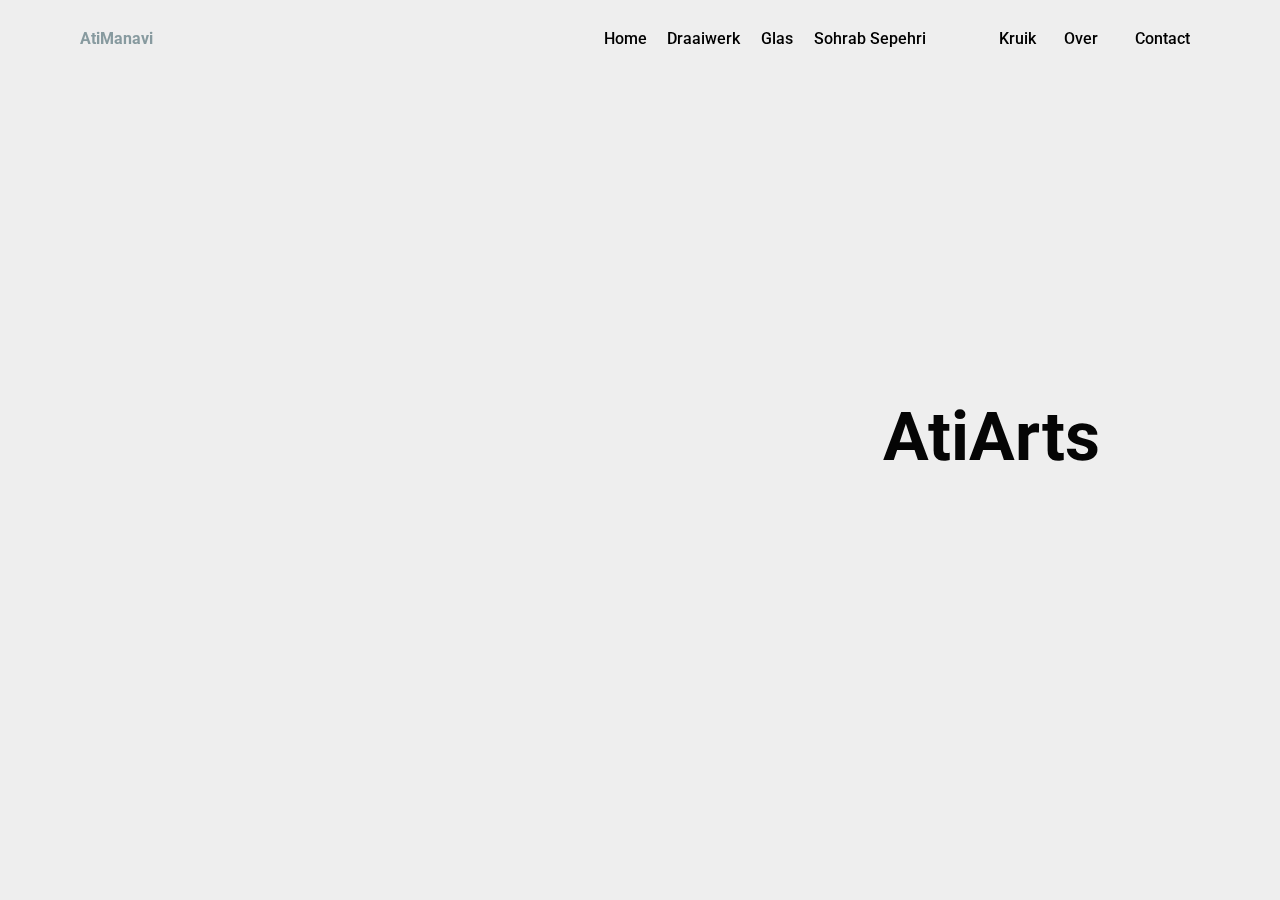
==== commit 8595dd6d: "create github pages" ====
--- a/index.html
+++ b/index.html
@@ -44,13 +44,13 @@
         <div class="collapse navbar-collapse" id="navbarSupportedContent">
             <ul class="navbar-nav nav-dropdown nav-right" data-app-modern-menu="true"><li class="nav-item">
                     <a class="nav-link link text-black display-4" href="index.html">Home</a>
-                </li><li class="nav-item"><a class="nav-link link text-black display-4" href="draaiwerk.html">Draaiwerk</a></li><li class="nav-item"><a class="nav-link link text-black display-4" href="glas.html">Glas</a></li><li class="nav-item"><a class="nav-link link text-black display-4" href="sohrabsepehri.html">Sohrab Sepehri&nbsp;</a></li><li class="nav-item"><a class="nav-link link text-black display-4" href="contact.html">Contact</a></li></ul>
+                </li><li class="nav-item"><a class="nav-link link text-black display-4" href="draaiwerk.html">Draaiwerk</a></li><li class="nav-item"><a class="nav-link link text-black display-4" href="glas.html">Glas</a></li><li class="nav-item"><a class="nav-link link text-black display-4" href="sohrabsepehri.html">Sohrab Sepehri &nbsp; &nbsp;</a></li><li class="nav-item"><a class="nav-link link text-black display-4" href="atiarts.github.overmij.html">&nbsp; &nbsp; &nbsp; &nbsp; &nbsp;Kruik &nbsp; &nbsp; &nbsp; Over &nbsp; &nbsp;</a></li><li class="nav-item"><a class="nav-link link text-black display-4" href="contact.html">Contact</a></li></ul>
             
         </div>
     </nav>
 </section>
 
-<section class="engine"><a href="https://mobirise.ws/c">best web site maker</a></section><section class="header6 cid-qKRIvtyR26 mbr-fullscreen mbr-parallax-background" id="header6-d">
+<section class="engine"><a href="https://mobirise.ws/e">best website builder software</a></section><section class="header6 cid-qKRIvtyR26 mbr-fullscreen mbr-parallax-background" id="header6-d">
 
     
 
